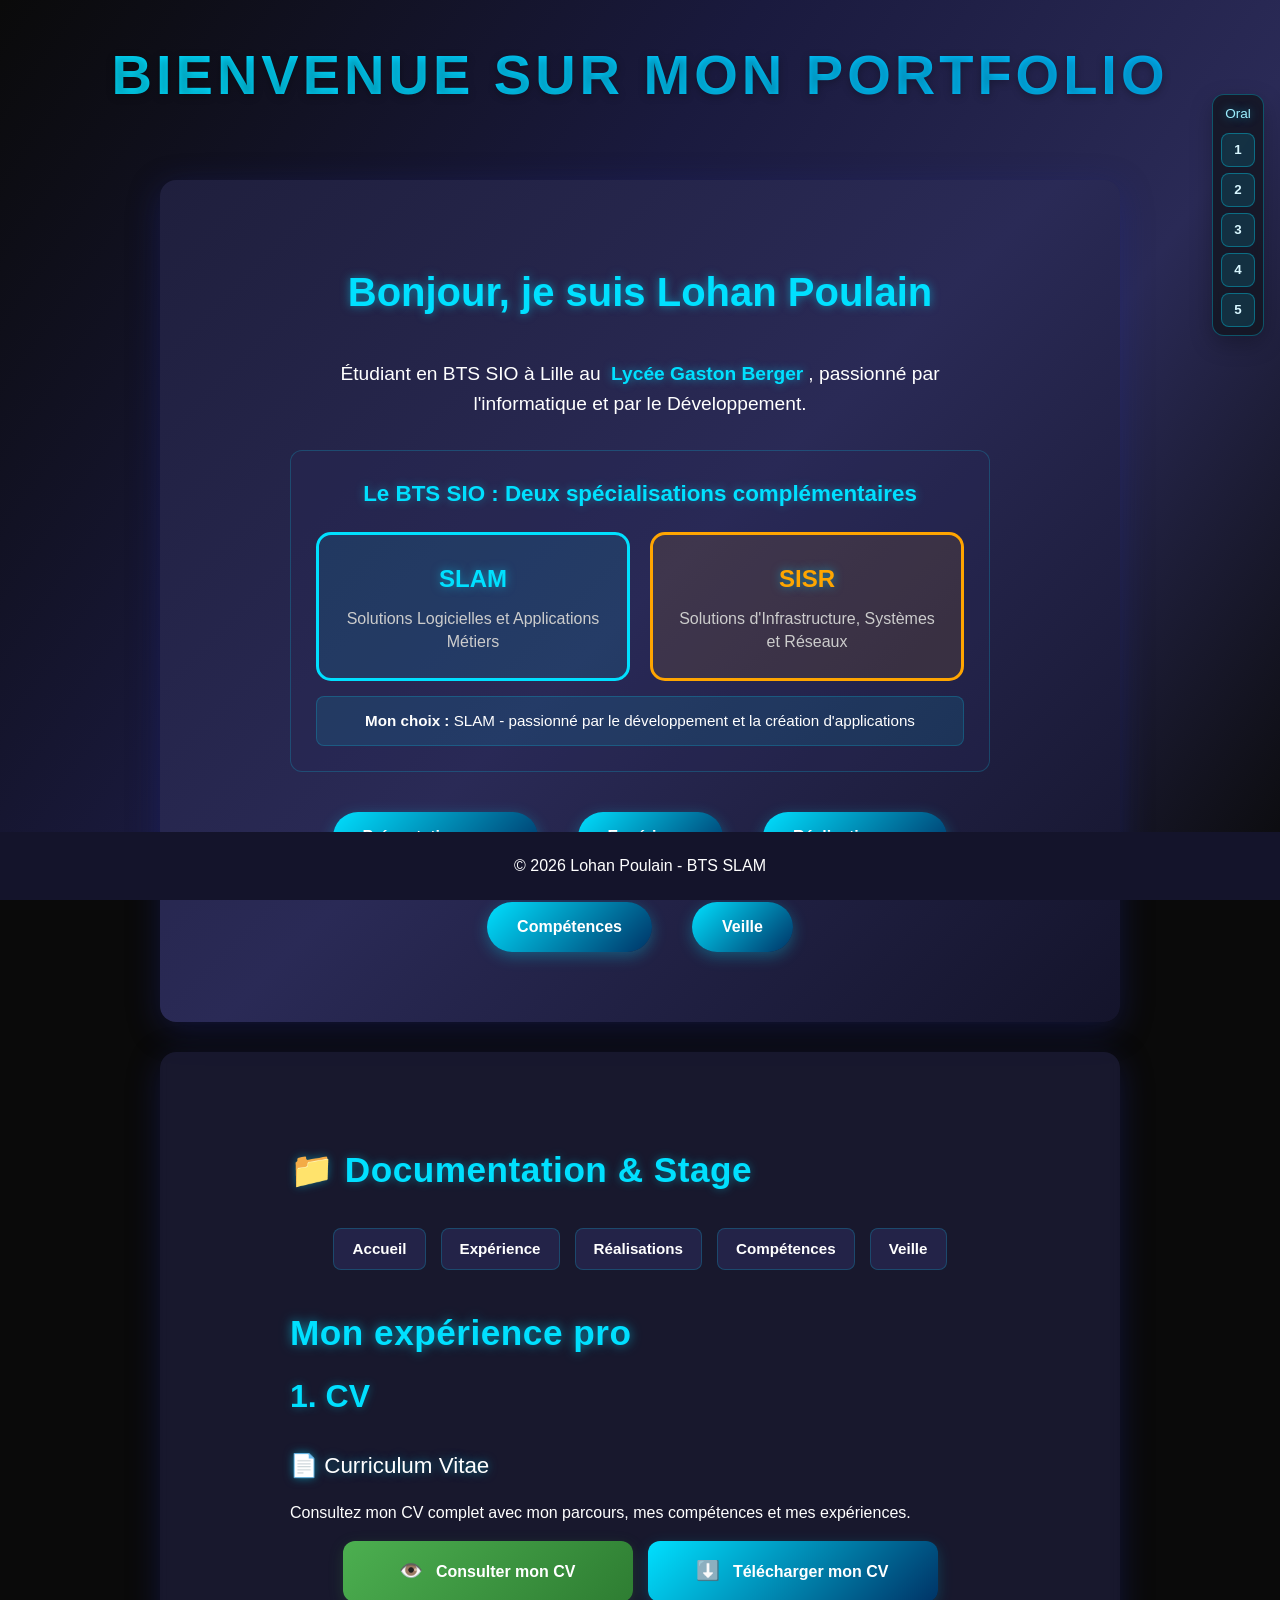
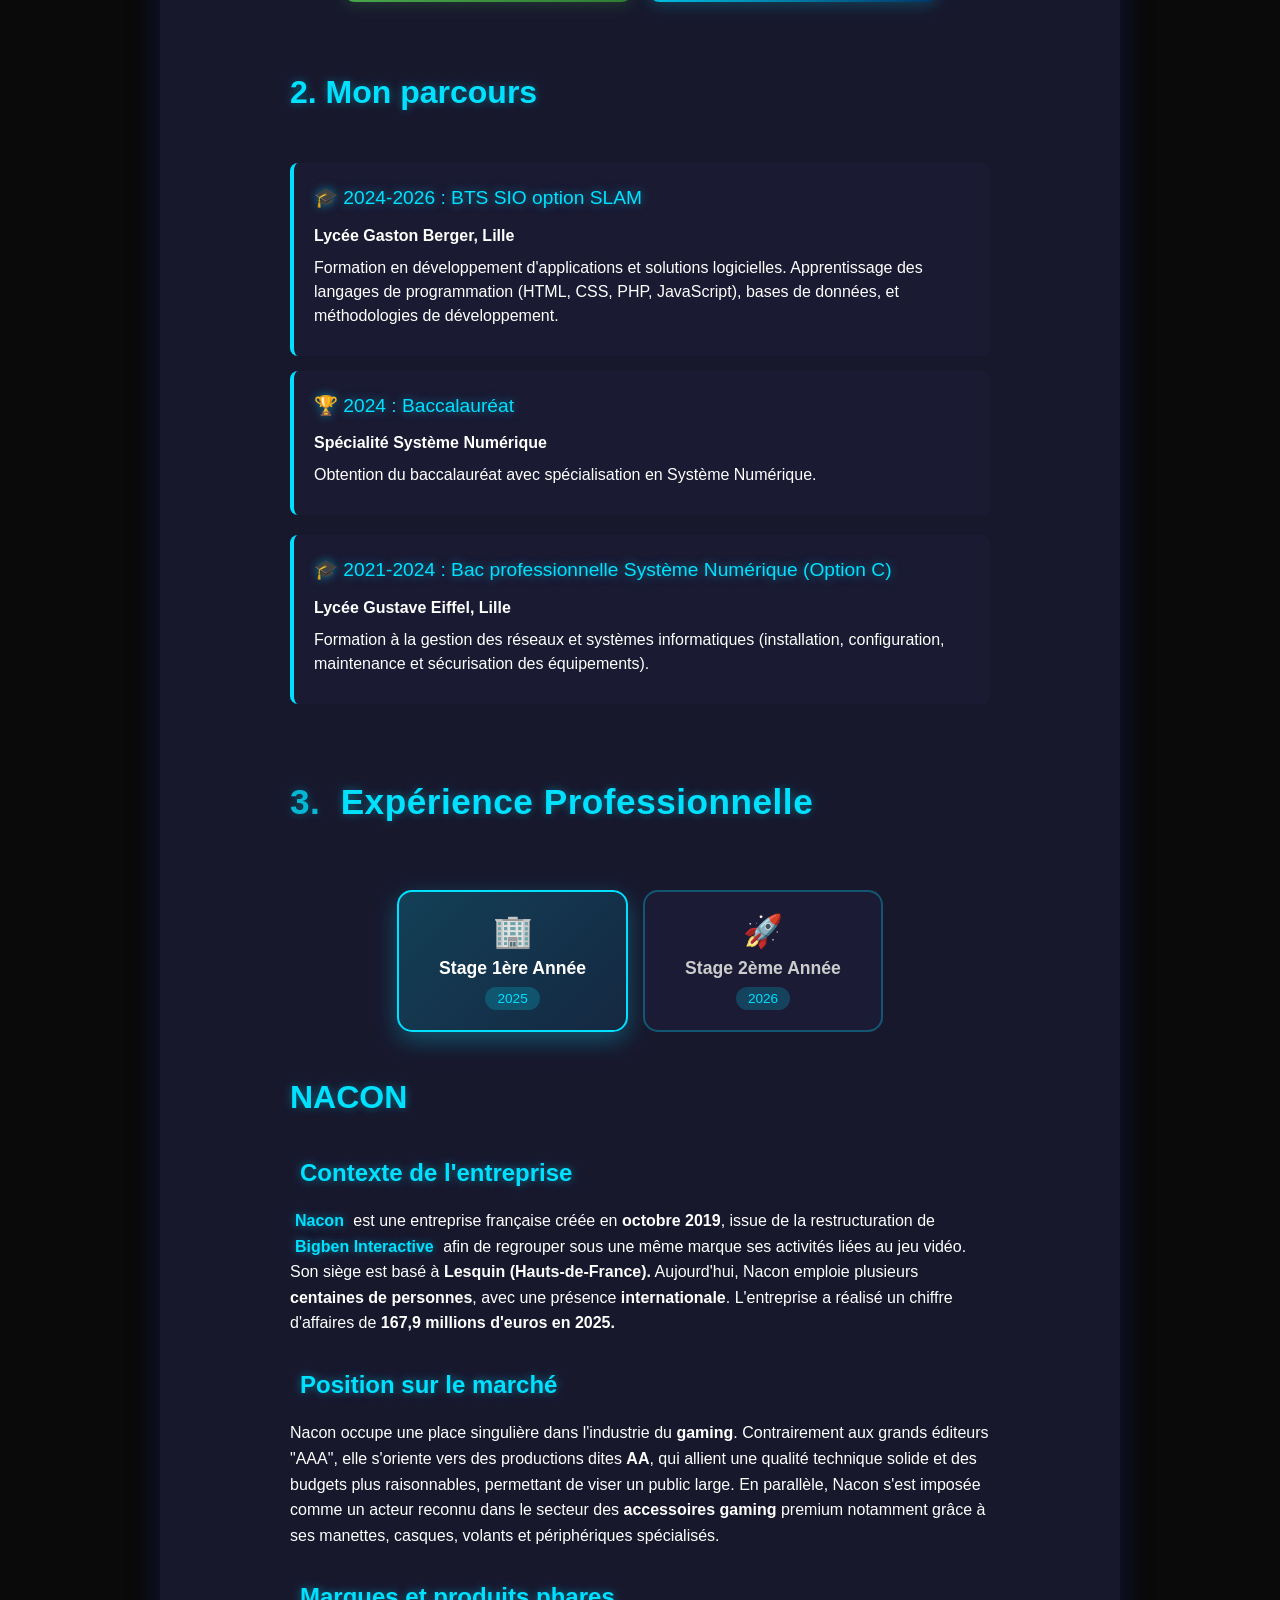
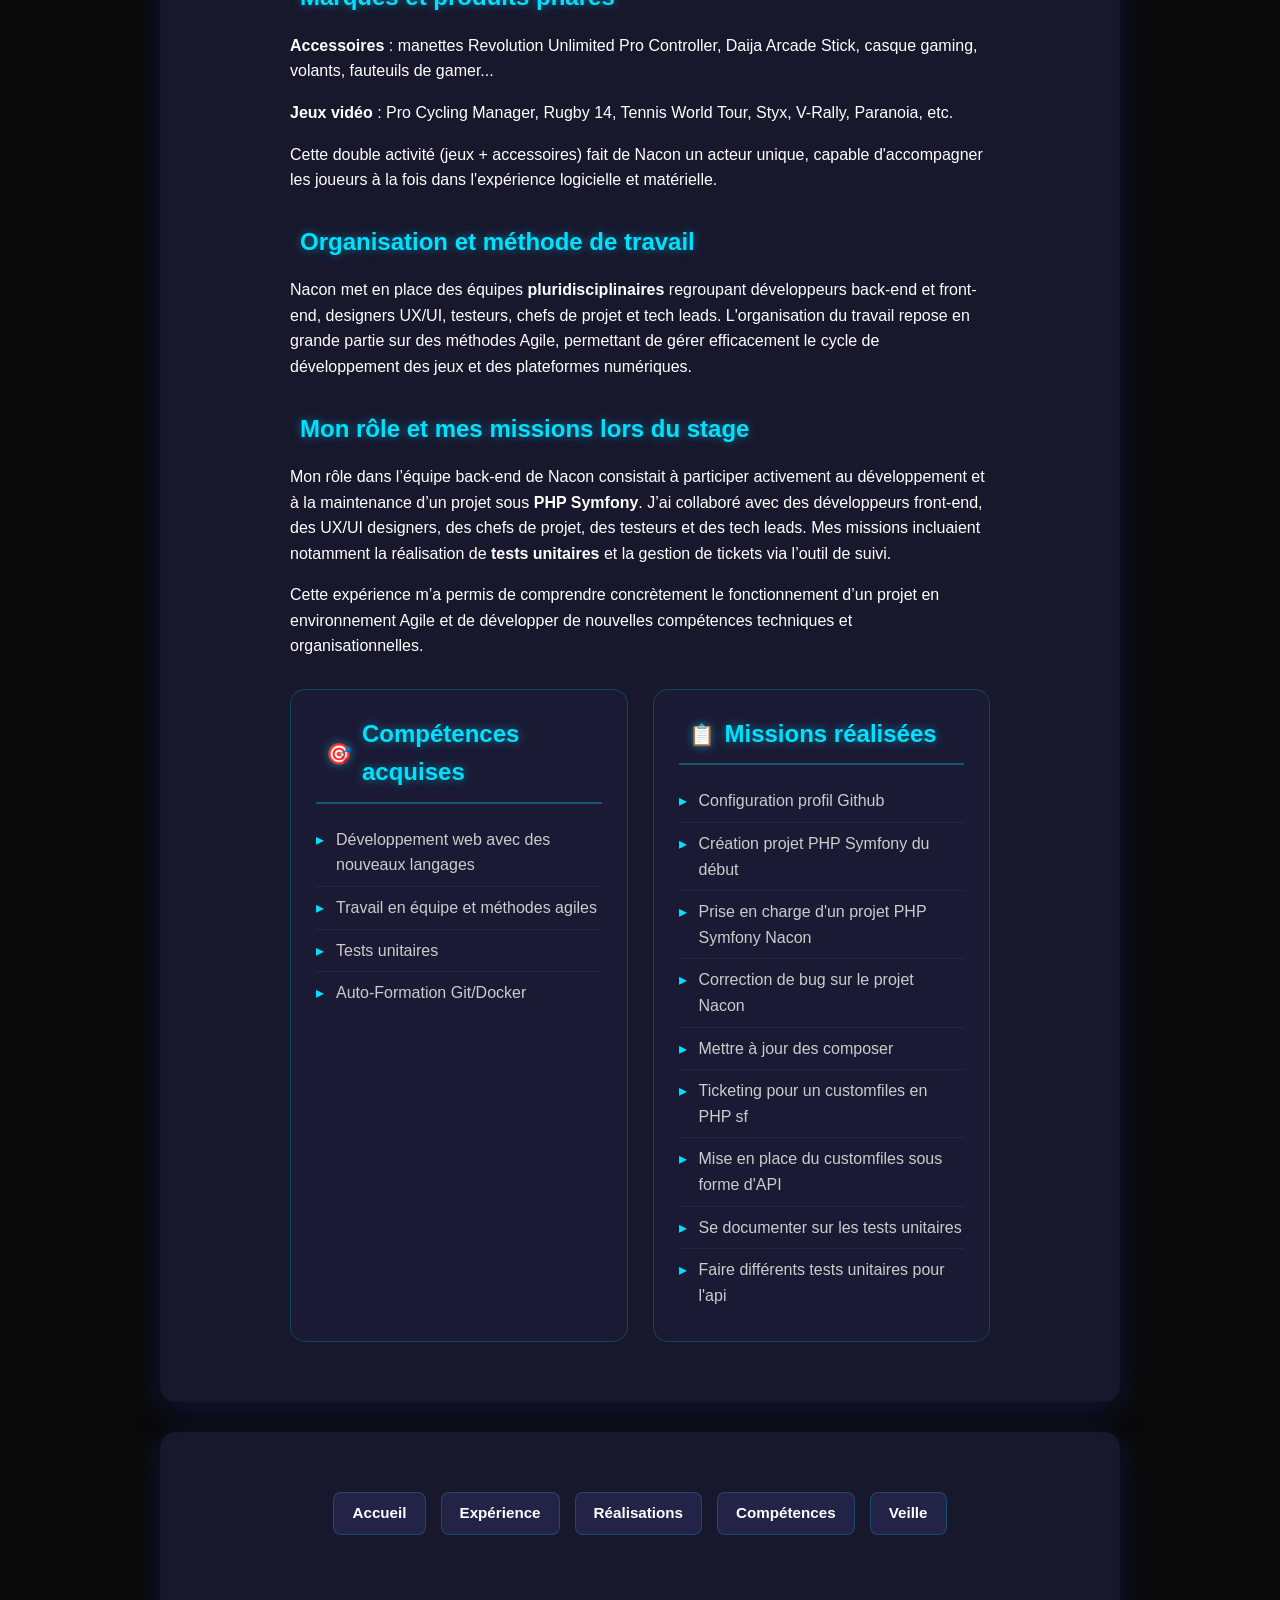
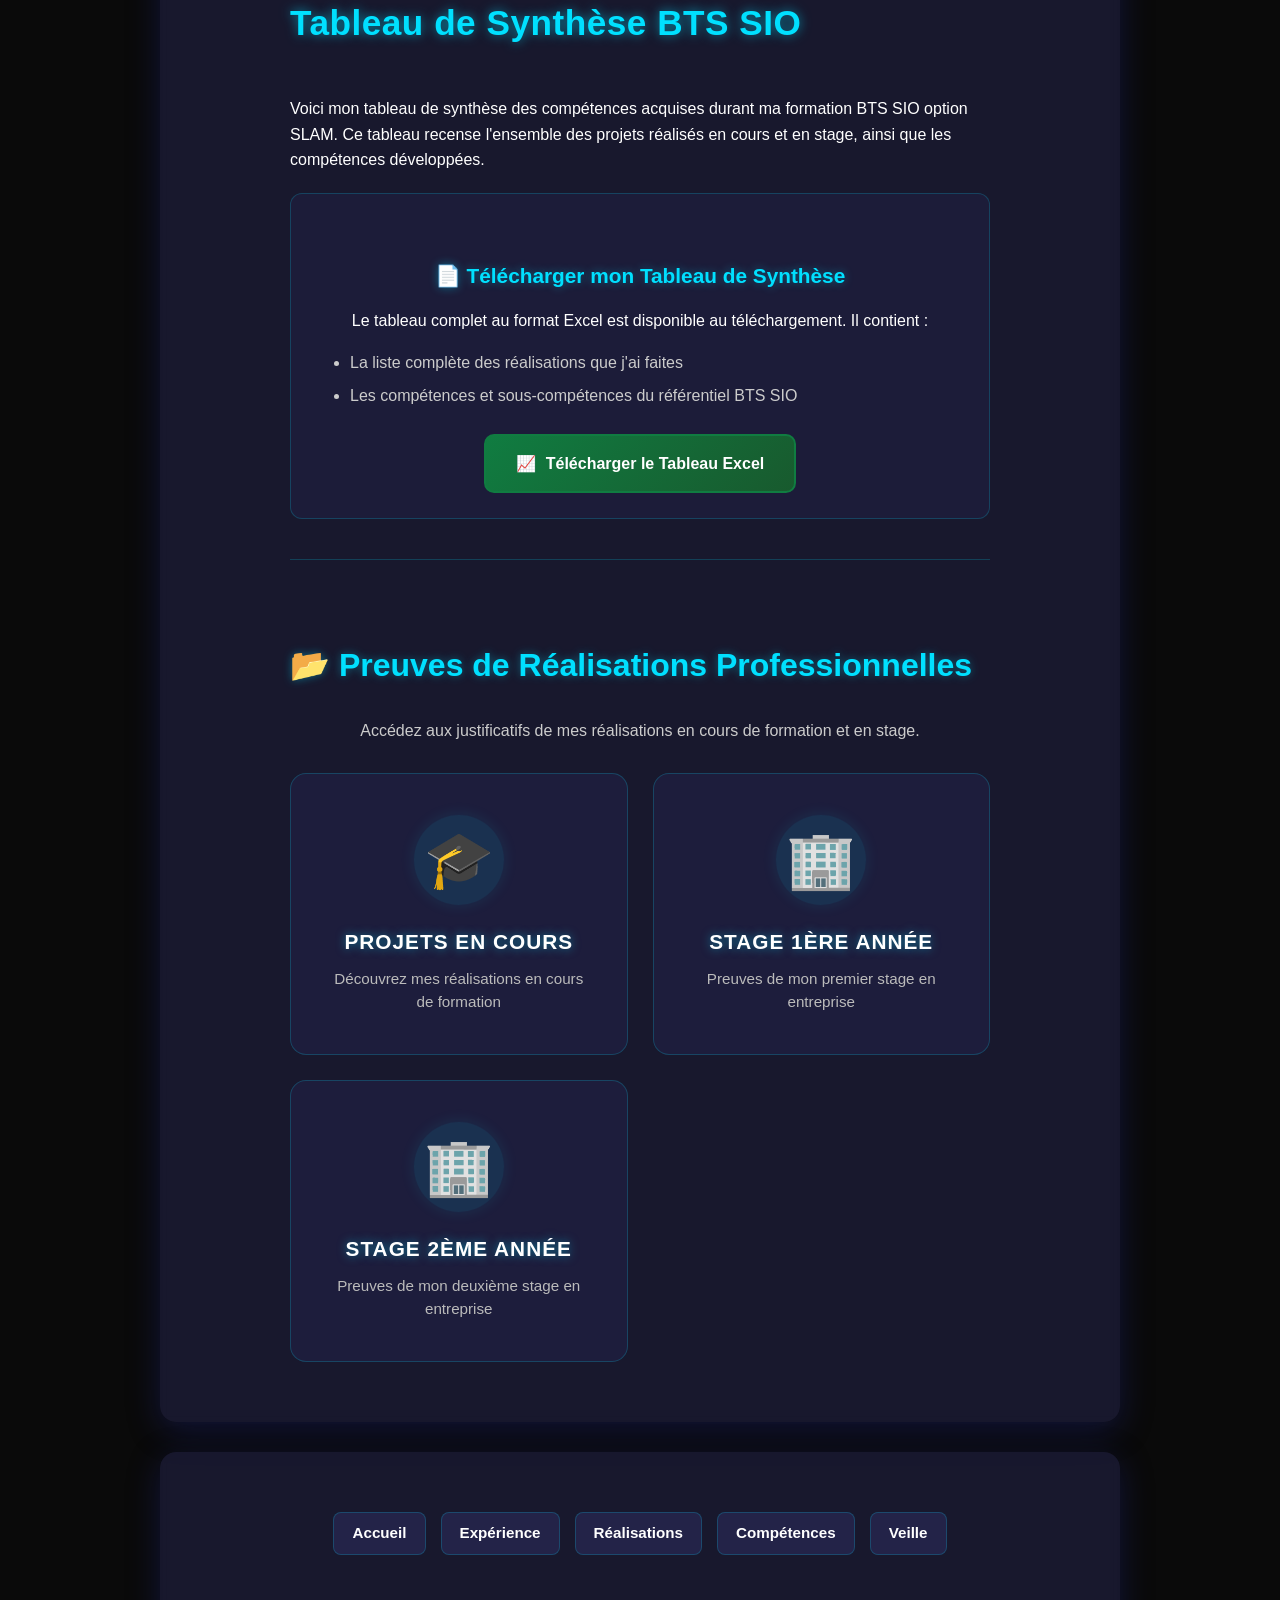
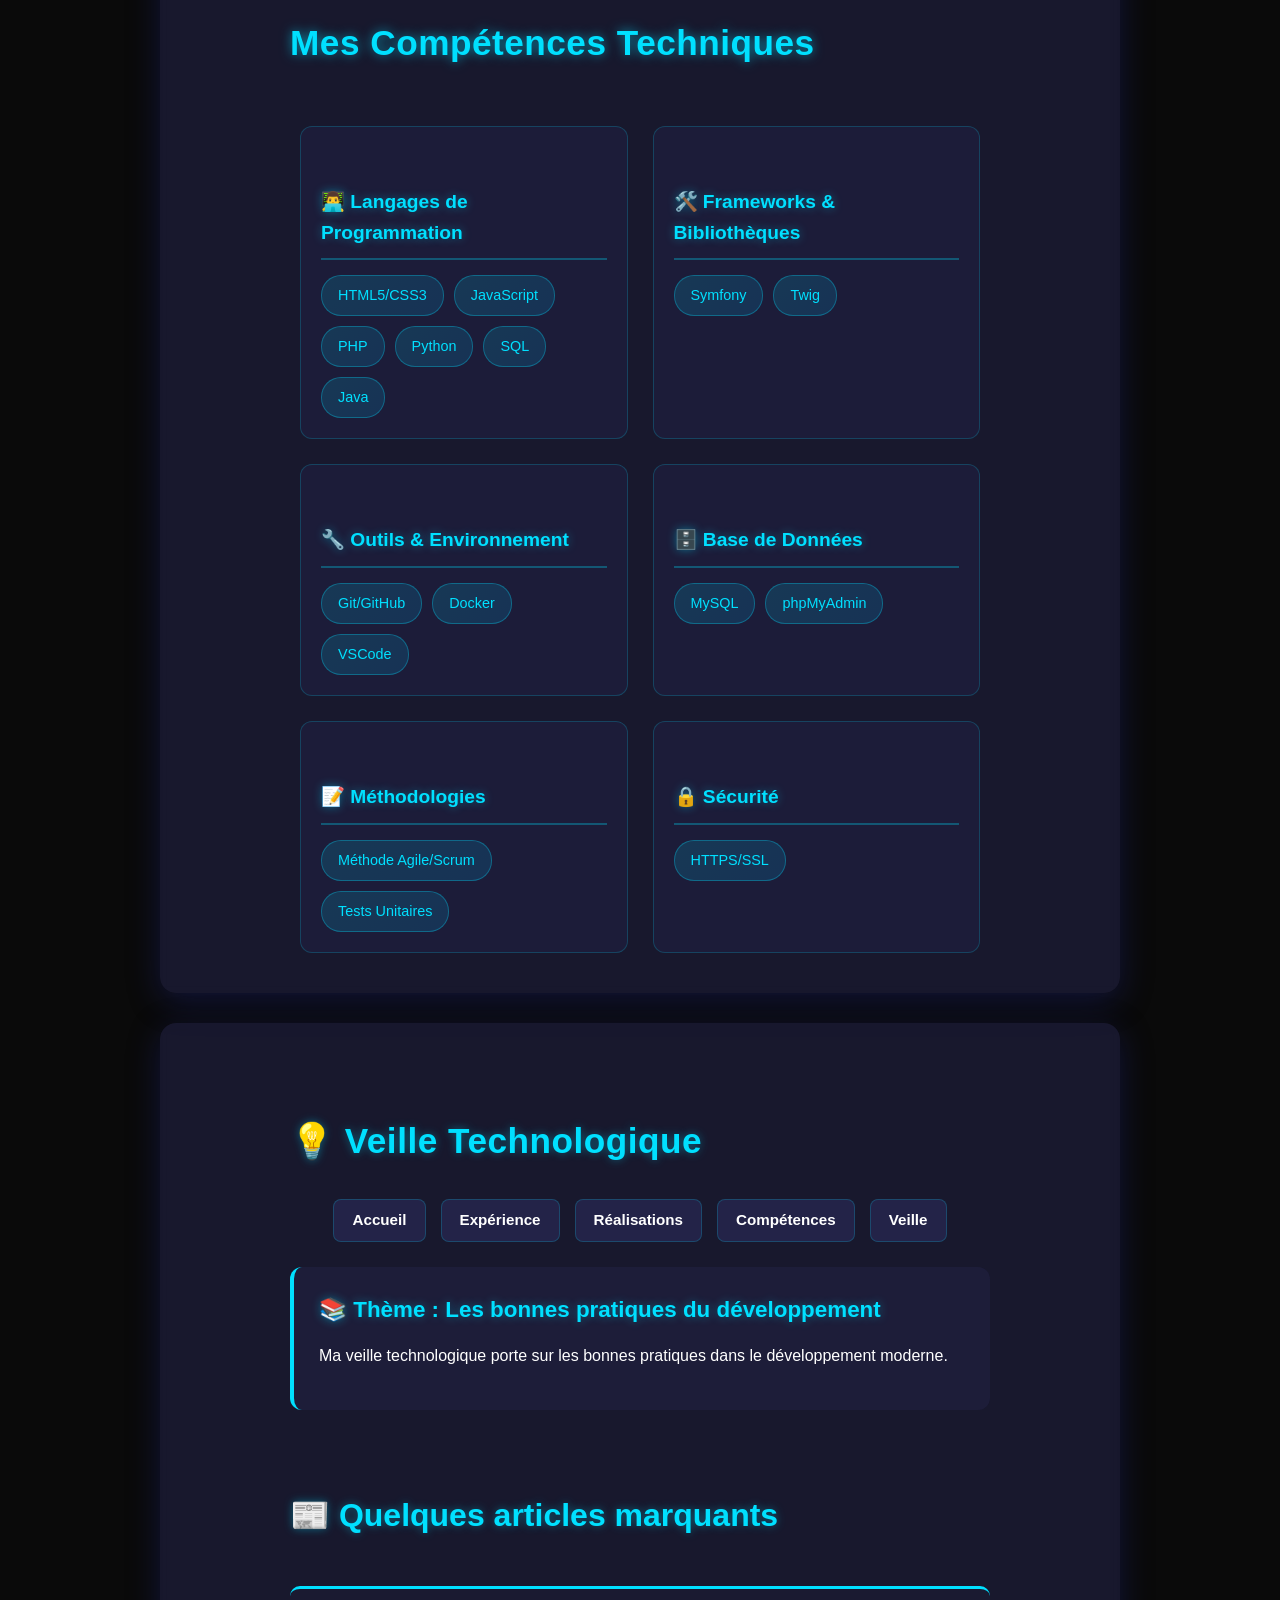
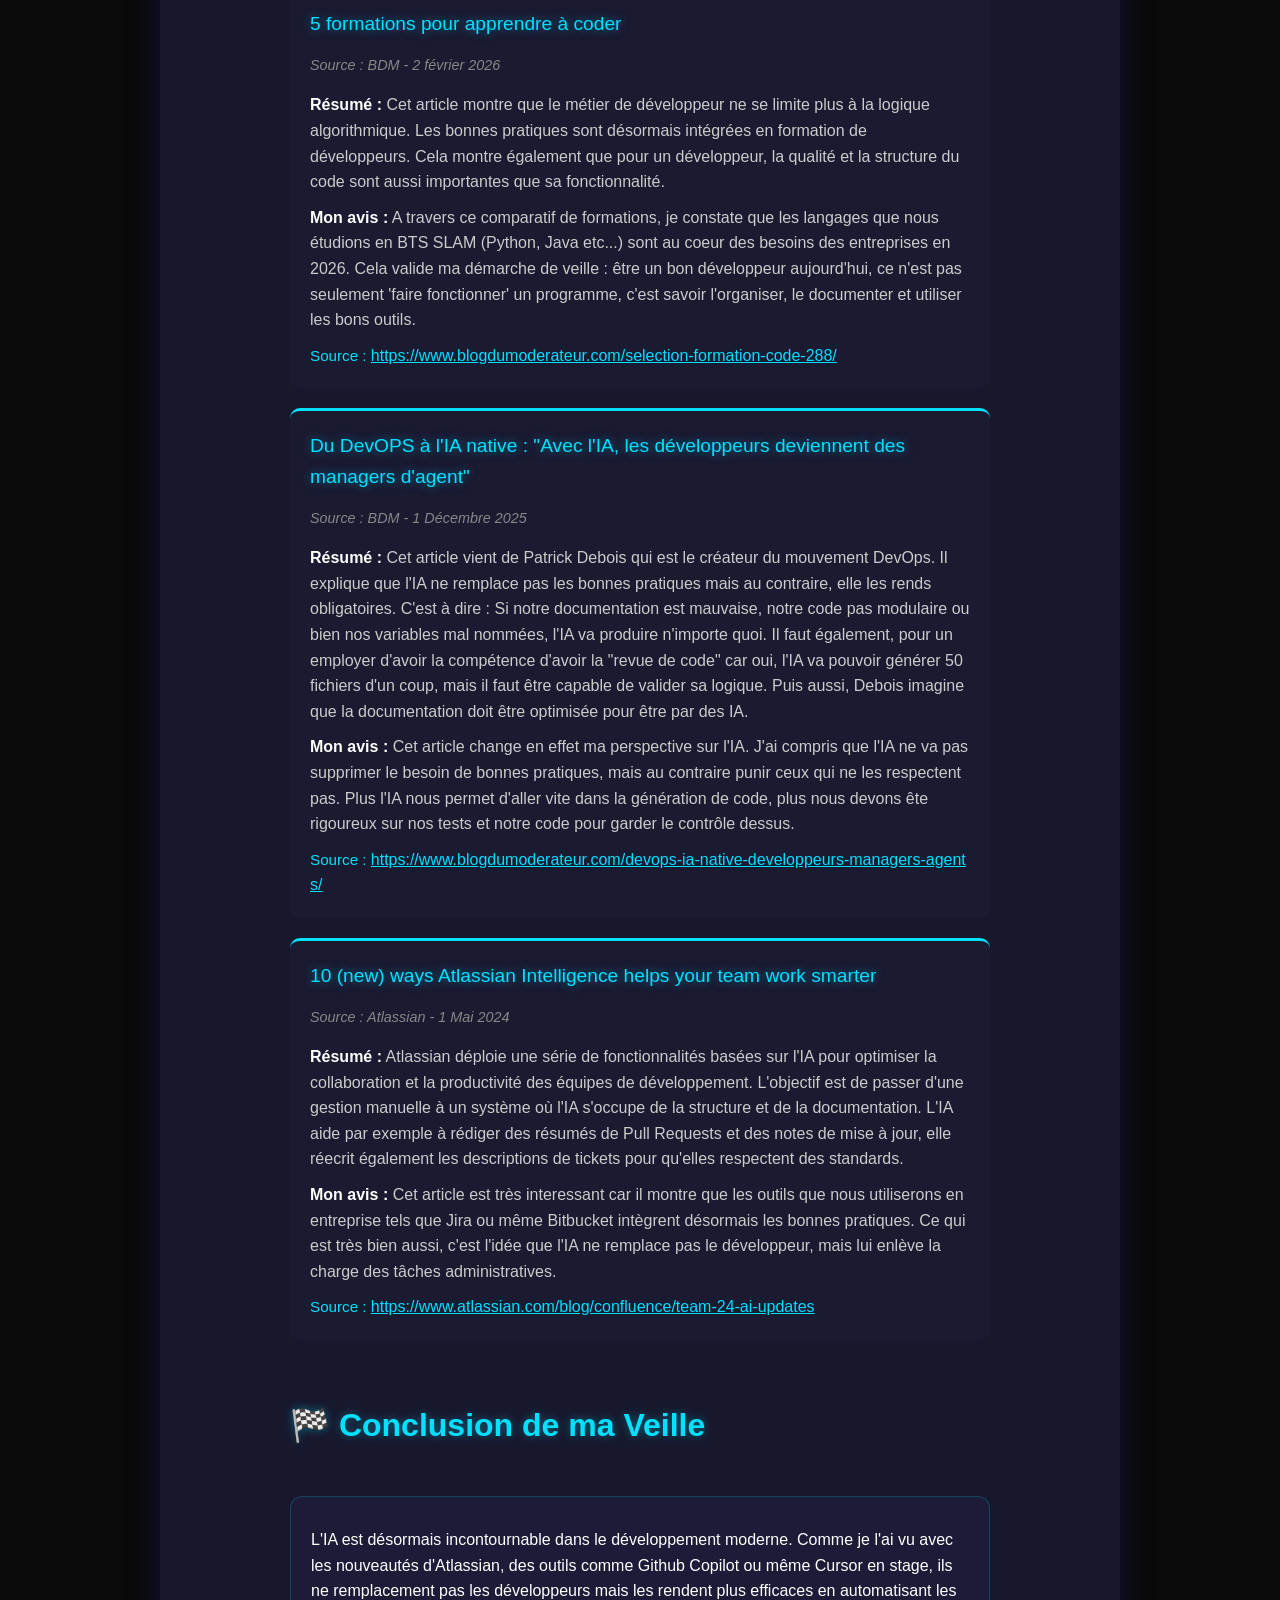
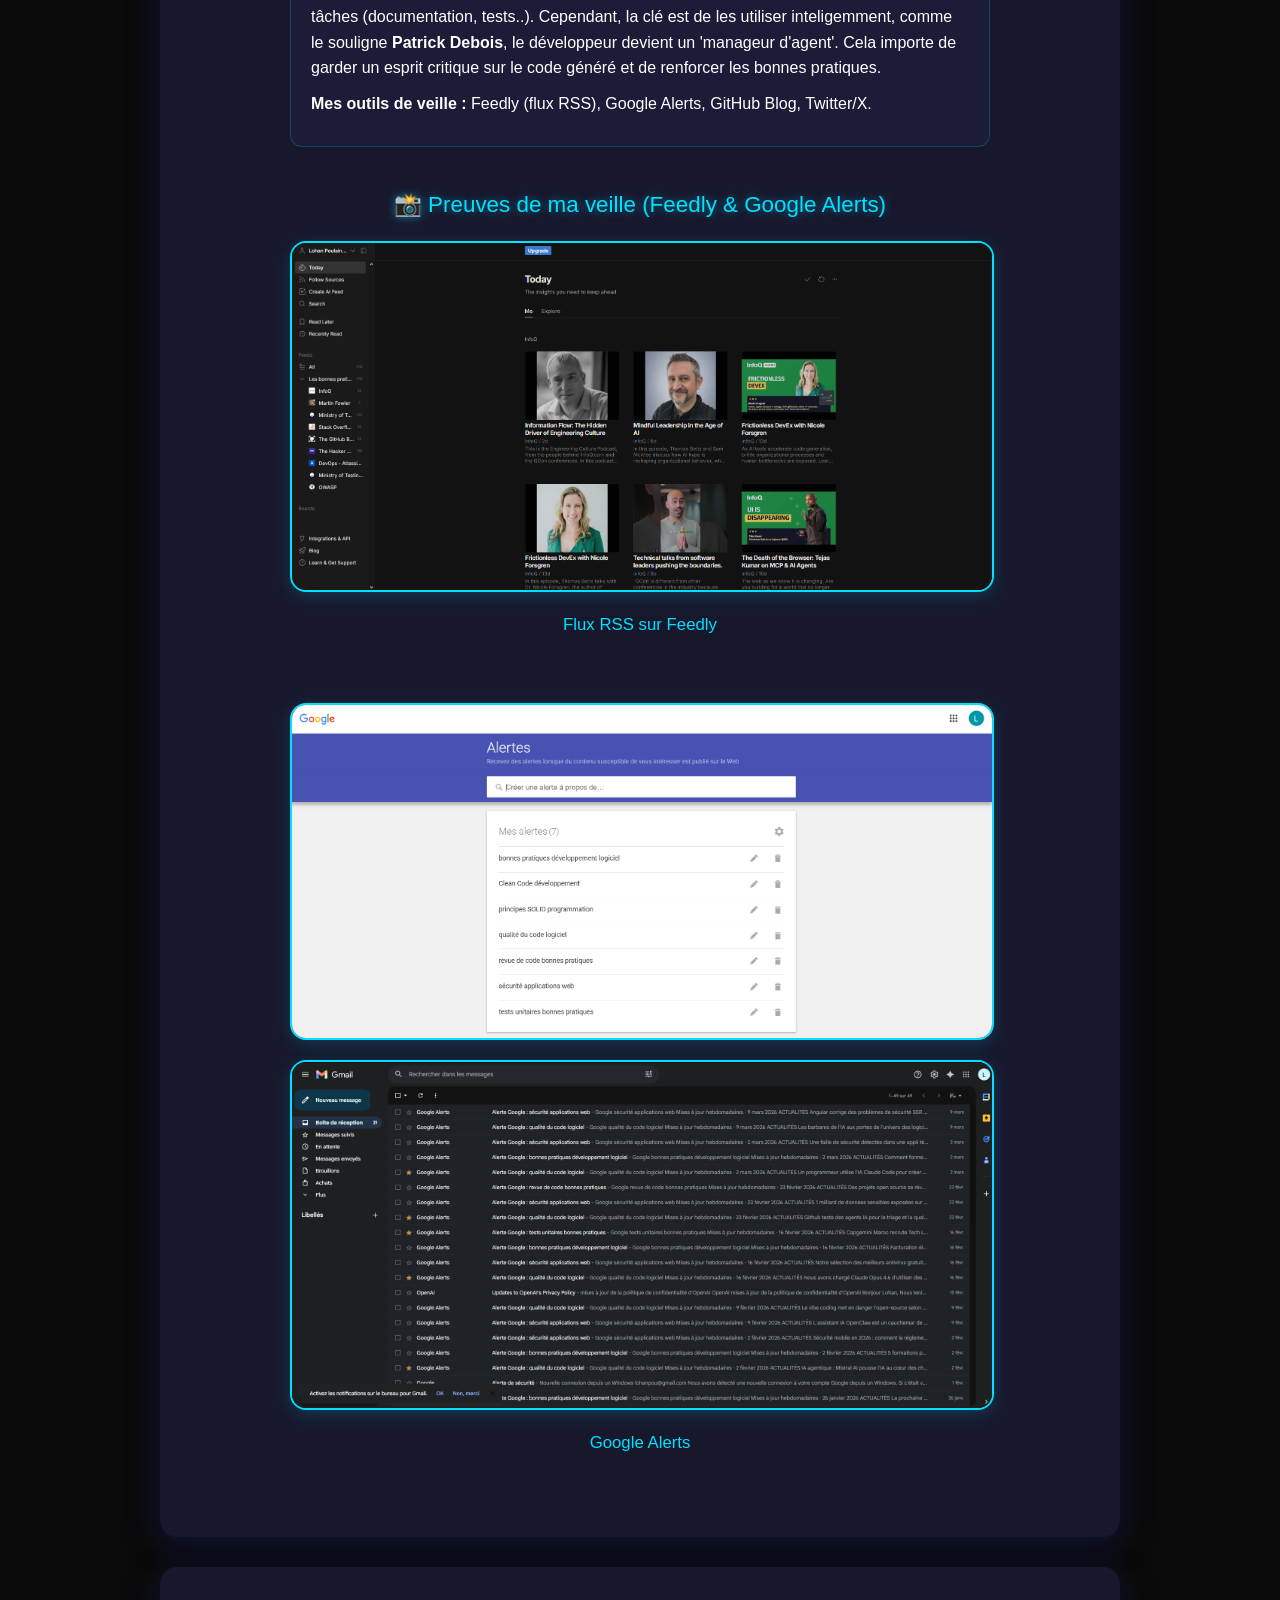
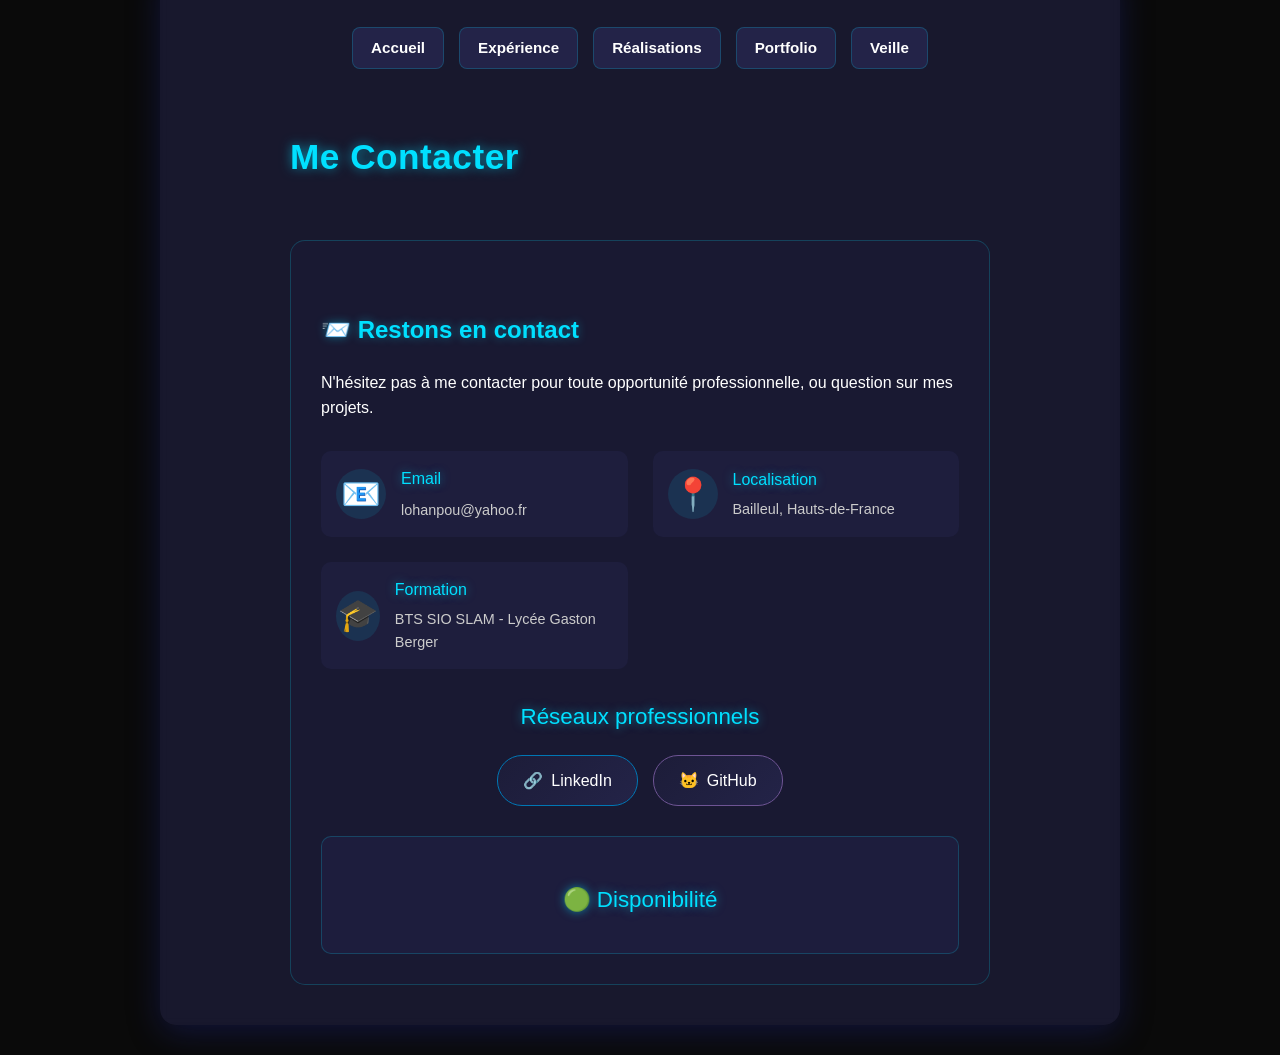
==== index.html @ f7fbb1ea "Initial commit" ====
<!DOCTYPE html>
<html lang="fr">

<head>
    <!-- Google Tag Manager -->
    <script>(function (w, d, s, l, i) {
            w[l] = w[l] || []; w[l].push({
                'gtm.start':
                    new Date().getTime(), event: 'gtm.js'
            }); var f = d.getElementsByTagName(s)[0],
                j = d.createElement(s), dl = l != 'dataLayer' ? '&l=' + l : ''; j.async = true; j.src =
                    'https://www.googletagmanager.com/gtm.js?id=' + i + dl; f.parentNode.insertBefore(j, f);
        })(window, document, 'script', 'dataLayer', 'GTM-KC4ZVK35');</script>
    <!-- End Google Tag Manager -->
    <meta charset="UTF-8">
    <meta name="viewport" content="width=device-width, initial-scale=1.0">
    <title>Portfolio de Lohan Poulain - BTS SIO SLAM</title>
    <meta name="description" content="Découvrez mon parcours, mes projets et mes compétences en BTS SIO option SLAM.">
    <link rel="stylesheet" href="styles.css?v=3">
    <style>
        .quick-nav {
            position: fixed;
            right: 16px;
            top: 94px;
            z-index: 1200;
            border-radius: 12px;
            padding: 8px;
            background: rgba(20, 22, 34, 0.84);
            border: 1px solid rgba(0, 224, 255, 0.3);
            box-shadow: 0 8px 22px rgba(0, 0, 0, 0.25);
            backdrop-filter: blur(6px);
        }

        .quick-nav h4 {
            margin: 0 0 8px 0;
            font-size: 0.85rem;
            color: #9eefff;
            text-align: center;
        }

        .quick-nav .quick-list {
            display: flex;
            flex-direction: column;
            gap: 6px;
        }

        .quick-nav .quick-item {
            width: 34px;
            height: 34px;
            border-radius: 8px;
            border: 1px solid rgba(0, 224, 255, 0.35);
            background: rgba(0, 224, 255, 0.12);
            color: #d8f7ff;
            font-weight: 700;
            cursor: pointer;
        }

        #documentation,
        #preuves,
        #competences,
        #veille {
            scroll-margin-top: 18px;
        }

        @media (max-width: 1024px) {
            .quick-nav {
                right: 8px;
                top: auto;
                bottom: 10px;
                display: flex;
                align-items: center;
                gap: 8px;
            }

            .quick-nav h4 {
                margin: 0;
            }

            .quick-nav .quick-list {
                flex-direction: row;
            }
        }
    </style>
</head>

<body>
    <!-- Google Tag Manager (noscript) -->
    <noscript><iframe src="https://www.googletagmanager.com/ns.html?id=GTM-KC4ZVK35" height="0" width="0"
            style="display:none;visibility:hidden"></iframe></noscript>
    <!-- End Google Tag Manager (noscript) -->
    <!-- Orbes lumineux flottants pour effet immersif -->
    <div class="orb orb1"></div>
    <div class="orb orb2"></div>
    <div class="orb orb3"></div>

    <!-- Conteneur de particules -->
    <div class="particles" id="particles"></div>
    <header>
        <h1 class="animated-title" data-text="Bienvenue sur mon Portfolio">Bienvenue sur mon Portfolio</h1>
    </header>

    <aside class="quick-nav" aria-label="Raccourcis oral">
        <h4>Oral</h4>
        <div class="quick-list">
            <button type="button" class="quick-item" data-step="1" title="Etape 1">1</button>
            <button type="button" class="quick-item" data-step="2" title="Etape 2">2</button>
            <button type="button" class="quick-item" data-step="3" title="Etape 3">3</button>
            <button type="button" class="quick-item" data-step="4" title="Etape 4">4</button>
            <button type="button" class="quick-item" data-step="5" title="Etape 5 - Veille">5</button>
        </div>
    </aside>

    <section id="accueil" class="hero-section">
        <h1 class="animated-title">Bonjour, je suis Lohan Poulain</h1>
        <p>Étudiant en BTS SIO à Lille au <a href="https://www.gastonberger.fr" class="school-link">Lycée Gaston
                Berger</a>, passionné par l'informatique et par le Développement.</p>

        <div
            style="margin: 30px 0; padding: 25px; background: rgba(42, 42, 86, 0.3); border-radius: 12px; border: 1px solid rgba(0, 224, 255, 0.2);">
            <h3 class="section-subtitle">Le BTS SIO : Deux spécialisations complémentaires</h3>
            <div style="display: flex; gap: 20px; margin-bottom: 15px; justify-content: center;">
                <div style="flex: 1; max-width: 300px; text-align: center; padding: 25px 20px; background: rgba(0, 224, 255, 0.1); border-radius: 15px; border: 3px solid #00e0ff; transition: transform 0.3s ease; cursor: pointer;"
                    onmouseover="this.style.transform='scale(1.05)'; this.style.background='rgba(0, 224, 255, 0.2)'; this.style.boxShadow='0 8px 20px rgba(0, 224, 255, 0.3)'"
                    onmouseout="this.style.transform='scale(1)'; this.style.background='rgba(0, 224, 255, 0.1)'; this.style.boxShadow='none'">
                    <h4 class="slam-title">SLAM</h4>
                    <p style="margin: 0; font-size: 1rem; color: #ccc; line-height: 1.4;">Solutions Logicielles et
                        Applications Métiers</p>
                </div>
                <div style="flex: 1; max-width: 300px; text-align: center; padding: 25px 20px; background: rgba(255, 165, 0, 0.1); border-radius: 15px; border: 3px solid #ffa500; transition: transform 0.3s ease; cursor: pointer;"
                    onmouseover="this.style.transform='scale(1.05)'; this.style.background='rgba(255, 165, 0, 0.2)'; this.style.boxShadow='0 8px 20px rgba(255, 165, 0, 0.3)'"
                    onmouseout="this.style.transform='scale(1)'; this.style.background='rgba(255, 165, 0, 0.1)'; this.style.boxShadow='none'">
                    <h4 class="sisr-title">SISR</h4>
                    <p style="margin: 0; font-size: 1rem; color: #ccc; line-height: 1.4;">Solutions d'Infrastructure,
                        Systèmes et Réseaux</p>
                </div>
            </div>
            <p
                style="text-align: center; margin: 15px 0 0 0; padding: 12px; background: rgba(0, 224, 255, 0.1); border-radius: 8px; border: 1px solid rgba(0, 224, 255, 0.2); font-size: 0.95rem;">
                <strong>Mon choix :</strong> SLAM - passionné par le développement et la création d'applications
            </p>
        </div>

        <div class="cta-buttons">
            <a href="#accueil" class="cta-button">Présentation perso</a>
            <a href="#documentation" class="cta-button">Expérience</a>
            <a href="#preuves" class="cta-button">Réalisations pro</a>
            <a href="#competences" class="cta-button">Compétences</a>
            <a href="#veille" class="cta-button">Veille</a>
        </div>
    </section>

    <main>
        <!-- Section Compétences Techniques -->
        <section id="competences" class="container">
            <nav class="section-nav">
                <a href="#accueil">Accueil</a>
                <a href="#documentation">Expérience</a>
                <a href="#preuves">Réalisations</a>
                <a href="#competences">Compétences</a>
                <a href="#veille">Veille</a>
            </nav>
            <h2 class="animated-title">Mes Compétences Techniques</h2>

            <div class="skills-grid">
                <div class="skill-category">
                    <h3 class="skill-title">👨‍💻 Langages de Programmation</h3>
                    <div class="skill-list">
                        <span class="skill-tag">HTML5/CSS3</span>
                        <span class="skill-tag">JavaScript</span>
                        <span class="skill-tag">PHP</span>
                        <span class="skill-tag">Python</span>
                        <span class="skill-tag">SQL</span>
                        <span class="skill-tag">Java</span>
                    </div>
                </div>

                <div class="skill-category">
                    <h3 class="skill-title">🛠️ Frameworks & Bibliothèques</h3>
                    <div class="skill-list">
                        <span class="skill-tag">Symfony</span>
                        <span class="skill-tag">Twig</span>
                    </div>
                </div>

                <div class="skill-category">
                    <h3 class="skill-title">🔧 Outils & Environnement</h3>
                    <div class="skill-list">
                        <span class="skill-tag">Git/GitHub</span>
                        <span class="skill-tag">Docker</span>
                        <span class="skill-tag">VSCode</span>
                    </div>
                </div>

                <div class="skill-category">
                    <h3 class="skill-title">🗄️ Base de Données</h3>
                    <div class="skill-list">
                        <span class="skill-tag">MySQL</span>
                        <span class="skill-tag">phpMyAdmin</span>

                    </div>
                </div>

                <div class="skill-category">
                    <h3 class="skill-title">📝 Méthodologies</h3>
                    <div class="skill-list">
                        <span class="skill-tag">Méthode Agile/Scrum</span>
                        <span class="skill-tag">Tests Unitaires</span>
                    </div>
                </div>

                <div class="skill-category">
                    <h3 class="skill-title">🔒 Sécurité</h3>
                    <div class="skill-list">
                        <span class="skill-tag">HTTPS/SSL</span>

                    </div>
                </div>
            </div>
        </section>

        <!-- Section Veille Technologique -->
        <section id="veille" class="container">
            <h2 class="section-title">💡 Veille Technologique</h2>
            <nav class="section-nav">
                <a href="#accueil">Accueil</a>
                <a href="#documentation">Expérience</a>
                <a href="#preuves">Réalisations</a>
                <a href="#competences">Compétences</a>
                <a href="#veille">Veille</a>
            </nav>

            <div class="veille-intro" style="margin-bottom: 40px;">
                <h3>📚 Thème : Les bonnes pratiques du développement</h3>
                <p>Ma veille technologique porte sur les bonnes pratiques dans le développement moderne.</p>
            </div>

            <h3 class="animated-title">📰 Quelques articles marquants</h3>
            <div class="veille-article">
                <h4>5 formations pour apprendre à coder</h4>
                <p class="article-date">Source : BDM - 2 février 2026</p>
                <div class="article-content">
                    <p><strong>Résumé :</strong> Cet article montre que le métier de développeur ne se limite plus à la
                        logique algorithmique.
                        Les bonnes pratiques sont désormais intégrées en formation de développeurs. Cela montre
                        également que pour un développeur,
                        la qualité et la structure du code sont aussi importantes que sa fonctionnalité.</p>
                    <p><strong>Mon avis :</strong> A travers ce comparatif de formations, je constate que les langages
                        que nous étudions en BTS SLAM
                        (Python, Java etc...) sont au coeur des besoins des entreprises en 2026. Cela valide ma démarche
                        de veille : être un bon développeur aujourd'hui,
                        ce n'est pas seulement 'faire fonctionner' un programme, c'est savoir l'organiser, le documenter
                        et utiliser les bons outils.</p>
                </div>
                <div class="article-link" style="margin-top:8px;">
                    <span style="font-size:0.95em; color:#00e0ff;">Source : </span>
                    <a href="https://www.blogdumoderateur.com/selection-formation-code-288/" target="_blank"
                        style="color:#00e0ff; text-decoration:underline;">https://www.blogdumoderateur.com/selection-formation-code-288/</a>
                </div>
            </div>
            <div class="veille-article">
                <h4>Du DevOPS à l'IA native : "Avec l'IA, les développeurs deviennent des managers d'agent"</h4>
                <p class="article-date">Source : BDM - 1 Décembre 2025</p>
                <div class="article-content">
                    <p><strong>Résumé :</strong> Cet article vient de Patrick Debois qui est le créateur du mouvement
                        DevOps.
                        Il explique que l'IA ne remplace pas les bonnes pratiques mais au contraire, elle les rends
                        obligatoires.
                        C'est à dire : Si notre documentation est mauvaise, notre code pas modulaire ou bien nos
                        variables mal nommées,
                        l'IA va produire n'importe quoi. Il faut également, pour un employer d'avoir la compétence
                        d'avoir la "revue de code"
                        car oui, l'IA va pouvoir générer 50 fichiers d'un coup, mais il faut être capable de valider sa
                        logique. Puis aussi, Debois
                        imagine que la documentation doit être optimisée pour être par des IA.</p>
                    <p><strong>Mon avis :</strong> Cet article change en effet ma perspective sur l'IA. J'ai compris que
                        l'IA ne va pas supprimer le besoin de
                        bonnes pratiques, mais au contraire punir ceux qui ne les respectent pas. Plus l'IA nous permet
                        d'aller vite dans la génération de code, plus nous
                        devons ête rigoureux sur nos tests et notre code pour garder le contrôle dessus.</p>
                </div>
                <div class="article-link" style="margin-top:8px;">
                    <span style="font-size:0.95em; color:#00e0ff;">Source : </span>
                    <a href="https://www.blogdumoderateur.com/devops-ia-native-developpeurs-managers-agents/"
                        target="_blank"
                        style="color:#00e0ff; text-decoration:underline;">https://www.blogdumoderateur.com/devops-ia-native-developpeurs-managers-agents/</a>
                </div>
            </div>
            <div class="veille-article">
                <h4>10 (new) ways Atlassian Intelligence helps your team work smarter</h4>
                <p class="article-date">Source : Atlassian - 1 Mai 2024</p>
                <div class="article-content">
                    <p><strong>Résumé :</strong> Atlassian déploie une série de fonctionnalités basées sur l'IA pour
                        optimiser la collaboration et la productivité
                        des équipes de développement. L'objectif est de passer d'une gestion manuelle à un système où
                        l'IA s'occupe de la structure
                        et de la documentation. L'IA aide par exemple à rédiger des résumés de Pull Requests et des
                        notes de mise à jour,
                        elle réecrit également les descriptions de tickets pour qu'elles respectent des standards.
                    </p>
                    <p><strong>Mon avis :</strong> Cet article est très interessant car il montre que les outils que
                        nous utiliserons en entreprise
                        tels que Jira ou même Bitbucket intègrent désormais les bonnes pratiques. Ce qui est très bien
                        aussi, c'est l'idée que l'IA ne remplace pas
                        le développeur, mais lui enlève la charge des tâches administratives.</p>
                </div>
                <div class="article-link" style="margin-top:8px;">
                    <span style="font-size:0.95em; color:#00e0ff;">Source : </span>
                    <a href="https://www.atlassian.com/blog/confluence/team-24-ai-updates" target="_blank"
                        style="color:#00e0ff; text-decoration:underline;">https://www.atlassian.com/blog/confluence/team-24-ai-updates</a>
                </div>
            </div>


            <h3 class="animated-title">🏁 Conclusion de ma Veille</h3>
            <div class="veille-conclusion">
                <p>L'IA est désormais incontournable dans le développement moderne. Comme je l'ai vu avec les nouveautés
                    d'Atlassian, des outils comme
                    Github Copilot ou même Cursor en stage, ils ne remplacement pas les développeurs mais les rendent
                    plus efficaces en automatisant les tâches (documentation, tests..).
                    Cependant, la clé est de les utiliser inteligemment, comme le souligne <strong>Patrick
                        Debois</strong>, le développeur devient un 'manageur d'agent'. Cela importe de
                    garder un esprit critique sur le code généré et de renforcer les bonnes pratiques.
                </p>
                <p><strong>Mes outils de veille :</strong> Feedly (flux RSS), Google Alerts, GitHub Blog, Twitter/X.</p>
            </div>

            <!-- Preuves de veille : captures d'écran -->
            <div class="veille-preuves" style="margin: 40px 0; text-align: center;">
                <h4 style="color:#00e0ff; margin-bottom: 18px;">📸 Preuves de ma veille (Feedly & Google Alerts)</h4>
                <div style="display: flex; flex-direction: column; align-items: center; gap: 40px;">
                    <div style="width:100%; max-width:1000px; margin-bottom: 24px;">
                        <img src="feedly.png" alt="Capture Feedly"
                            style="width:100%; max-width:1000px; border-radius:16px; border:2.5px solid #00e0ff; box-shadow:0 4px 18px rgba(0,224,255,0.18); margin-bottom:12px;">
                        <div style="font-size:1.05em; color:#00e0ff;">Flux RSS sur Feedly</div>
                    </div>
                    <div style="width:100%; max-width:1000px;">
                        <img src="google_alert.png" alt="Capture Gmail Alerts"
                            style="width:100%; max-width:1000px; border-radius:16px; border:2.5px solid #00e0ff; box-shadow:0 4px 18px rgba(0,224,255,0.18); margin-bottom:12px;">
                        <img src="gmail.png" alt="Capture Google Alerts"
                            style="width:100%; max-width:1000px; border-radius:16px; border:2.5px solid #00e0ff; box-shadow:0 4px 18px rgba(0,224,255,0.18); margin-bottom:12px;">
                        <div style="font-size:1.05em; color:#00e0ff;">Google Alerts</div>
                    </div>
                </div>
            </div>
        </section>

        <!-- Section Documentation & Stage -->
        <section id="documentation" class="container">
            <h2 class="section-title">📁 Documentation & Stage</h2>
            <nav class="section-nav">
                <a href="#accueil">Accueil</a>
                <a href="#documentation">Expérience</a>
                <a href="#preuves">Réalisations</a>
                <a href="#competences">Compétences</a>
                <a href="#veille">Veille</a>
            </nav>
            <h2 class="animated-title" style="display: block; margin-bottom: 10px;">Mon expérience pro</h2>

            <h3 class="animated-title" style="display: block; margin-top: 0;">1. CV</h3>
            <h4>📄 Curriculum Vitae</h4>
            <p>Consultez mon CV complet avec mon parcours, mes compétences et mes expériences.</p>
            <div style="display: flex; gap: 15px; justify-content: center; flex-wrap: wrap; margin: 15px 0;">
                <a href="CV_Lohan.pdf" target="_blank"
                    style="flex: 1; min-width: 200px; max-width: 250px; padding: 15px 20px; background: linear-gradient(135deg, #4CAF50, #2E7D32); color: #fff; text-decoration: none; border-radius: 12px; text-align: center; font-weight: bold; font-size: 1rem; transition: all 0.3s ease; box-shadow: 0 4px 15px rgba(76, 175, 80, 0.2);"
                    onmouseover="this.style.transform='translateY(-2px)'; this.style.boxShadow='0 8px 25px rgba(76, 175, 80, 0.4)'"
                    onmouseout="this.style.transform='translateY(0)'; this.style.boxShadow='0 4px 15px rgba(76, 175, 80, 0.2)'">
                    <span style="margin-right: 8px; font-size: 1.2rem;">👁️</span>
                    Consulter mon CV
                </a>
                <a href="CV_Lohan.pdf" download="CV_Lohan_Poulain.pdf"
                    style="flex: 1; min-width: 200px; max-width: 250px; padding: 15px 20px; background: linear-gradient(135deg, #00e0ff, #003366); color: #fff; text-decoration: none; border-radius: 12px; text-align: center; font-weight: bold; font-size: 1rem; cursor: pointer; transition: all 0.3s ease; box-shadow: 0 4px 15px rgba(0, 224, 255, 0.2);"
                    onmouseover="this.style.transform='translateY(-2px)'; this.style.boxShadow='0 8px 25px rgba(0, 224, 255, 0.4)'"
                    onmouseout="this.style.transform='translateY(0)'; this.style.boxShadow='0 4px 15px rgba(0, 224, 255, 0.2)'">
                    <span style="margin-right: 8px; font-size: 1.2rem;">⬇️</span>
                    Télécharger mon CV
                </a>
            </div>
            <h3 class="animated-title" style="margin-top: 50px;">2. Mon parcours</h3>
            <div class="parcours-timeline">
                <div class="parcours-item">
                    <h4>🎓 2024-2026 : BTS SIO option SLAM</h4>
                    <p><strong>Lycée Gaston Berger, Lille</strong></p>
                    <p>Formation en développement d'applications et solutions logicielles. Apprentissage des langages de
                        programmation (HTML, CSS, PHP, JavaScript), bases de données, et méthodologies de développement.
                    </p>
                </div>

                <div class="parcours-item">
                    <h4>🏆 2024 : Baccalauréat</h4>
                    <p><strong>Spécialité Système Numérique</strong></p>
                    <p>Obtention du baccalauréat avec spécialisation en Système Numérique.</p>
                </div>
                <div class="parcours-timeline">
                    <div class="parcours-item">
                        <h4>🎓 2021-2024 : Bac professionnelle Système Numérique (Option C)</h4>
                        <p><strong>Lycée Gustave Eiffel, Lille</strong></p>
                        <p>Formation à la gestion des réseaux et systèmes informatiques (installation, configuration,
                            maintenance et sécurisation des équipements). </p>
                    </div>

                </div>

                <h2 class="section-title animated-title"><span>3.</span> Expérience Professionnelle</h2>

                <!-- Système d'onglets pour les stages -->
                <div class="stage-tabs-container">
                    <div class="stage-tabs">
                        <button id="tab-stage1" class="stage-tab active" onclick="showStage('stage1', this)">
                            <span class="tab-icon">🏢</span>
                            <span class="tab-text">Stage 1ère Année</span>
                            <span class="tab-period">2025</span>
                        </button>
                        <button id="tab-stage2" class="stage-tab" onclick="showStage('stage2', this)">
                            <span class="tab-icon">🚀</span>
                            <span class="tab-text">Stage 2ème Année</span>
                            <span class="tab-period">2026</span>
                        </button>
                    </div>

                    <!-- Stage 1ère année - NACON -->
                    <div id="stage1" class="stage-content active">
                        <div class="stage-section">
                            <div id="entreprise-stage1" class="company-presentation">
                                <h3 class="company-name">NACON</h3>
                                <h5>Contexte de l'entreprise</h5>
                                <p><a href="https://www.nacongaming.com" class="school-link">Nacon</a> est une
                                    entreprise
                                    française créée en <strong>octobre 2019</strong>, issue de la restructuration de
                                    <br><strong><a href="https://www.bigben.fr" class="school-link">Bigben
                                            Interactive</a></strong>
                                    afin de regrouper sous une même marque ses activités liées au jeu vidéo. Son siège
                                    est basé
                                    à <strong>Lesquin (Hauts-de-France).</strong>
                                    Aujourd'hui, Nacon emploie plusieurs <strong>centaines de personnes</strong>, avec
                                    une présence <strong>internationale</strong>. L'entreprise a réalisé un
                                    chiffre d'affaires de <strong>167,9 millions d'euros en 2025.</strong>
                                </p>
                                <h5>Position sur le marché</h5>
                                <p>Nacon occupe une place singulière dans l'industrie du <strong>gaming</strong>.
                                    Contrairement
                                    aux grands éditeurs "AAA", elle s'oriente
                                    vers des productions dites <strong>AA</strong>, qui allient une qualité technique
                                    solide et
                                    des budgets plus raisonnables, permettant
                                    de viser un public large. En parallèle, Nacon s'est imposée comme un acteur reconnu
                                    dans le
                                    secteur des <strong>accessoires
                                        gaming</strong> premium notamment grâce à ses manettes, casques, volants et
                                    périphériques spécialisés.</p>
                                <h5>Marques et produits phares</h5>
                                <p><strong>Accessoires</strong> : manettes Revolution Unlimited Pro Controller, Daija
                                    Arcade
                                    Stick, casque gaming, volants,
                                    fauteuils de gamer...</p>
                                <p><strong>Jeux vidéo</strong> : Pro Cycling Manager, Rugby 14, Tennis World Tour, Styx,
                                    V-Rally, Paranoia, etc.</p>
                                <p>Cette double activité (jeux + accessoires) fait de Nacon un acteur unique, capable
                                    d'accompagner les joueurs à la fois
                                    dans l'expérience logicielle et matérielle.</p>
                                <h5>Organisation et méthode de travail</h5>
                                <p>Nacon met en place des équipes <strong>pluridisciplinaires</strong> regroupant
                                    développeurs
                                    back-end et front-end, designers UX/UI, testeurs,
                                    chefs de projet et tech leads. L'organisation du travail repose en grande partie sur
                                    des
                                    méthodes Agile, permettant de gérer
                                    efficacement le cycle de développement des jeux et des plateformes numériques.
                                </p>
                                <h5>Mon rôle et mes missions lors du stage</h5>
                                <p>Mon rôle dans l’équipe back-end de Nacon consistait à participer activement au
                                    développement
                                    et à la maintenance
                                    d’un projet sous <strong>PHP Symfony</strong>. J’ai collaboré avec des développeurs
                                    front-end, des UX/UI designers,
                                    des chefs de projet, des testeurs et des tech leads. Mes missions incluaient
                                    notamment la
                                    réalisation de
                                    <strong>tests unitaires</strong> et la gestion de tickets via l’outil de suivi.
                                </p>
                                <p>Cette expérience m’a permis de comprendre concrètement le fonctionnement d’un projet
                                    en
                                    environnement Agile
                                    et de développer de nouvelles compétences techniques et organisationnelles.</p>





                                <div class="stage-details-grid">
                                    <div class="stage-detail-card">
                                        <h5><span class="detail-icon">🎯</span> Compétences acquises</h5>
                                        <ul>
                                            <li>Développement web avec des nouveaux langages</li>
                                            <li>Travail en équipe et méthodes agiles</li>
                                            <li>Tests unitaires</li>
                                            <li>Auto-Formation Git/Docker</li>
                                        </ul>
                                    </div>

                                    <div class="stage-detail-card">
                                        <h5><span class="detail-icon">📋</span> Missions réalisées</h5>
                                        <ul>
                                            <li>Configuration profil Github</li>
                                            <li>Création projet PHP Symfony du début</li>
                                            <li>Prise en charge d'un projet PHP Symfony Nacon</li>
                                            <li>Correction de bug sur le projet Nacon</li>
                                            <li>Mettre à jour des composer</li>
                                            <li>Ticketing pour un customfiles en PHP sf</li>
                                            <li>Mise en place du customfiles sous forme d'API</li>
                                            <li>Se documenter sur les tests unitaires</li>
                                            <li>Faire différents tests unitaires pour l'api</li>
                                        </ul>
                                    </div>
                                </div>
                            </div>
                        </div>
                    </div>

                    <!-- Stage 2ème année - NACON -->
                    <div id="stage2" class="stage-content">
                        <div class="stage-section">
                            <div id="entreprise-stage2" class="company-presentation">
                                <h3 class="company-name">NACON</h3>
                                <h5>Contexte de l'entreprise</h5>
                                <p><a href="https://www.nacongaming.com" class="school-link">Nacon</a> est une
                                    entreprise
                                    française créée en <strong>octobre 2019</strong>, issue de la restructuration de
                                    <br><strong><a href="https://www.bigben.fr" class="school-link">Bigben
                                            Interactive</a></strong>
                                    afin de regrouper sous une même marque ses activités liées au jeu vidéo. Son siège
                                    est basé
                                    à <strong>Lesquin (Hauts-de-France).</strong>
                                    Aujourd'hui, Nacon emploie plus de <strong>1 000 collaborateurs</strong> et est
                                    présente
                                    dans plus de <strong>100 pays</strong>. L'entreprise a réalisé un
                                    chiffre d'affaires de <strong>167,9 millions d'euros en 2025.</strong>
                                </p>
                                <h5>Position sur le marché</h5>
                                <p>Nacon occupe une place singulière dans l'industrie du <strong>gaming</strong>.
                                    Contrairement
                                    aux grands éditeurs "AAA", elle s'oriente
                                    vers des productions dites <strong>AA</strong>, qui allient une qualité technique
                                    solide et
                                    des budgets plus raisonnables, permettant
                                    de viser un public large. En parallèle, Nacon s'est imposée comme un acteur reconnu
                                    dans le
                                    secteur des <strong>accessoires
                                        gaming</strong> premium notamment grâce à ses manettes, casques, volants et
                                    périphériques spécialisés.</p>
                                <h5>Marques et produits phares</h5>
                                <p><strong>Accessoires</strong> : manettes Revolution Unlimited Pro Controller, Daija
                                    Arcade
                                    Stick, casque gaming, volants,
                                    fauteuils de gamer...</p>
                                <p><strong>Jeux vidéo</strong> : Pro Cycling Manager, Rugby 14, Tennis World Tour, Styx,
                                    V-Rally, Paranoia, etc.</p>
                                <p>Cette double activité (jeux + accessoires) fait de Nacon un acteur unique, capable
                                    d'accompagner les joueurs à la fois
                                    dans l'expérience logicielle et matérielle.</p>
                                <h5>Organisation et méthode de travail</h5>
                                <p>Nacon met en place des équipes <strong>pluridisciplinaires</strong> regroupant
                                    développeurs
                                    back-end et front-end, designers UX/UI, testeurs,
                                    chefs de projet et tech leads. L'organisation du travail repose en grande partie sur
                                    des
                                    méthodes Agile, permettant de gérer
                                    efficacement le cycle de développement des jeux et des plateformes numériques.
                                </p>
                                <h5>Mon rôle et mes missions lors du stage</h5>
                                <p>Mon rôle dans l’équipe back-end de Nacon consistait à participer activement au
                                    développement et à la maintenance d’un projet sous PHP Symfony. J’ai collaboré avec
                                    des développeurs front-end, des UX/UI designers, des chefs de projet, des testeurs
                                    et des tech leads.
                                    Mes missions incluaient notamment la réalisation de grosse Mise à jour Symfony et
                                    EasyAdmin et le suivi des tests avec la réparation des erreurs à corriger.
                                </p>

                                <div class="stage-details-grid">
                                    <div class="stage-detail-card">
                                        <h5><span class="detail-icon">🎯</span> Compétences acquises</h5>
                                        <ul>
                                            <li>Mise à jour et maintenance d'applications Symfony existantes</li>
                                            <li>Analyse et correction d'erreurs suite à des montées de versions</li>
                                            <li>Tests fonctionnels et validation applicative</li>
                                            <li>Intégration et exploitation d'API (Shoppingfeed)</li>
                                            <li>Compréhension d'une base de code existante et amélioration</li>
                                            <li>Lecture et exploitation de documentation technique (Wiki Bitbucket)</li>
                                        </ul>
                                    </div>

                                    <div class="stage-detail-card">
                                        <h5><span class="detail-icon">📋</span> Missions réalisées</h5>
                                        <ul>
                                            <li>Mise à jour du framework Symfony et du Bundle EasyAdmin</li>
                                            <li>Identification et correction des erreurs liées aux mises à jour</li>
                                            <li>Réalisation de tests fonctionnels sur l'ensemble du site</li>
                                            <li>Manipulation et exploitation de l'API Shoppingfeed</li>
                                            <li>Amélioration de la fiabilité et des performances du site</li>
                                            <li>Création de commandes Symfony via exécutables via le terminal</li>
                                            <li>Consultation et application des consignes du Wiki Bitbucket</li>
                                        </ul>
                                    </div>
                                </div>
                            </div>
                        </div>
                    </div>
                </div>

                <script>
                    function showStage(stageId, button) {
                        document.querySelectorAll('.stage-content').forEach(content => {
                            content.classList.remove('active');
                        });
                        document.querySelectorAll('.stage-tab').forEach(tab => {
                            tab.classList.remove('active');
                        });
                        document.getElementById(stageId).classList.add('active');
                        button.classList.add('active');
                    }
                </script>
            </div>
        </section>
    </main>

    <section id="tableau" class="container">
        <nav class="section-nav">
            <a href="#accueil">Accueil</a>
            <a href="#documentation">Expérience</a>
            <a href="#preuves">Réalisations</a>
            <a href="#competences">Compétences</a>
            <a href="#veille">Veille</a>
        </nav>
        <h2 class="animated-title">Tableau de Synthèse BTS SIO</h2>

        <div class="tableau-intro">
            <p>Voici mon tableau de synthèse des compétences acquises durant ma formation BTS SIO option SLAM. Ce
                tableau recense l'ensemble des projets réalisés en cours et en stage, ainsi que les compétences
                développées.</p>

            <div class="tableau-download">
                <h3>📄 Télécharger mon Tableau de Synthèse</h3>
                <p>Le tableau complet au format Excel est disponible au téléchargement. Il contient :</p>
                <ul>
                    <li>La liste complète des réalisations que j'ai faites</li>
                    <li>Les compétences et sous-compétences du référentiel BTS SIO</li>
                </ul>

                <div class="download-buttons">
                    <a href="Tableau_competence_Lohan.xlsx" download class="download-btn excel">
                        <span>📈</span> Télécharger le Tableau Excel
                    </a>
                </div>
            </div>
        </div>

        <div class="proofs-section" id="preuves">
            <h3 class="animated-title" style="margin-top: 50px;">📂 Preuves de Réalisations Professionnelles</h3>
            <p style="text-align: center; color: #ccc; margin-bottom: 30px;">Accédez aux justificatifs de
                mes réalisations en cours de formation et en stage.</p>

            <div class="proofs-grid">
                <a href="projets_cours.html" class="proof-card">
                    <div class="proof-icon">🎓</div>
                    <h4>Projets en Cours</h4>
                    <p>Découvrez mes réalisations en cours de formation</p>
                </a>

                <a href="stage_1.html" class="proof-card">
                    <div class="proof-icon">🏢</div>
                    <h4>Stage 1ère Année</h4>
                    <p>Preuves de mon premier stage en entreprise</p>
                </a>

                <a href="stage_2.html" class="proof-card">
                    <div class="proof-icon">🏢</div>
                    <h4>Stage 2ème Année</h4>
                    <p>Preuves de mon deuxième stage en entreprise</p>
                </a>
            </div>
        </div>
        </div>
    </section>

    <section id="contact" class="container">
        <nav class="section-nav">
            <a href="#accueil">Accueil</a>
            <a href="#documentation">Expérience</a>
            <a href="#preuves">Réalisations</a>
            <a href="#competences">Portfolio</a>
            <a href="#veille">Veille</a>
        </nav>
        <h2 class="animated-title">Me Contacter</h2>

        <div class="contact-content">
            <div class="contact-info">
                <h3>📨 Restons en contact</h3>
                <p>N'hésitez pas à me contacter pour toute opportunité professionnelle, ou question sur mes projets.</p>

                <div class="contact-methods">
                    <div class="contact-item">
                        <span class="contact-icon">📧</span>
                        <div>
                            <h4>Email</h4>
                            <a href="mailto:lohan.poulain@etudiant.gastonberger.fr">lohanpou@yahoo.fr</a>
                        </div>
                    </div>

                    <div class="contact-item">
                        <span class="contact-icon">📍</span>
                        <div>
                            <h4>Localisation</h4>
                            <p>Bailleul, Hauts-de-France</p>
                        </div>
                    </div>

                    <div class="contact-item">
                        <span class="contact-icon">🎓</span>
                        <div>
                            <h4>Formation</h4>
                            <p>BTS SIO SLAM - Lycée Gaston Berger</p>
                        </div>
                    </div>
                </div>

                <div class="social-links">
                    <h4>Réseaux professionnels</h4>
                    <div class="social-buttons">
                        <a href="https://www.linkedin.com/in/lohan-poulain-aa95bb328/" target="_blank"
                            class="social-btn linkedin">
                            <span>🔗</span> LinkedIn
                        </a>
                        <a href="https://github.com/LohanCode" target="_blank" class="social-btn github">
                            <span>🐱</span> GitHub
                        </a>
                    </div>
                </div>

                <div class="availability">
                    <h4>🟢 Disponibilité</h4>

                </div>
            </div>
        </div>
    </section>

    <footer>
        <p>© 2026 Lohan Poulain - BTS SLAM</p>
    </footer>

    <script>

        document.addEventListener('DOMContentLoaded', () => {

            // Génération des particules animées
            const particlesContainer = document.getElementById('particles');
            const particleCount = 50;

            for (let i = 0; i < particleCount; i++) {
                const particle = document.createElement('div');
                particle.className = 'particle';
                particle.style.left = Math.random() * 100 + '%';
                particle.style.animationDelay = Math.random() * 20 + 's';
                particle.style.animationDuration = (15 + Math.random() * 20) + 's';
                particle.style.animation = `float-up ${particle.style.animationDuration} linear infinite`;
                particle.style.animationDelay = particle.style.animationDelay;
                particlesContainer.appendChild(particle);
            }

            // Reordonne les sections selon le fil oral: perso -> entreprise -> realisations -> portfolio -> veille/ouverture.
            const main = document.querySelector('main');
            const sectionDocumentation = document.getElementById('documentation');
            const sectionTableau = document.getElementById('tableau');
            const sectionCompetences = document.getElementById('competences');
            const sectionVeille = document.getElementById('veille');

            if (main && sectionDocumentation && sectionTableau && sectionCompetences && sectionVeille) {
                main.insertBefore(sectionDocumentation, main.firstChild);
                main.insertBefore(sectionTableau, sectionCompetences);
                main.appendChild(sectionCompetences);
                main.appendChild(sectionVeille);
            }

            if (window.location.hash) {
                history.replaceState(null, null, ' ');
                window.scrollTo(0, 0);
            }

            const stepActions = {
                1: () => {
                    scrollToTarget('accueil');
                },
                2: () => {
                    openStageAndScroll('stage1', 'documentation');
                },
                3: () => {
                    scrollToTarget('preuves');
                },
                4: () => {
                    scrollToTarget('competences');
                },
                5: () => {
                    scrollToTarget('veille');
                }
            };

            function scrollToTarget(targetId) {
                const target = document.getElementById(targetId);
                if (!target) return;
                target.scrollIntoView({ behavior: 'smooth', block: 'start' });
            }

            function openStageAndScroll(stageId, targetId) {
                const tabButton = document.getElementById(stageId === 'stage2' ? 'tab-stage2' : 'tab-stage1');
                if (tabButton) {
                    showStage(stageId, tabButton);
                }
                scrollToTarget('documentation');
                window.setTimeout(() => {
                    scrollToTarget(targetId);
                }, 300);
            }

            document.querySelectorAll('[data-step]').forEach((element) => {
                element.addEventListener('click', () => {
                    const step = Number(element.getAttribute('data-step'));
                    if (stepActions[step]) {
                        stepActions[step]();
                    }
                });
            });

            document.addEventListener('keydown', (event) => {
                if (event.ctrlKey || event.altKey || event.metaKey) return;
                const active = document.activeElement;
                const tagName = active ? active.tagName.toLowerCase() : '';
                if (tagName === 'input' || tagName === 'textarea') return;

                if (event.key >= '1' && event.key <= '5') {
                    const step = Number(event.key);
                    if (stepActions[step]) {
                        event.preventDefault();
                        stepActions[step]();
                    }
                }
            });
        });

        async function downloadCVFile() {
            try {

                const downloadLink = document.createElement('a');
                downloadLink.href = 'CV_Lohan.pdf';
                downloadLink.download = 'CV_Lohan_Poulain.pdf';
                downloadLink.style.display = 'none';


                document.body.appendChild(downloadLink);
                downloadLink.click();


                document.body.removeChild(downloadLink);


                const button = event.target.closest('button');
                const originalText = button.innerHTML;
                button.innerHTML = '<span style="margin-right: 8px; font-size: 1.2rem;">✅</span>Téléchargement en cours...';
                button.style.background = 'linear-gradient(135deg, #4CAF50, #2E7D32)';

                setTimeout(() => {
                    button.innerHTML = originalText;
                    button.style.background = 'linear-gradient(135deg, #00e0ff, #003366)';
                }, 2000);

            } catch (error) {
                console.error('Erreur de téléchargement:', error);

                window.open('CV_Lohan.pdf', '_blank');
            }
        }

    </script>
</body>

</html>
---- styles.css ----
html {
    scroll-behavior: smooth;
}

body {
    font-family: Arial, sans-serif;
    line-height: 1.6;
    margin: 0;
    padding: 0;
    background: linear-gradient(135deg, #1f1f3d, #2a2a56, #14142b);
    color: #fff;
}

/* Infos latérales dynamiques */
.side-info {
    position: fixed;
    top: 40vh;
    width: 180px;
    color: #fff;
    opacity: 0.7;
    font-size: 1.1rem;
    z-index: 1;
    pointer-events: none;
    text-align: center;
    user-select: none;
}

.left-info {
    left: 2vw;
}

.right-info {
    right: 2vw;
}

@media (max-width: 900px) {
    .side-info {
        display: none;
    }
}

@media (max-width: 768px) {
    .container {
        padding: 15px;
        margin: 10px;
    }

    header h1 {
        font-size: 2rem !important;
        letter-spacing: 2px !important;
    }

    h1 {
        font-size: 1.8rem;
    }

    h2 {
        font-size: 1.5rem;
    }

    h3 {
        font-size: 1.2rem;
    }

    .section-nav {
        gap: 10px;
        margin: 15px 0;
    }

    .section-nav a {
        padding: 6px 12px;
        font-size: 0.85rem;
    }

    .skills-grid {
        grid-template-columns: 1fr;
        gap: 15px;
    }

    .skill-category {
        padding: 15px;
    }

    .veille-article {
        padding: 15px;
    }

    .download-buttons {
        flex-direction: column;
        align-items: center;
    }

    .download-btn {
        width: 80%;
        max-width: 250px;
        margin: 10px 0;
    }

    footer {
        position: relative;
        padding: 10px 0;
    }

    /* Ajustement des orbes pour mobile */
    .orb1,
    .orb2,
    .orb3 {
        width: 150px;
        height: 150px;
    }

    /* Réduction des particules sur mobile */
    .particle {
        width: 1px;
        height: 1px;
    }
}

@media (max-width: 480px) {
    .side-info {
        display: none;
    }

    header h1 {
        font-size: 1.5rem !important;
        letter-spacing: 1px !important;
    }

    .section-nav {
        flex-direction: column;
        align-items: center;
    }

    .section-nav a {
        width: 80%;
        max-width: 200px;
        text-align: center;
        margin: 5px 0;
    }

    .cta-buttons {
        flex-direction: column;
        align-items: center;
    }

    .cta-button {
        width: 80%;
        max-width: 250px;
        margin: 5px 0;
    }

    .skill-tag {
        font-size: 0.8rem;
        padding: 6px 12px;
    }

    .contact-methods {
        flex-direction: column;
    }

    .contact-item {
        width: 100%;
    }
}

/* Ajustements pour tablettes */
@media (min-width: 769px) and (max-width: 1024px) {
    .container {
        padding: 20px;
    }

    .skills-grid {
        grid-template-columns: repeat(2, 1fr);
    }

    header h1 {
        font-size: 2.8rem;
    }
}

/* Header */
header {
    background: none;
    color: #fff;
    padding: 1rem 0 0.5rem 0;
    text-align: center;
}

header h1 {
    margin: 0;
    text-shadow: 0 2px 8px rgba(0, 0, 0, 0.3);
}

/* Navigation interne pour chaque section */
.section-nav {
    display: flex;
    flex-direction: row;
    justify-content: center;
    gap: 15px;
    margin-bottom: 25px;
    margin-top: 20px;
    flex-wrap: wrap;
}

.section-nav a {
    color: #fff;
    text-decoration: none;
    font-weight: bold;
    padding: 8px 18px;
    border-radius: 8px;
    background: rgba(42, 42, 86, 0.7);
    transition: all 0.3s ease;
    font-size: 0.95rem;
    position: relative;
    display: inline-block;
    border: 1px solid rgba(0, 224, 255, 0.2);
}



.section-nav a:hover {
    transform: translateY(-2px);
    background: rgba(0, 224, 255, 0.2);
    border-color: #00e0ff;
    text-shadow: 0 0 10px rgba(0, 224, 255, 0.5);
}

.section-nav a.active {
    background: rgba(0, 224, 255, 0.3);
    color: #00e0ff;
    border-color: #00e0ff;
}

/* Dynamisme pour la page d'accueil et tous les blocs centraux */
.hero-section,
.container {
    background: rgba(31, 31, 61, 0.7);
    border-radius: 16px;
    box-shadow: 0 8px 32px 0 rgba(31, 38, 135, 0.37);
    backdrop-filter: blur(4px);
    -webkit-backdrop-filter: blur(4px);
    margin: 30px auto;
    max-width: 700px;
    padding: 40px 130px;
    color: #fff;
    transition: box-shadow 0.3s;
}

.hero-section {
    text-align: center;
    padding: 60px 130px;
    background: linear-gradient(135deg, #1f1f3d, #2a2a56, #14142b);
    color: #fff;
}



.hero-section h1 {
    font-size: 2.5rem;
    color: #00e0ff;
    margin: 20px 0 15px 0;
    font-weight: 600;
    text-shadow: 0 0 10px rgba(0, 224, 255, 0.5);
    position: relative;
    padding-left: 0;
    border-left: none;
}

/* Style de base pour tous les titres */
h1,
h2,
h3,
h4,
h5,
h6 {
    color: #00e0ff;
    margin: 20px 0 15px 0;
    font-weight: 600;
    text-shadow: 0 0 10px rgba(0, 224, 255, 0.5);
}



/* Styles pour les titres des sections SLAM/SISR */
.section-subtitle {
    text-align: center;
    color: #00e0ff;
    margin-bottom: 20px;
    font-size: 1.4rem;
    animation: none !important;
    border: none !important;
    padding: 0 !important;
    margin: 0 0 20px 0 !important;
}

.slam-title {
    margin: 0 0 10px 0 !important;
    font-size: 1.5rem !important;
    font-weight: bold !important;
    color: #00e0ff !important;
    animation: none !important;
    border: none !important;
    padding: 0 !important;
    pointer-events: none;
}

.sisr-title {
    margin: 0 0 10px 0;
    font-size: 1.5rem;
    font-weight: bold;
    color: #ffa500;
    animation: none;
    border: none;
    padding: 0;
    pointer-events: none;
}

.no-hover-effect {
    pointer-events: none !important;
}

.no-hover-effect::after {
    display: none !important;
}

/* Désactivation des styles pour les sections SLAM/SISR */
#slam1 h3,
#slam1 h4,
#sisr1 h3,
#sisr1 h4,
#slam1 h3 *,
#slam1 h4 *,
#sisr1 h3 *,
#sisr1 h4 * {
    animation: none !important;
    border: none !important;
    padding: 0 !important;
    margin: 0 0 10px 0 !important;
}





.hero-section p {
    font-size: 1.2rem;
    margin: 20px 0;
}

/* Responsive boutons accueil */
.cta-buttons {
    display: flex;
    justify-content: center;
    gap: 20px;
    margin-top: 30px;
    flex-wrap: wrap;
    padding: 0 10px;
    flex-direction: row;
}

.cta-button {
    display: inline-block;
    padding: 12px 30px;
    background: linear-gradient(135deg, #00e0ff, #003366);
    color: #fff;
    text-decoration: none;
    border-radius: 25px;
    font-weight: bold;
    transition: all 0.3s ease;
    box-shadow: 0 4px 15px rgba(0, 224, 255, 0.3);
    margin: 10px;
    position: relative;
    overflow: hidden;
}

.cta-button::before {
    content: '';
    position: absolute;
    top: 50%;
    left: 50%;
    width: 0;
    height: 0;
    background: rgba(255, 255, 255, 0.3);
    border-radius: 50%;
    transform: translate(-50%, -50%);
    transition: width 0.6s, height 0.6s;
}

.cta-button:hover::before {
    width: 300px;
    height: 300px;
}

.download-button:hover {
    transform: scale(1.05);
    background: linear-gradient(90deg, #00b8ff, #001a33);
    box-shadow: 0 6px 12px rgba(0, 224, 255, 0.3);
}

.secure-access-button {
    background: linear-gradient(90deg, #ff6b35, #f7931e);
    color: #fff;
    padding: 12px 25px;
    border: none;
    font-weight: bold;
    border-radius: 8px;
    margin: 10px 0;
    cursor: pointer;
    transition: all 0.3s ease;
    box-shadow: 0 4px 6px rgba(0, 0, 0, 0.1);
    font-size: 1rem;
}

.secure-access-button:hover {
    transform: scale(1.05);
    background: linear-gradient(90deg, #e55a2b, #d4841a);
    box-shadow: 0 6px 12px rgba(255, 107, 53, 0.3);
}

footer {
    background-color: #14142b;
    color: #fff;
    text-align: center;
    padding: 5px 0;
    position: fixed;
    bottom: 0;
    width: 100%;
    z-index: 1000;
}

/* Responsive - garde le design identique et horizontal, adapte seulement les tailles */
@media (max-width: 900px) {
    .side-info {
        display: none;
    }

    .container,
    .hero-section {
        width: 95vw !important;
        padding: 25px 15px !important;
        max-width: 95vw !important;
        margin: 20px auto !important;
    }

    /* Ajustements pour garder tout horizontal */
    .section-nav a {
        font-size: 0.9rem;
        padding: 8px 12px;
    }

    .tab {
        font-size: 0.9rem;
        padding: 10px 12px;
    }

    .cta-button {
        font-size: 0.95rem;
        padding: 12px 18px;
        margin: 8px;
    }
}

@media (max-width: 768px) {

    .container,
    .hero-section {
        width: 98vw !important;
        padding: 20px 10px !important;
        max-width: 98vw !important;
    }

    /* SLAM/SISR section - reste horizontal mais plus petit */
    div[style*="display: flex"][style*="gap: 20px"] {
        gap: 10px !important;
    }

    div[style*="display: flex"][style*="gap: 20px"]>div {
        padding: 15px 10px !important;
        font-size: 0.9rem !important;
    }

    /* Navigation - reste horizontal mais plus compact */
    .section-nav {
        gap: 5px;
        flex-wrap: nowrap;
    }

    .section-nav a {
        font-size: 0.8rem;
        padding: 8px 6px;
        flex: 1;
        min-width: 60px;
        white-space: nowrap;
    }

    /* Tabs - restent horizontaux mais plus compacts */
    .tabs {
        gap: 5px;
        flex-wrap: wrap;
    }

    .tab {
        font-size: 0.85rem;
        padding: 10px 8px;
        flex: 1;
        min-width: 70px;
    }

    /* CTA buttons - restent horizontaux mais plus petits */
    .cta-button {
        font-size: 0.9rem;
        padding: 10px 15px;
        margin: 5px;
    }

    /* CV buttons - restent horizontaux mais plus compacts */
    div[style*="display: flex"][style*="gap: 15px"] {
        gap: 8px !important;
    }

    div[style*="display: flex"][style*="gap: 15px"] a {
        font-size: 0.9rem !important;
        padding: 10px 15px !important;
    }
}

@media (max-width: 600px) {
    header h1 {
        font-size: 1.2rem;
    }

    .hero-section h1 {
        font-size: 1.8rem;
    }

    .container,
    .hero-section {
        width: 99vw !important;
        padding: 15px 8px !important;
    }

    div[style*="display: flex"][style*="gap: 20px"] {
        gap: 8px !important;
    }

    div[style*="display: flex"][style*="gap: 20px"]>div {
        padding: 12px 8px !important;
        font-size: 0.85rem !important;
    }

    /* CV buttons très compacts mais horizontaux */
    div[style*="display: flex"][style*="gap: 15px"] a,
    div[style*="display: flex"][style*="gap: 8px"] a {
        font-size: 0.85rem !important;
        padding: 8px 12px !important;
    }
}

/* Empêche le débordement horizontal des textes longs et du code */
pre,
code {
    white-space: pre-wrap;
    word-break: break-word;
    overflow-x: auto;
    max-width: 100%;
    box-sizing: border-box;
}

pre {
    background: #181830;
    color: #fff;
    border-radius: 8px;
    padding: 12px;
    margin: 12px 0;
    font-size: 0.98em;
    overflow-x: auto;
}

a {
    word-break: break-all;
    text-decoration: none;
    color: #00e0ff;
    transition: all 0.3s ease;
}

.school-link {
    color: #00e0ff;
    position: relative;
    padding: 2px 5px;
    font-weight: 600;
    text-shadow: 0 0 8px rgba(0, 224, 255, 0.5);
    z-index: 1;
}

.school-link:hover {
    color: #fff;
    text-shadow: 0 0 12px rgba(0, 224, 255, 0.8);
}

/* Pour les titres et paragraphes trop longs */
h1,
h2,
h3,
h4,
h5,
h6,
p,
li {
    word-break: break-word;
    overflow-wrap: break-word;
}

body {
    font-family: 'Segoe UI', Tahoma, Geneva, Verdana, sans-serif;
    margin: 0;
    padding: 0;
    background: #0a0a0a;
    color: #e0e0e0;
    overflow-x: hidden;
    position: relative;
}

/* Fond statique avec gradient subtil */
body::before {
    content: '';
    position: fixed;
    top: 0;
    left: 0;
    width: 100%;
    height: 100%;
    background: linear-gradient(125deg, #0a0a0a 0%, #1a1a3e 40%, #2a2a56 70%, #0a0a0a 100%);
    pointer-events: none;
    z-index: -3;
}

/* Particules et orbes désactivés (cachés) */
.particles,
.particle,
.orb,
.orb1,
.orb2,
.orb3 {
    display: none;
}

h1 {
    font-size: 2.8rem;
    color: #00e0ff;
    margin: 40px 0 30px 0;
    font-weight: 700;
    text-shadow: 0 0 15px rgba(0, 224, 255, 0.7);
}

h2 {
    font-size: 2.2rem;
    color: #00e0ff;
    margin: 35px 0 25px 0;
    font-weight: 650;
    text-shadow: 0 0 12px rgba(0, 224, 255, 0.6);
    letter-spacing: 0.5px;
}

/* Style pour les titres de section principaux (h3) */
h3 {
    color: #00e0ff;
    margin: 40px 0 25px;
    font-size: 2rem;
    font-weight: 600;
    text-shadow: 0 0 10px rgba(0, 224, 255, 0.4);
}

/* Style pour les sous-titres (h4) */
h4 {
    color: #fff;
    margin: 25px 0 15px;
    font-size: 1.4em;
    font-weight: 500;
}

/* Style pour les sous-sous-titres (h5) */
h5 {
    color: #a0e0ff;
    margin: 20px 0 12px;
    font-size: 1.2em;
    font-weight: 500;
    padding-left: 10px;
}

/* Styles pour les titres de section avec numérotation */
.section-title {
    color: #00e0ff;
    margin: 50px 0 30px;
    font-size: 2.2rem;
    font-weight: 600;
    text-shadow: 0 0 10px rgba(0, 224, 255, 0.4);
}

.section-title span {
    color: #00e0ff;
    font-family: inherit;
    font-size: 1em;
    margin-right: 10px;
    opacity: 0.8;
}

/* Style pour le nom de l'entreprise */
.company-name {
    color: #00e0ff !important;
    font-size: 2rem !important;
    margin: 40px 0 25px 0 !important;
    font-weight: 600;
    text-shadow: 0 0 10px rgba(0, 224, 255, 0.4);
    border: none !important;
    text-transform: none;
    letter-spacing: normal;
}

/* Styles pour les titres h5 dans la section stage */
.stage-section h5 {
    font-size: 1.5rem;
    color: #00e0ff;
    margin: 30px 0 15px 0;
    font-weight: 600;
    text-shadow: 0 0 10px rgba(0, 224, 255, 0.5);
}

/* ===== SYSTÈME D'ONGLETS STAGES ===== */
.stage-tabs-container {
    margin-top: 30px;
}

.stage-tabs {
    display: flex;
    gap: 15px;
    justify-content: center;
    margin-bottom: 30px;
    flex-wrap: wrap;
}

.stage-tab {
    display: flex;
    flex-direction: column;
    align-items: center;
    gap: 8px;
    padding: 20px 40px;
    background: rgba(31, 31, 61, 0.6);
    border: 2px solid rgba(0, 224, 255, 0.3);
    border-radius: 15px;
    cursor: pointer;
    transition: all 0.3s ease;
    color: #ccc;
    font-family: inherit;
}

.stage-tab:hover {
    background: rgba(0, 224, 255, 0.1);
    border-color: rgba(0, 224, 255, 0.5);
    transform: translateY(-3px);
}

.stage-tab.active {
    background: linear-gradient(135deg, rgba(0, 224, 255, 0.2), rgba(0, 184, 255, 0.1));
    border-color: #00e0ff;
    color: #fff;
    box-shadow: 0 8px 25px rgba(0, 224, 255, 0.3);
}

.stage-tab .tab-icon {
    font-size: 2rem;
}

.stage-tab .tab-text {
    font-size: 1.1rem;
    font-weight: 600;
}

.stage-tab .tab-period {
    font-size: 0.85rem;
    padding: 4px 12px;
    background: rgba(0, 224, 255, 0.2);
    border-radius: 20px;
    color: #00e0ff;
}

.stage-content {
    display: none;
    animation: fadeIn 0.4s ease;
}

.stage-content.active {
    display: block;
}

@keyframes fadeIn {
    from {
        opacity: 0;
        transform: translateY(10px);
    }

    to {
        opacity: 1;
        transform: translateY(0);
    }
}

/* Grille pour compétences et missions */
.stage-details-grid {
    display: grid;
    grid-template-columns: repeat(auto-fit, minmax(300px, 1fr));
    gap: 25px;
    margin-top: 30px;
}

.stage-detail-card {
    background: rgba(31, 31, 61, 0.5);
    border: 1px solid rgba(0, 224, 255, 0.2);
    border-radius: 15px;
    padding: 25px;
    transition: all 0.3s ease;
}

.stage-detail-card:hover {
    border-color: rgba(0, 224, 255, 0.5);
    box-shadow: 0 5px 20px rgba(0, 224, 255, 0.15);
    transform: translateY(-3px);
}

.stage-detail-card h5 {
    display: flex;
    align-items: center;
    gap: 10px;
    margin: 0 0 15px 0;
    padding-bottom: 10px;
    border-bottom: 2px solid rgba(0, 224, 255, 0.3);
}

.stage-detail-card h5::after {
    display: none;
}

.stage-detail-card .detail-icon {
    font-size: 1.3rem;
}

.stage-detail-card ul {
    list-style: none;
    padding: 0;
    margin: 0;
}

.stage-detail-card ul li {
    padding: 8px 0;
    padding-left: 20px;
    position: relative;
    color: #ccc;
    border-bottom: 1px solid rgba(255, 255, 255, 0.05);
}

.stage-detail-card ul li:last-child {
    border-bottom: none;
}

.stage-detail-card ul li::before {
    content: '▸';
    position: absolute;
    left: 0;
    color: #00e0ff;
}

@media (max-width: 600px) {
    .stage-tabs {
        flex-direction: column;
        align-items: center;
    }

    .stage-tab {
        width: 100%;
        max-width: 280px;
    }

    .stage-details-grid {
        grid-template-columns: 1fr;
    }
}

/* Section BTS SIO intégrée dans hero */
.bts-explanation {
    margin: 30px 0 20px 0;
    padding: 25px;
    background: rgba(42, 42, 86, 0.3);
    border-radius: 12px;
    border: 1px solid rgba(0, 224, 255, 0.2);
}

.bts-explanation h3 {
    text-align: center;
    color: #00e0ff;
    margin-bottom: 20px;
    font-size: 1.4rem;
    text-shadow: 0 2px 8px rgba(0, 0, 0, 0.3);
}

.bts-options-inline {
    display: flex;
    gap: 20px;
    margin-bottom: 15px;
    justify-content: center;
}

.bts-option-inline {
    flex: 1;
    max-width: 300px;
    text-align: center;
    padding: 25px 20px;
    background: rgba(31, 31, 61, 0.6);
    border-radius: 15px;
    border: 3px solid;
    transition: transform 0.3s ease;
    cursor: pointer;
}

.bts-option-inline.slam {
    border-color: #00e0ff;
    background: rgba(0, 224, 255, 0.1);
}

.bts-option-inline.sisr {
    border-color: #ffa500;
    background: rgba(255, 165, 0, 0.1);
}

/* Styles pour la timeline */
.timeline {
    position: relative;
    max-width: 800px;
    margin: 40px auto;
    padding: 0 20px;
}

.timeline::before {
    content: '';
    position: absolute;
    width: 2px;
    background: #00e0ff;
    top: 0;
    bottom: 0;
    left: 50%;
    margin-left: -1px;
}

.timeline-item {
    padding: 10px 40px;
    position: relative;
    width: 50%;
    box-sizing: border-box;
    margin-bottom: 30px;
}

.timeline-item:nth-child(odd) {
    left: 0;
}

.timeline-item:nth-child(even) {
    left: 50%;
}

.timeline-dot {
    position: absolute;
    width: 16px;
    height: 16px;
    background: #00e0ff;
    border-radius: 50%;
    top: 15px;
    right: -8px;
    z-index: 1;
}

.timeline-item:nth-child(even) .timeline-dot {
    left: -8px;
}

.timeline-content {
    padding: 20px;
    background: rgba(42, 42, 86, 0.7);
    border-radius: 12px;
    box-shadow: 0 4px 15px rgba(0, 0, 0, 0.1);
    transition: transform 0.3s, box-shadow 0.3s;
}

.timeline-item:hover .timeline-content {
    transform: translateY(-5px);
    box-shadow: 0 8px 25px rgba(0, 224, 255, 0.2);
}

.timeline-date {
    color: #00e0ff;
    font-weight: bold;
    margin-bottom: 10px;
    font-size: 0.9rem;
}

.timeline-location {
    color: #aaa;
    font-style: italic;
    margin: 5px 0 10px;
    font-size: 0.9rem;
}

.timeline-skills {
    margin-top: 15px;
    display: flex;
    flex-wrap: wrap;
    gap: 8px;
}

.timeline-skills span {
    background: rgba(0, 224, 255, 0.2);
    color: #00e0ff;
    padding: 4px 10px;
    border-radius: 15px;
    font-size: 0.8rem;
    transition: all 0.3s;
}

.timeline-skills span:hover {
    background: rgba(0, 224, 255, 0.4);
    transform: translateY(-2px);
}

/* Responsive pour la timeline */
@media (max-width: 768px) {
    .timeline::before {
        left: 31px;
    }

    .timeline-item {
        width: 100%;
        padding-left: 70px;
        padding-right: 0;
    }

    .timeline-item:nth-child(even) {
        left: 0;
    }

    .timeline-dot {
        left: 23px;
    }

    .timeline-item:nth-child(even) .timeline-dot {
        left: 23px;
    }
}

.bts-option-inline:hover {
    transform: scale(1.05);
}

.bts-option-inline.slam:hover {
    background: rgba(0, 224, 255, 0.2);
    box-shadow: 0 8px 20px rgba(0, 224, 255, 0.3);
}

.bts-option-inline.sisr:hover {
    background: rgba(255, 165, 0, 0.2);
    box-shadow: 0 8px 20px rgba(255, 165, 0, 0.3);
}

.bts-option-inline h4 {
    margin: 0 0 10px 0;
    font-size: 1.5rem;
    font-weight: bold;
}

.bts-option-inline.slam h4 {
    color: #00e0ff;
}

.bts-option-inline.sisr h4 {
    color: #ffa500;
}

.bts-option-inline p {
    margin: 0;
    font-size: 1rem;
    color: #ccc;
    line-height: 1.4;
}

.my-choice-inline {
    text-align: center;
    margin: 15px 0 0 0;
    padding: 12px;
    background: rgba(0, 224, 255, 0.1);
    border-radius: 8px;
    border: 1px solid rgba(0, 224, 255, 0.2);
    font-size: 0.95rem;
}

/* Styles pour les nouvelles sections CV et Stage */
.document-download,
.secure-document {
    background: rgba(42, 42, 86, 0.3);
    border-radius: 12px;
    padding: 20px;
    margin: 15px 0;
    border: 1px solid rgba(0, 224, 255, 0.2);
    text-align: center;
}

.download-button {
    display: inline-block;
    background: linear-gradient(90deg, #00e0ff, #003366);
    color: #fff;
    padding: 12px 25px;
    text-decoration: none;
    font-weight: bold;
    border-radius: 8px;
    margin: 10px 0;
    transition: all 0.3s ease;
    box-shadow: 0 4px 6px rgba(0, 0, 0, 0.1);
}

.download-button:hover {
    transform: scale(1.05);
    background: linear-gradient(90deg, #00b8ff, #001a33);
    box-shadow: 0 6px 12px rgba(0, 224, 255, 0.3);
}

.secure-access-button {
    background: linear-gradient(90deg, #ff6b35, #f7931e);
    color: #fff;
    padding: 12px 25px;
    border: none;
    font-weight: bold;
    border-radius: 8px;
    margin: 10px 0;
    cursor: pointer;
    transition: all 0.3s ease;
    box-shadow: 0 4px 6px rgba(0, 0, 0, 0.1);
    font-size: 1rem;
}

.secure-access-button:hover {
    transform: scale(1.05);
    background: linear-gradient(90deg, #e55a2b, #d4841a);
    box-shadow: 0 6px 12px rgba(255, 107, 53, 0.3);
}

.quick-info,
.stage-summary {
    background: rgba(31, 31, 61, 0.4);
    border-radius: 8px;
    padding: 15px;
    margin: 15px 0;
    border-left: 4px solid #00e0ff;
}

.download-icon,
.lock-icon {
    margin-right: 8px;
    font-size: 1.1rem;
}

/* Styles pour la section parcours */
.parcours-timeline {
    margin: 20px 0;
}

.parcours-item {
    background: rgba(31, 31, 61, 0.4);
    border-radius: 8px;
    padding: 20px;
    margin: 15px 0;
    border-left: 4px solid #00e0ff;
    transition: transform 0.3s ease, box-shadow 0.3s ease;
}

.parcours-item:hover {
    transform: translateY(-2px);
    box-shadow: 0 6px 20px rgba(0, 224, 255, 0.2);
}

.parcours-item h4 {
    color: #00e0ff;
    margin: 0 0 10px 0;
    font-size: 1.2rem;
}

.parcours-item p {
    margin: 8px 0;
    line-height: 1.5;
}

.parcours-item p strong {
    color: #fff;
}

/* Styles pour la section compétences simplifiée */
.skills-grid {
    display: grid;
    grid-template-columns: repeat(auto-fit, minmax(280px, 1fr));
    gap: 25px;
    margin-top: 30px;
    padding: 0 10px;
}

.skill-category {
    background: rgba(42, 42, 86, 0.3);
    border-radius: 12px;
    padding: 20px;
    border: 1px solid rgba(0, 224, 255, 0.2);
    transition: transform 0.3s ease, box-shadow 0.3s ease;
}

.skill-category {
    background: rgba(42, 42, 86, 0.3);
    border-radius: 12px;
    padding: 20px;
    border: 1px solid rgba(0, 224, 255, 0.2);
    transition: all 0.3s ease;
}

.skill-category:hover {
    transform: translateY(-3px);
    box-shadow: 0 8px 20px rgba(0, 224, 255, 0.2);
    border-color: rgba(0, 224, 255, 0.5);
    background: rgba(42, 42, 86, 0.5);
}



.skill-title {
    color: #00e0ff !important;
    font-size: 1.2rem !important;
    margin-bottom: 15px !important;
    padding-bottom: 10px !important;
    border-bottom: 2px solid rgba(0, 224, 255, 0.3);
}

.skill-list {
    display: flex;
    flex-wrap: wrap;
    gap: 10px;
}

.skill-tag {
    background: linear-gradient(135deg, rgba(0, 224, 255, 0.15), rgba(0, 184, 255, 0.15));
    color: #00e0ff;
    padding: 8px 16px;
    border-radius: 20px;
    font-size: 0.9rem;
    border: 1px solid rgba(0, 224, 255, 0.3);
    transition: all 0.3s ease;
    cursor: default;
    display: inline-block;
}



.skill-tag:hover {
    transform: translateY(-2px);
    background: linear-gradient(135deg, rgba(0, 224, 255, 0.25), rgba(0, 184, 255, 0.25));
    box-shadow: 0 4px 12px rgba(0, 224, 255, 0.2);
    border-color: rgba(0, 224, 255, 0.6);
}

/* Styles pour le header et le titre principal */
header {
    background: transparent;
    padding: 30px;
    text-align: center;
    position: relative;
    overflow: hidden;
    margin-bottom: 20px;
}

/* Titre principal */
header h1 {
    font-size: 3.5rem;
    font-weight: 900;
    text-transform: uppercase;
    letter-spacing: 4px;
    background: linear-gradient(45deg, #00e0ff, #00b8ff);
    -webkit-background-clip: text;
    background-clip: text;
    -webkit-text-fill-color: transparent;
    position: relative;
    display: inline-block;
}



/* Style pour les titres animés */
.animated-title {
    position: relative;
    display: inline-block;
    transition: all 0.3s ease;
}

.animated-title:hover {
    text-shadow: 0 0 15px rgba(0, 224, 255, 0.6);
}



/* Styles pour les projets améliorés */
.project-details {
    margin-top: 20px;
}

.project-info {
    background: rgba(31, 31, 61, 0.3);
    border-radius: 10px;
    padding: 20px;
    border: 1px solid rgba(0, 224, 255, 0.1);
}

.project-info h5 {
    color: #00e0ff;
    margin: 20px 0 10px 0;
    font-size: 1.1rem;
    display: flex;
    align-items: center;
    gap: 8px;
}

.tech-tags {
    display: flex;
    flex-wrap: wrap;
    gap: 10px;
    margin: 15px 0;
}

.tech-tag {
    background: linear-gradient(135deg, rgba(0, 224, 255, 0.2), rgba(0, 184, 255, 0.2));
    color: #00e0ff;
    padding: 6px 15px;
    border-radius: 20px;
    font-size: 0.85rem;
    border: 1px solid rgba(0, 224, 255, 0.3);
    transition: all 0.3s ease;
    cursor: default;
}

.tech-tag:hover {
    transform: translateY(-2px);
    box-shadow: 0 5px 15px rgba(0, 224, 255, 0.3);
    background: linear-gradient(135deg, rgba(0, 224, 255, 0.3), rgba(0, 184, 255, 0.3));
}

.project-features,
.skills-learned {
    list-style: none;
    padding-left: 0;
    margin: 15px 0;
}

.project-features li,
.skills-learned li {
    padding: 8px 0;
    padding-left: 25px;
    position: relative;
    color: #ccc;
    transition: color 0.3s ease;
}

.project-features li:before {
    content: "✓";
    position: absolute;
    left: 0;
    color: #00e0ff;
    font-weight: bold;
}

.skills-learned li:before {
    content: "→";
    position: absolute;
    left: 0;
    color: #00e0ff;
    font-weight: bold;
}

.project-features li:hover,
.skills-learned li:hover {
    color: #fff;
    transform: translateX(5px);
}

/* Styles pour la veille technologique simplifiée */
.veille-intro {
    background: rgba(42, 42, 86, 0.3);
    border-radius: 12px;
    padding: 25px;
    margin: 20px 0;
    border-left: 4px solid #00e0ff;
}

.veille-intro h3 {
    color: #00e0ff;
    margin: 0 0 15px 0;
    font-size: 1.4rem;
}

.veille-intro h4 {
    color: #fff;
    margin: 20px 0 10px 0;
    font-size: 1.1rem;
}

.veille-article {
    background: rgba(31, 31, 61, 0.3);
    border-radius: 10px;
    padding: 20px;
    margin: 20px 0;
    border-top: 3px solid #00e0ff;
    transition: transform 0.3s ease;
}

.veille-article:hover {
    transform: translateY(-3px);
    box-shadow: 0 8px 20px rgba(0, 224, 255, 0.2);
}

.veille-article h4 {
    color: #00e0ff;
    margin: 0 0 10px 0;
    font-size: 1.2rem;
}

.article-date {
    color: #888;
    font-size: 0.9rem;
    font-style: italic;
    margin-bottom: 15px;
}

.article-content {
    color: #ccc;
    line-height: 1.6;
}

.article-content p {
    margin: 10px 0;
}

.article-content ul {
    margin: 10px 0;
    padding-left: 25px;
}

.article-content li {
    margin: 5px 0;
    color: #ccc;
}

.article-content strong {
    color: #fff;
}

.veille-conclusion {
    background: rgba(42, 42, 86, 0.3);
    border-radius: 12px;
    padding: 20px;
    margin: 20px 0;
    border: 1px solid rgba(0, 224, 255, 0.2);
}

.veille-conclusion p {
    margin: 10px 0;
    line-height: 1.6;
}

.veille-theme {
    background: rgba(42, 42, 86, 0.3);
    border-radius: 12px;
    padding: 20px;
    border-left: 4px solid #00e0ff;
    margin: 20px 0;
}

.veille-theme h4 {
    color: #00e0ff;
    margin: 0 0 10px 0;
    font-size: 1.2rem;
}

.veille-objectives {
    list-style: none;
    padding: 0;
    margin: 20px 0;
}

.veille-objectives li {
    padding: 10px;
    margin: 10px 0;
    background: rgba(31, 31, 61, 0.3);
    border-radius: 8px;
    border-left: 3px solid #00e0ff;
    transition: all 0.3s ease;
}

.veille-objectives li:hover {
    transform: translateX(10px);
    background: rgba(0, 224, 255, 0.1);
}

.veille-tools {
    display: grid;
    grid-template-columns: repeat(auto-fit, minmax(200px, 1fr));
    gap: 20px;
    margin: 20px 0;
}

.tool-card {
    background: rgba(42, 42, 86, 0.4);
    border-radius: 10px;
    padding: 15px;
    border: 1px solid rgba(0, 224, 255, 0.2);
    transition: all 0.3s ease;
    cursor: pointer;
}

.tool-card:hover {
    transform: scale(1.05);
    box-shadow: 0 8px 20px rgba(0, 224, 255, 0.3);
    background: rgba(0, 224, 255, 0.1);
}

.tool-card h5 {
    color: #00e0ff;
    margin: 0 0 10px 0;
    font-size: 1.1rem;
}

.tool-card p {
    color: #ccc;
    font-size: 0.9rem;
    margin: 0;
}

.veille-results {
    display: grid;
    grid-template-columns: repeat(auto-fit, minmax(250px, 1fr));
    gap: 20px;
    margin: 20px 0;
}

.result-item {
    background: linear-gradient(135deg, rgba(31, 31, 61, 0.6), rgba(42, 42, 86, 0.6));
    border-radius: 12px;
    padding: 20px;
    border: 1px solid rgba(0, 224, 255, 0.2);
    transition: all 0.3s ease;
}

.result-item:hover {
    transform: translateY(-5px);
    box-shadow: 0 10px 25px rgba(0, 224, 255, 0.3);
}

.result-item h5 {
    color: #00e0ff;
    margin: 0 0 10px 0;
    font-size: 1rem;
}

.result-item p {
    color: #ccc;
    font-size: 0.9rem;
    line-height: 1.5;
}

.veille-articles {
    display: grid;
    grid-template-columns: repeat(auto-fit, minmax(250px, 1fr));
    gap: 20px;
    margin: 20px 0;
}

.article-card {
    background: rgba(31, 31, 61, 0.4);
    border-radius: 10px;
    padding: 20px;
    border-top: 3px solid #00e0ff;
    transition: all 0.3s ease;
}

.article-card:hover {
    transform: translateY(-5px);
    box-shadow: 0 10px 25px rgba(0, 224, 255, 0.2);
}

.article-card h5 {
    color: #fff;
    margin: 0 0 10px 0;
    font-size: 1.1rem;
}

.article-meta {
    color: #00e0ff;
    font-size: 0.85rem;
    font-style: italic;
    margin: 5px 0;
}

.article-card p {
    color: #ccc;
    font-size: 0.9rem;
    line-height: 1.5;
}

.applied-projects {
    list-style: none;
    padding: 0;
    margin: 20px 0;
}

.applied-projects li {
    padding: 12px;
    margin: 10px 0;
    background: rgba(31, 31, 61, 0.3);
    border-radius: 8px;
    border-left: 3px solid #00e0ff;
    transition: all 0.3s ease;
    position: relative;
    padding-left: 30px;
}

.applied-projects li:before {
    content: "★";
    position: absolute;
    left: 10px;
    color: #00e0ff;
}

.applied-projects li:hover {
    transform: translateX(10px);
    background: rgba(0, 224, 255, 0.1);
}

/* Styles pour le tableau de compétences référentiel */
.competences-table {
    margin: 20px 0;
    overflow-x: auto;
}

.ref-table {
    width: 100%;
    border-collapse: collapse;
    background: rgba(31, 31, 61, 0.3);
    border-radius: 10px;
    overflow: hidden;
}

.ref-table thead {
    background: rgba(0, 224, 255, 0.2);
}

.ref-table th {
    padding: 12px;
    text-align: left;
    color: #00e0ff;
    font-weight: 600;
    border-bottom: 2px solid rgba(0, 224, 255, 0.3);
}

.ref-table td {
    padding: 10px;
    color: #ccc;
    border-bottom: 1px solid rgba(255, 255, 255, 0.1);
}

.ref-table tbody tr:hover {
    background: rgba(0, 224, 255, 0.05);
    transition: background 0.3s ease;
}

.level-high {
    color: #4CAF50;
    font-weight: bold;
}

.level-medium {
    color: #FFA500;
    font-weight: bold;
}

.level-low {
    color: #FF6B6B;
    font-weight: bold;
}

/* Styles pour la section Tableau BTS */
.tableau-intro {
    margin-top: 20px;
}

.tableau-download {
    background: rgba(42, 42, 86, 0.3);
    border-radius: 12px;
    padding: 25px;
    margin: 20px 0;
    text-align: center;
    border: 1px solid rgba(0, 224, 255, 0.2);
}

.tableau-download h3 {
    color: #00e0ff;
    margin-bottom: 15px;
    font-size: 1.3rem;
}

.tableau-download ul {
    text-align: left;
    max-width: 600px;
    margin: 15px auto;
    padding-left: 20px;
}

.tableau-download li {
    color: #ccc;
    margin: 8px 0;
}

.download-buttons {
    display: flex;
    gap: 20px;
    justify-content: center;
    flex-wrap: wrap;
    margin-top: 25px;
}

.download-btn {
    display: inline-flex;
    align-items: center;
    gap: 10px;
    padding: 15px 30px;
    border-radius: 10px;
    text-decoration: none;
    font-weight: bold;
    transition: all 0.3s ease;
    font-size: 1rem;
}

.download-btn.excel {
    background: linear-gradient(135deg, #107C41, #185A2E);
    color: #fff;
    border: 2px solid #107C41;
}

.download-btn.excel:hover {
    transform: translateY(-3px);
    box-shadow: 0 10px 25px rgba(16, 124, 65, 0.3);
    background: linear-gradient(135deg, #185A2E, #107C41);
}

.download-btn.pdf {
    background: linear-gradient(135deg, #DC2626, #991B1B);
    color: #fff;
    border: 2px solid #DC2626;
}

.download-btn.pdf:hover {
    transform: translateY(-3px);
    box-shadow: 0 10px 25px rgba(220, 38, 38, 0.3);
    background: linear-gradient(135deg, #991B1B, #DC2626);
}

.tableau-preview {
    background: rgba(31, 31, 61, 0.3);
    border-radius: 12px;
    padding: 25px;
    margin: 20px 0;
}

.tableau-preview h3 {
    color: #00e0ff;
    margin-bottom: 20px;
    font-size: 1.3rem;
}

.project-summary {
    background: rgba(42, 42, 86, 0.2);
    border-radius: 8px;
    padding: 15px;
    margin: 15px 0;
    border-left: 3px solid #00e0ff;
}

.project-summary h4 {
    color: #00e0ff;
    margin: 0 0 10px 0;
    font-size: 1.1rem;
}

.project-summary ul {
    list-style: none;
    padding: 0;
    margin: 10px 0;
}

.project-summary li {
    padding: 5px 0;
    color: #ccc;
    padding-left: 20px;
    position: relative;
}

.project-summary li:before {
    content: "▶";
    position: absolute;
    left: 0;
    color: #00e0ff;
}

.note {
    background: rgba(0, 224, 255, 0.1);
    border-radius: 8px;
    padding: 15px;
    margin: 20px 0;
    border: 1px solid rgba(0, 224, 255, 0.2);
    color: #ccc;
}

/* Styles pour la section contact */
.contact-content {
    margin-top: 30px;
}

.contact-info {
    background: rgba(31, 31, 61, 0.4);
    border-radius: 15px;
    padding: 30px;
    border: 1px solid rgba(0, 224, 255, 0.2);
}

.contact-info h3 {
    color: #00e0ff;
    margin-bottom: 20px;
    font-size: 1.5rem;
}

.contact-methods {
    display: grid;
    grid-template-columns: repeat(auto-fit, minmax(250px, 1fr));
    gap: 25px;
    margin: 30px 0;
}

.contact-item {
    display: flex;
    align-items: center;
    gap: 15px;
    padding: 15px;
    background: rgba(42, 42, 86, 0.3);
    border-radius: 10px;
    transition: all 0.3s ease;
}

.contact-item:hover {
    transform: translateX(10px);
    background: rgba(0, 224, 255, 0.1);
    box-shadow: 0 5px 15px rgba(0, 224, 255, 0.2);
}

.contact-icon {
    font-size: 2rem;
    display: flex;
    align-items: center;
    justify-content: center;
    width: 50px;
    height: 50px;
    background: rgba(0, 224, 255, 0.1);
    border-radius: 50%;
}

.contact-item h4 {
    color: #00e0ff;
    margin: 0 0 5px 0;
    font-size: 1rem;
}

.contact-item p,
.contact-item a {
    color: #ccc;
    margin: 0;
    font-size: 0.9rem;
}

.contact-item a:hover {
    color: #00e0ff;
}

.social-links {
    margin: 30px 0;
    text-align: center;
}

.social-links h4 {
    color: #00e0ff;
    margin-bottom: 20px;
}

.social-buttons {
    display: flex;
    gap: 15px;
    justify-content: center;
    flex-wrap: wrap;
}

.social-btn {
    display: inline-flex;
    align-items: center;
    gap: 8px;
    padding: 12px 25px;
    background: linear-gradient(135deg, rgba(31, 31, 61, 0.6), rgba(42, 42, 86, 0.6));
    color: #fff;
    text-decoration: none;
    border-radius: 25px;
    border: 1px solid rgba(0, 224, 255, 0.3);
    transition: all 0.3s ease;
    font-weight: 500;
}

.social-btn:hover {
    transform: translateY(-3px);
    box-shadow: 0 10px 25px rgba(0, 224, 255, 0.3);
    background: linear-gradient(135deg, rgba(0, 224, 255, 0.2), rgba(0, 184, 255, 0.2));
}

.social-btn.linkedin {
    border-color: #0077B5;
}

.social-btn.linkedin:hover {
    background: linear-gradient(135deg, rgba(0, 119, 181, 0.2), rgba(0, 119, 181, 0.3));
    box-shadow: 0 10px 25px rgba(0, 119, 181, 0.3);
}

.social-btn.github {
    border-color: #6e5494;
}

.social-btn.github:hover {
    background: linear-gradient(135deg, rgba(110, 84, 148, 0.2), rgba(110, 84, 148, 0.3));
    box-shadow: 0 10px 25px rgba(110, 84, 148, 0.3);
}

.availability {
    background: rgba(42, 42, 86, 0.3);
    border-radius: 10px;
    padding: 20px;
    margin-top: 25px;
    border: 1px solid rgba(0, 224, 255, 0.2);
    text-align: center;
}

.availability h4 {
    color: #00e0ff;
    margin-bottom: 15px;
}

.availability p {
    color: #ccc;
    margin: 8px 0;
}



/* Amélioration du responsive */
@media (max-width: 768px) {
    .skills-grid {
        grid-template-columns: 1fr;
    }

    .veille-tools {
        grid-template-columns: 1fr;
    }

    .veille-results {
        grid-template-columns: 1fr;
    }

    .veille-articles {
        grid-template-columns: 1fr;
    }

    .contact-methods {
        grid-template-columns: 1fr;
    }

    .ref-table {
        font-size: 0.85rem;
    }

    .ref-table th,
    .ref-table td {
        padding: 8px 5px;
    }
}

/* Preuves Professionnelles */
.proofs-section {
    margin-top: 40px;
    padding-top: 30px;
    border-top: 1px solid rgba(0, 224, 255, 0.2);
}

.proofs-section h3 {
    text-align: center;
    color: #00e0ff;
    margin-bottom: 10px;
}

.proofs-grid {
    display: grid;
    grid-template-columns: repeat(auto-fit, minmax(250px, 1fr));
    gap: 25px;
    margin: 20px 0;
}

.proof-card {
    background: rgba(42, 42, 86, 0.4);
    border: 1px solid rgba(0, 224, 255, 0.2);
    border-radius: 16px;
    padding: 30px 20px;
    text-align: center;
    text-decoration: none;
    transition: all 0.4s cubic-bezier(0.175, 0.885, 0.32, 1.275);
    position: relative;
    overflow: hidden;
    display: flex;
    flex-direction: column;
    align-items: center;
    justify-content: center;
    min-height: 220px;
}

.proof-card:hover {
    transform: translateY(-10px);
    background: rgba(42, 42, 86, 0.7);
    border-color: #00e0ff;
    box-shadow: 0 15px 30px rgba(0, 224, 255, 0.25);
}

.proof-card::before {
    content: '';
    position: absolute;
    top: 0;
    left: 0;
    width: 100%;
    height: 100%;
    background: linear-gradient(135deg, rgba(255, 255, 255, 0.05) 0%, transparent 100%);
    opacity: 0;
    transition: opacity 0.3s ease;
}

.proof-card:hover::before {
    opacity: 1;
}

.proof-icon {
    font-size: 3.5rem;
    margin-bottom: 20px;
    background: rgba(0, 224, 255, 0.1);
    width: 90px;
    height: 90px;
    border-radius: 50%;
    display: flex;
    align-items: center;
    justify-content: center;
    transition: transform 0.4s ease, background 0.4s ease;
    box-shadow: 0 0 15px rgba(0, 224, 255, 0.1);
}

.proof-card:hover .proof-icon {
    transform: scale(1.1) rotate(5deg);
    background: rgba(0, 224, 255, 0.2);
    box-shadow: 0 0 25px rgba(0, 224, 255, 0.3);
}

.proof-card h4 {
    color: #fff;
    font-size: 1.3rem;
    margin: 0 0 10px 0;
    font-weight: 700;
    text-transform: uppercase;
    letter-spacing: 1px;
}

.proof-card p {
    color: #bbb;
    font-size: 0.95rem;
    line-height: 1.5;
    margin: 0;
    max-width: 90%;
}

@media (max-width: 768px) {
    .proof-card {
        min-height: auto;
        padding: 25px 15px;
    }

    .proof-icon {
        width: 70px;
        height: 70px;
        font-size: 2.5rem;
    }
}

/* Style pour les cartes verrouillées/en attente */
.proof-card.locked {
    cursor: not-allowed;
    opacity: 0.7;
    background: rgba(30, 30, 50, 0.4);
    border-color: rgba(100, 100, 100, 0.2);
}

.proof-card.locked:hover {
    transform: none;
    box-shadow: none;
    background: rgba(30, 30, 50, 0.4);
}

.proof-card.locked .proof-icon {
    background: rgba(100, 100, 100, 0.1);
    box-shadow: none;
}

/* Styles pour les blocs image + description */
.proof-item {
    display: flex;
    flex-wrap: wrap;
    gap: 30px;
    margin-bottom: 40px;
    background: rgba(30, 30, 50, 0.5);
    padding: 25px;
    border-radius: 15px;
    border: 1px solid rgba(0, 224, 255, 0.15);
    align-items: center;
}

.proof-item:nth-child(even) {
    flex-direction: row-reverse;
    /* Alterne l'ordre image/texte */
}

.proof-image {
    flex: 1;
    min-width: 300px;
}

.proof-image img {
    width: 100%;
    height: auto;
    border-radius: 10px;
    box-shadow: 0 5px 15px rgba(0, 0, 0, 0.3);
    border: 2px solid rgba(0, 224, 255, 0.2);
    transition: transform 0.3s ease;
}

.proof-image img:hover {
    transform: scale(1.02);
    border-color: #00e0ff;
}

.proof-content {
    flex: 1;
    min-width: 300px;
}

.proof-content h4 {
    color: #00e0ff;
    font-size: 1.4rem;
    margin-top: 0;
    margin-bottom: 15px;
}

.proof-content p {
    color: #ccc;
    line-height: 1.6;
}

@media (max-width: 768px) {

    .proof-item,
    .proof-item:nth-child(even) {
        flex-direction: column;
    }

    .proof-image,
    .proof-content {
        width: 100%;
        min-width: auto;
    }
}

/* Lightbox (Zoom Image) */
#lightbox {
    position: fixed;
    z-index: 10000;
    top: 0;
    left: 0;
    width: 100%;
    height: 100%;
    background: rgba(0, 0, 0, 0.9);
    display: none;
    justify-content: center;
    align-items: center;
    backdrop-filter: blur(10px);
    opacity: 0;
    transition: opacity 0.3s ease;
}

#lightbox.active {
    display: flex;
    justify-content: center;
    align-items: center;
    opacity: 1;
    overflow: hidden;
    /* Pas de scroll, on déplace l'image */
}

#lightbox img {
    max-width: 90%;
    /* Taille par défaut : s'adapte à l'écran */
    max-height: 90%;
    border-radius: 8px;
    box-shadow: 0 0 30px rgba(0, 224, 255, 0.3);
    border: 2px solid #00e0ff;
    transform: scale(0.9);
    transition: transform 0.3s ease;
    /* Transition douce pour le zoom */
    cursor: zoom-in;
    /* Change le curseur pour indiquer qu'on peut zoomer */
}

#lightbox.active img {
    transform: scale(1);
}

/* Classe pour le mode "Zoom Max" */
#lightbox img.zoomed {
    transform: scale(2.5);
    /* Zoom puissant */
    cursor: zoom-out;
    /* On garde les contraintes de base, le scale fait le reste */
    max-width: 90%;
    max-height: 90%;
    margin: 0;
    min-width: auto;
}

#lightbox .close-btn {
    position: absolute;
    top: 30px;
    right: 40px;
    color: #fff;
    font-size: 3rem;
    cursor: pointer;
    transition: all 0.3s ease;
    z-index: 10001;
}

#lightbox .close-btn:hover {
    color: #00e0ff;
    transform: rotate(90deg);
}

/* Indication que l'image est cliquable */

/* Indication que l'image est cliquable */
.proof-image img {
    cursor: zoom-in;
}

/* Empêche le défilement horizontal global */
html,
body {
    overflow-x: hidden;
    width: 100%;
    position: relative;
}

/* Ajustement spécifique pour les éléments qui pourraient dépasser */
img,
video,
iframe,
table,
pre,
code {
    max-width: 100%;
}

/* Correctif pour les cartes de preuves sur mobile */
.proof-item {
    width: 100%;
    box-sizing: border-box;
}



/* Correction Responsive Mobile Optimisée - Version Compacte */

/* Correction Responsive Mobile - Ligne Unique Forcée */
@media (max-width: 768px) {

    /* Navigation forcée sur UNE SEULE ligne de gauche à droite */
    .section-nav {
        display: flex;
        flex-direction: row !important;
        /* Force la direction ligne */
        flex-wrap: nowrap !important;
        /* INTERDIT le retour à la ligne */
        justify-content: space-between;
        /* Répartit l'espace disponible */
        width: 100%;
        padding: 0 2px;
        overflow-x: hidden;
        /* Pas de scroll si possible, sinon auto */
        gap: 2px;
        white-space: nowrap;
    }

    .section-nav::-webkit-scrollbar {
        height: 0;
    }

    .section-nav a {
        flex: 1 1 auto;
        /* Extensible équitablement */
        padding: 8px 1px;
        /* Marges réduites au minimum */
        font-size: 0.65rem;
        /* Texte réduit pour tout faire rentrer */
        margin: 0;
        min-width: 0;
        /* Permet de rétrécir en dessous du contenu si besoin */
        text-align: center;
        white-space: nowrap;
        overflow: hidden;
        text-overflow: clip;
    }

    /* Permettre aux blocs SLAM/SISR de s'empiler normalement */
    div[style*="display: flex"] {
        flex-wrap: wrap !important;
    }

    /* Conteneurs */
    .container,
    .hero-section {
        width: 96% !important;
        margin: 10px auto !important;
        padding: 15px 5px !important;
    }
}

/* Navigation Flottante Globale (Projets & Stages) */
.floating-menu {
    position: fixed;
    right: 16px;
    top: 50%;
    transform: translateY(-50%);
    z-index: 1200;
    border-radius: 12px;
    padding: 10px;
    background: rgba(20, 22, 34, 0.84);
    border: 1px solid rgba(0, 224, 255, 0.3);
    box-shadow: 0 8px 22px rgba(0, 0, 0, 0.25);
    backdrop-filter: blur(6px);
    display: flex;
    flex-direction: column;
    gap: 10px;
}

.floating-menu a {
    position: relative;
    display: flex;
    align-items: center;
    justify-content: center;
    width: 45px;
    height: 45px;
    border-radius: 8px;
    border: 1px solid rgba(0, 224, 255, 0.35);
    background: rgba(0, 224, 255, 0.12);
    color: #d8f7ff;
    font-size: 1.4rem;
    text-decoration: none;
    transition: all 0.3s ease;
}

.floating-menu a:hover {
    background: rgba(0, 224, 255, 0.3);
    transform: scale(1.1);
    border-color: #00e0ff;
}

.floating-menu a::after {
    content: attr(data-tooltip);
    position: absolute;
    right: 60px;
    top: 50%;
    transform: translateY(-50%) translateX(10px);
    background: rgba(20, 22, 34, 0.95);
    color: #fff;
    padding: 6px 12px;
    border-radius: 6px;
    border: 1px solid rgba(0, 224, 255, 0.3);
    font-size: 0.9rem;
    white-space: nowrap;
    opacity: 0;
    pointer-events: none;
    transition: all 0.3s ease;
}

.floating-menu a:hover::after {
    opacity: 1;
    transform: translateY(-50%) translateX(0);
}

@media (max-width: 1024px) {
    .floating-menu {
        top: auto;
        bottom: 15px;
        right: 50%;
        transform: translateX(50%);
        flex-direction: row;
        padding: 8px;
    }
    .floating-menu a::after {
        display: none;
    }
}
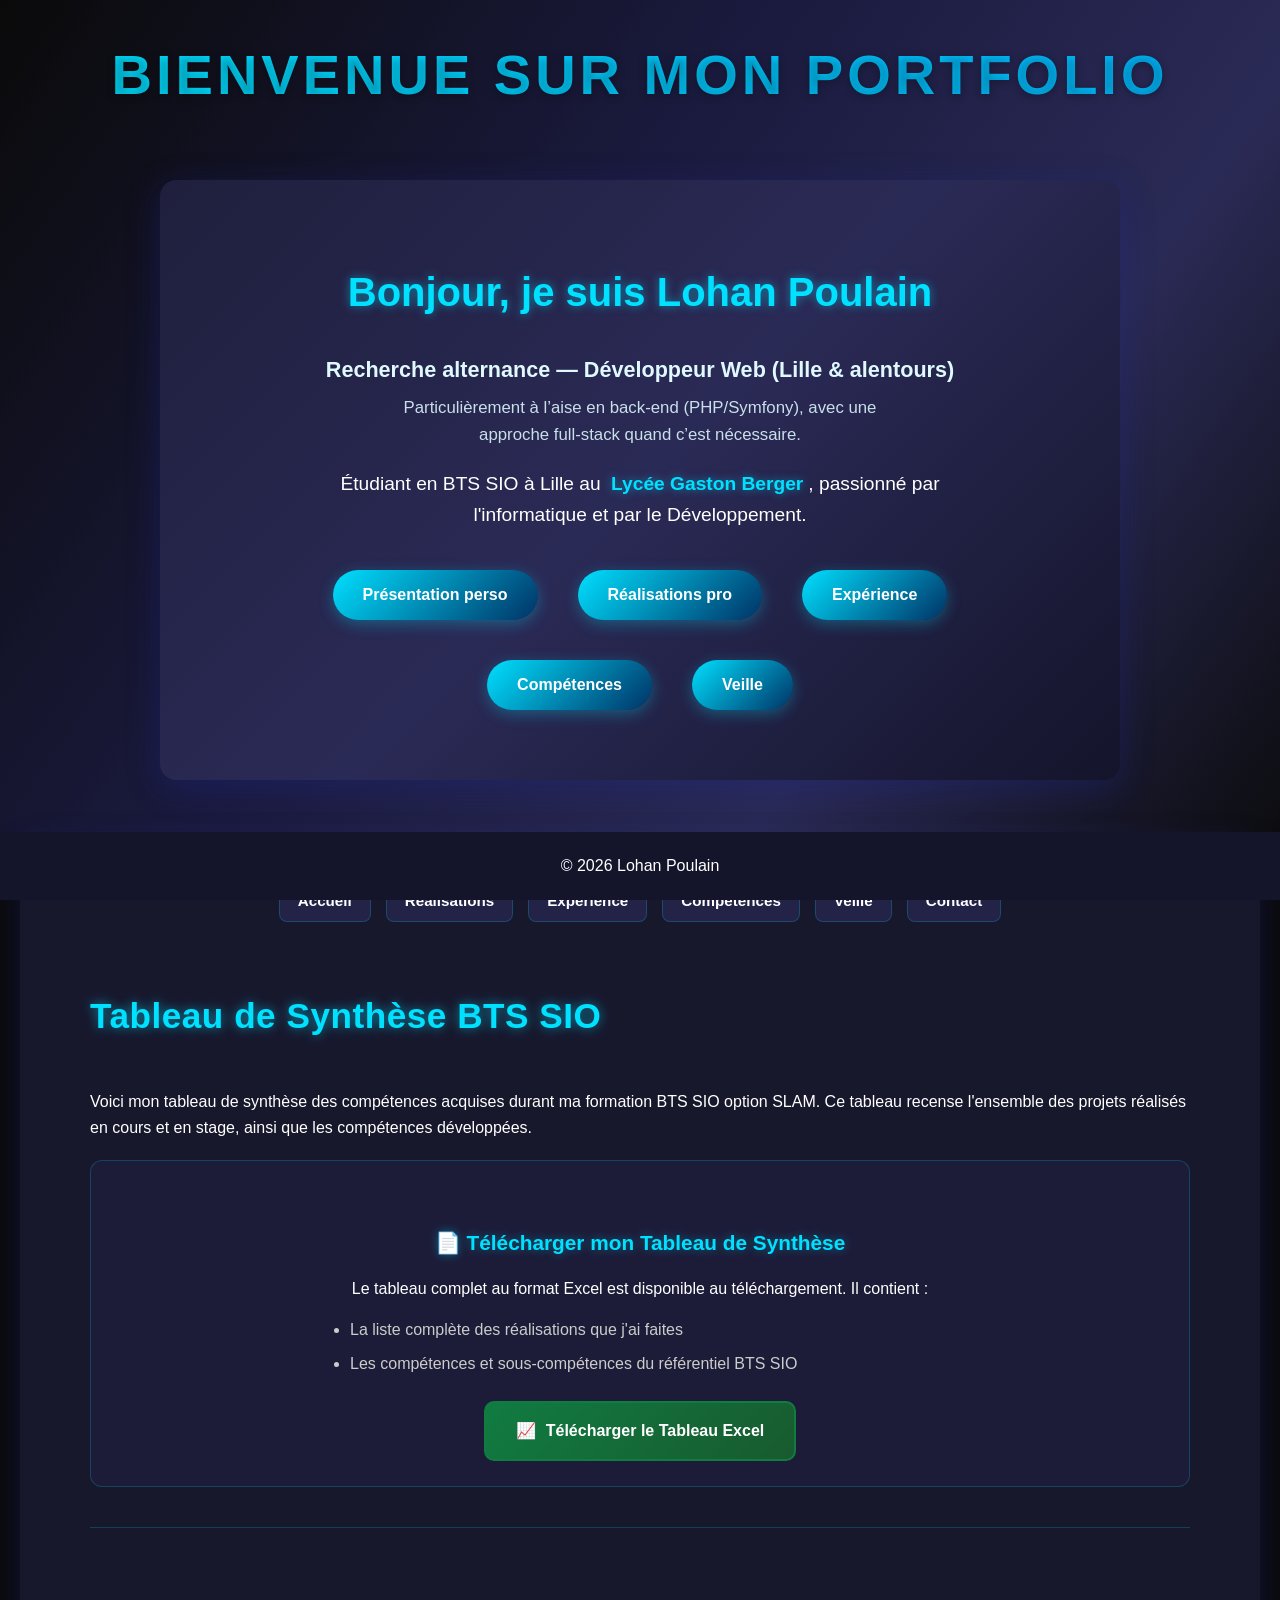
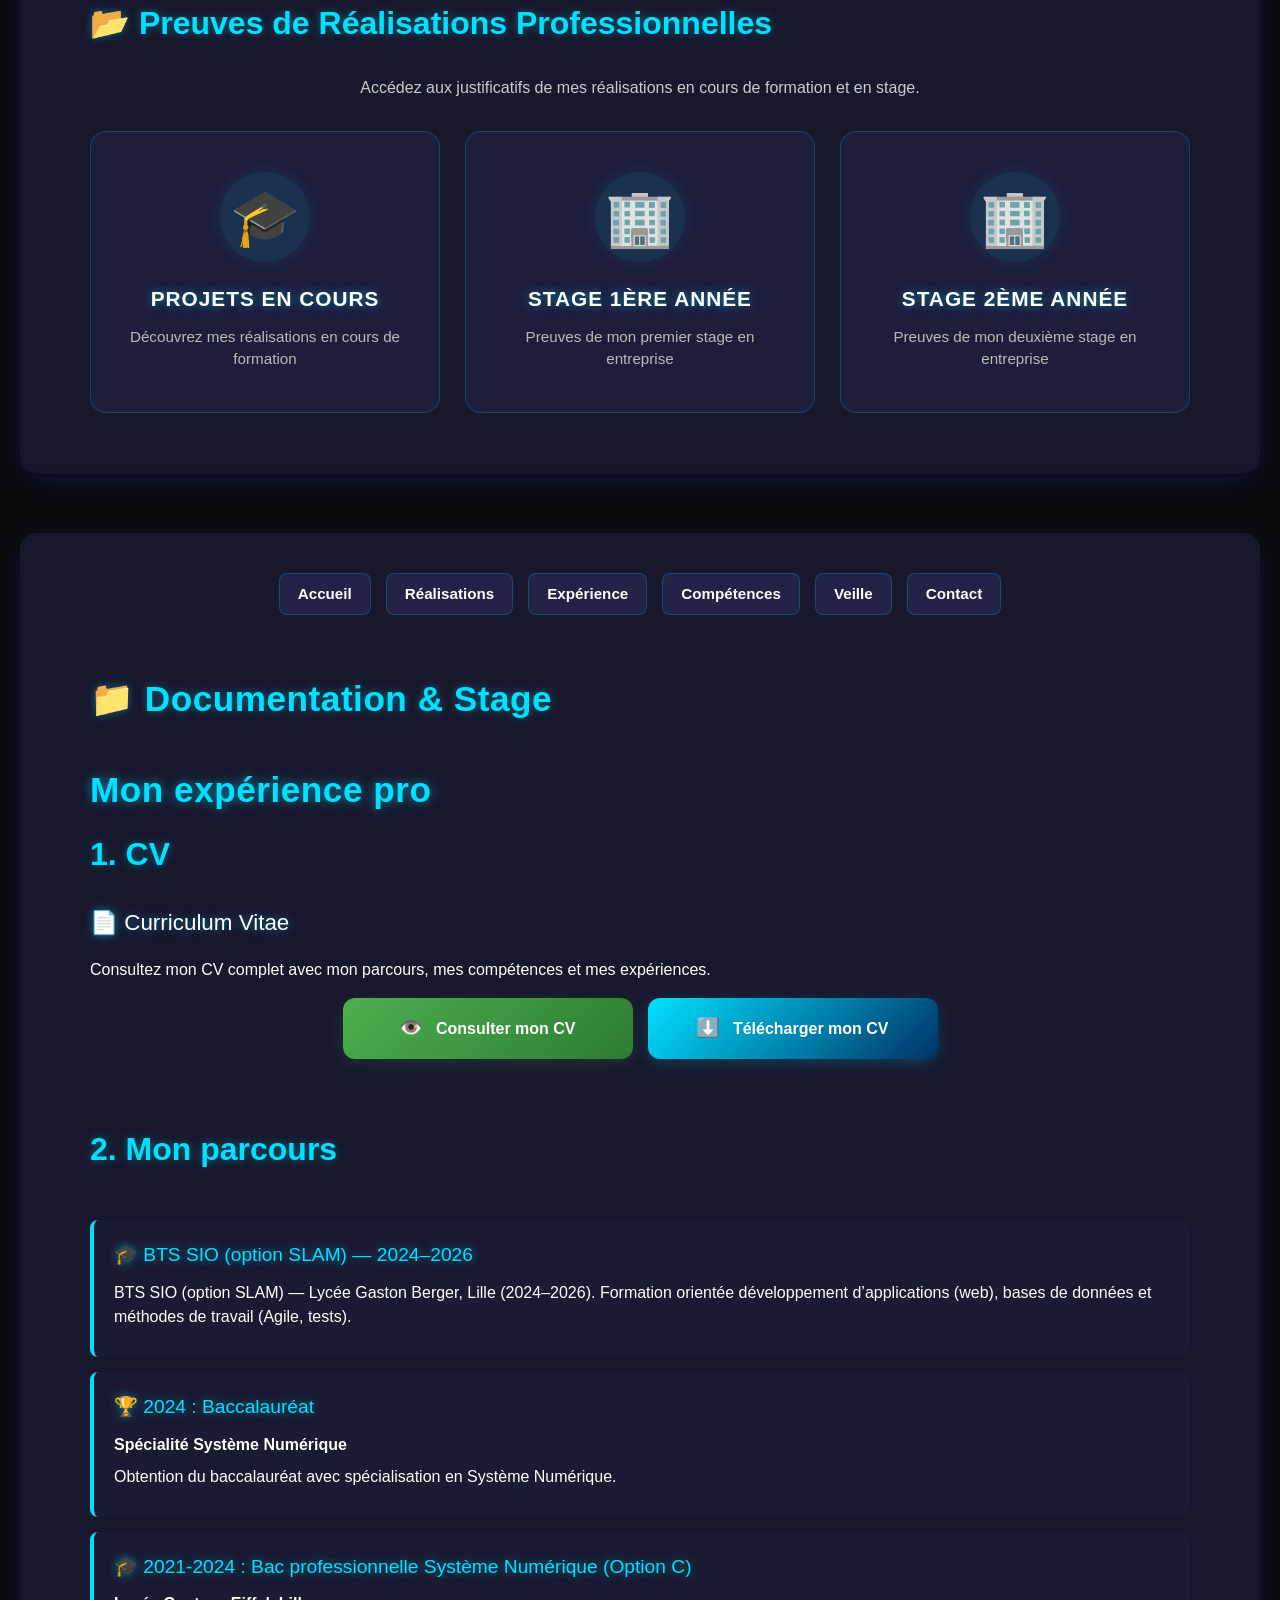
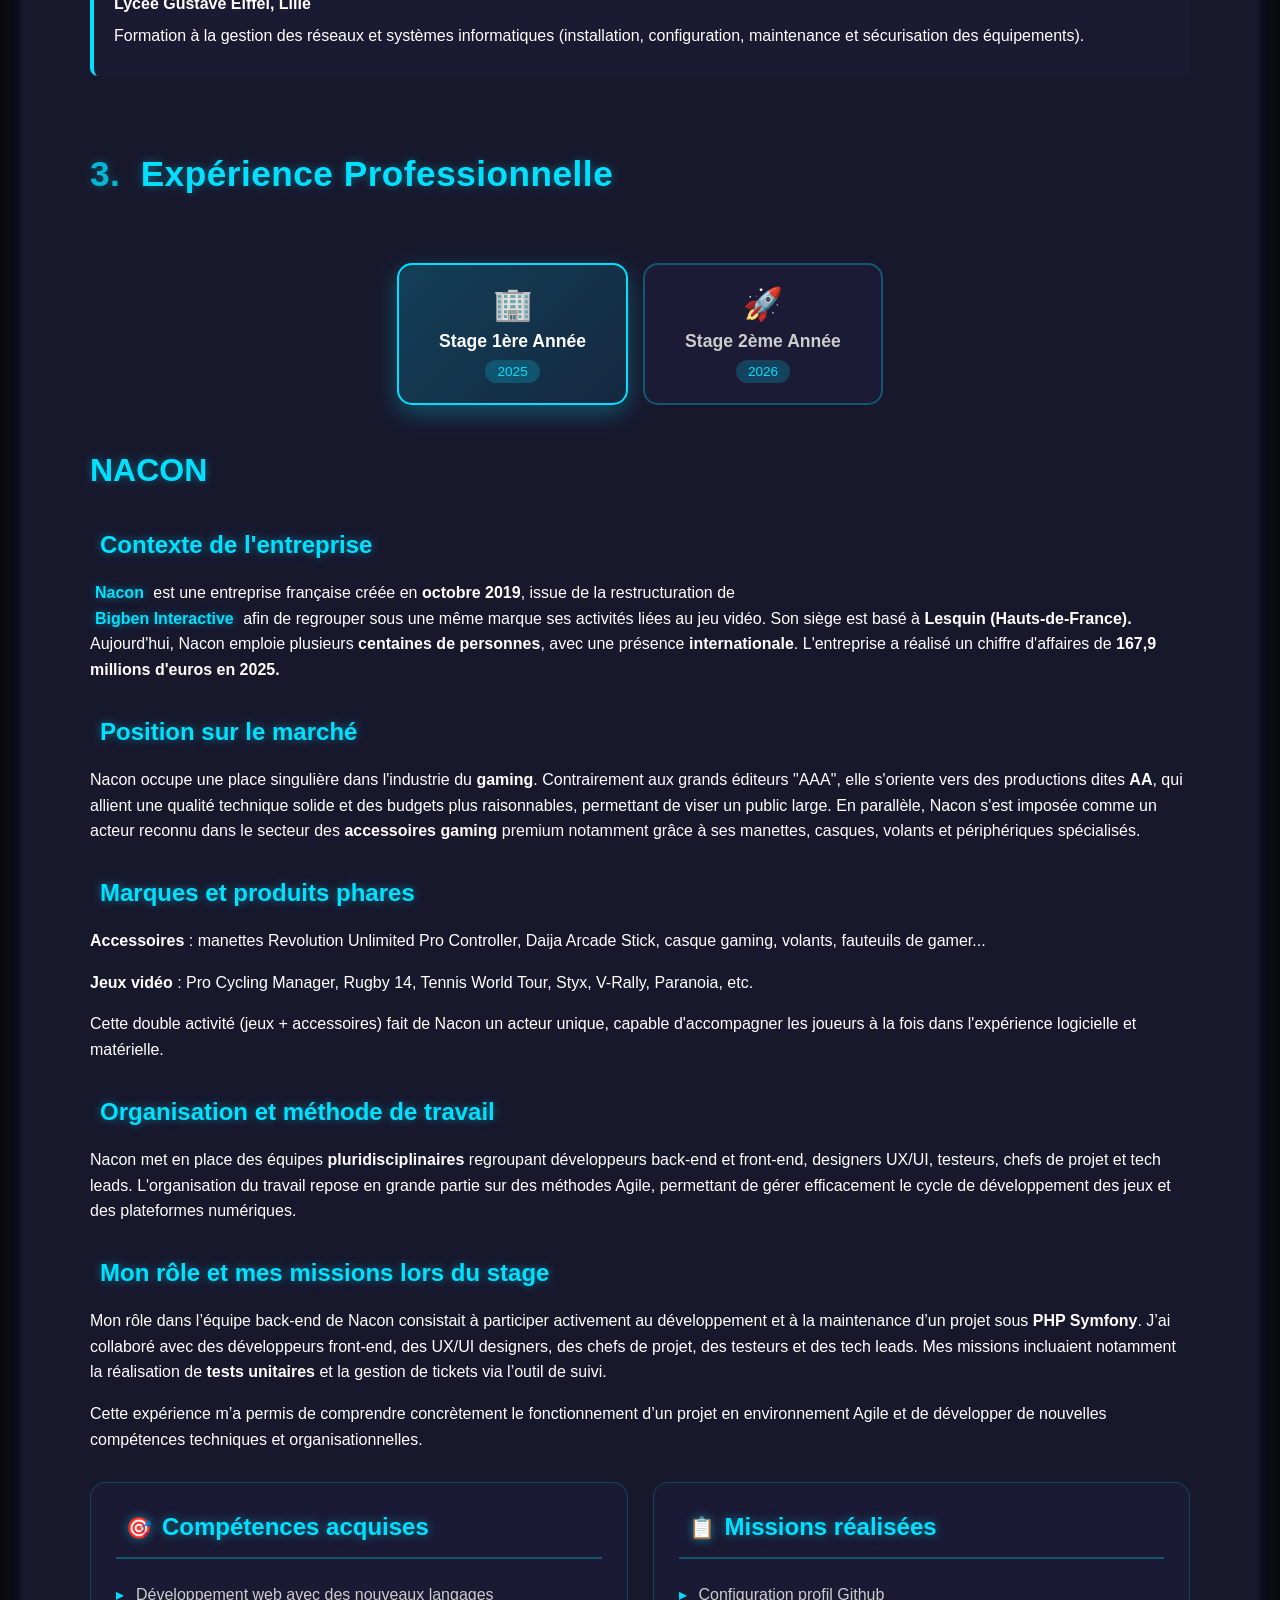
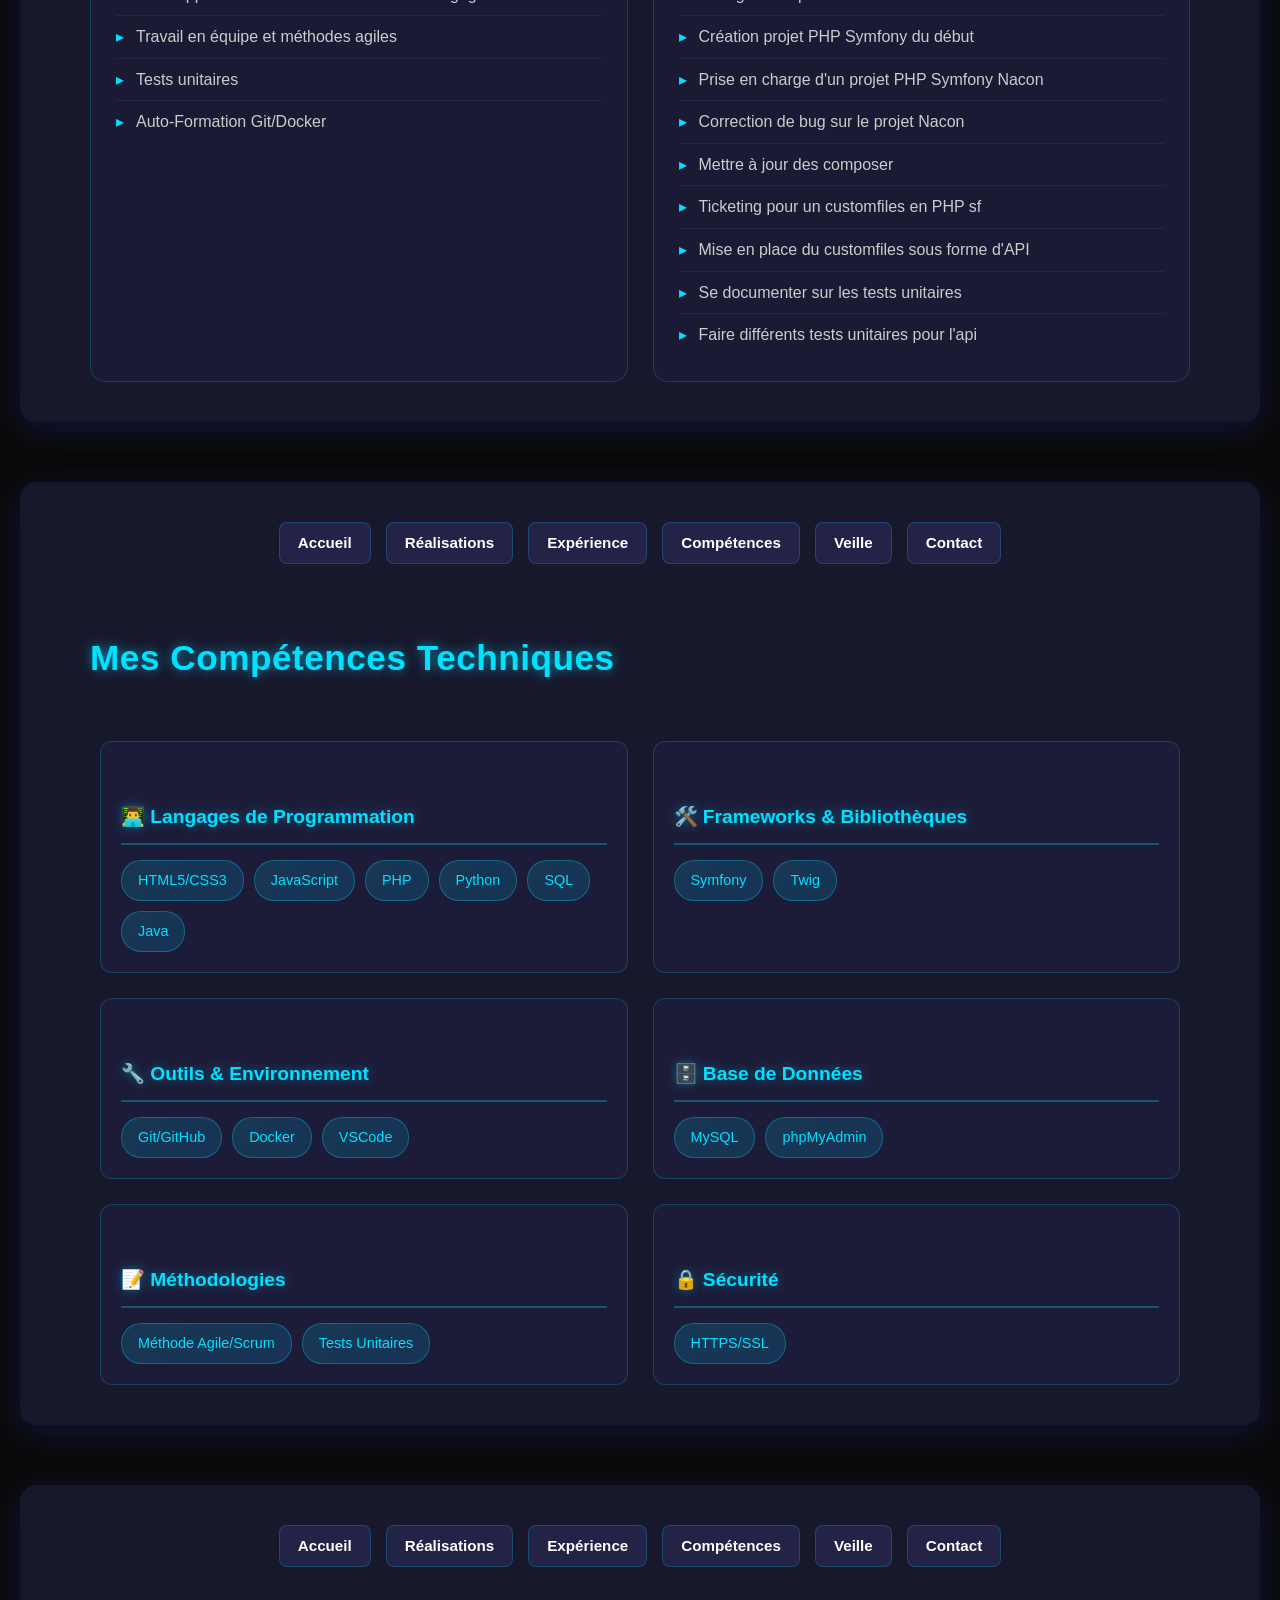
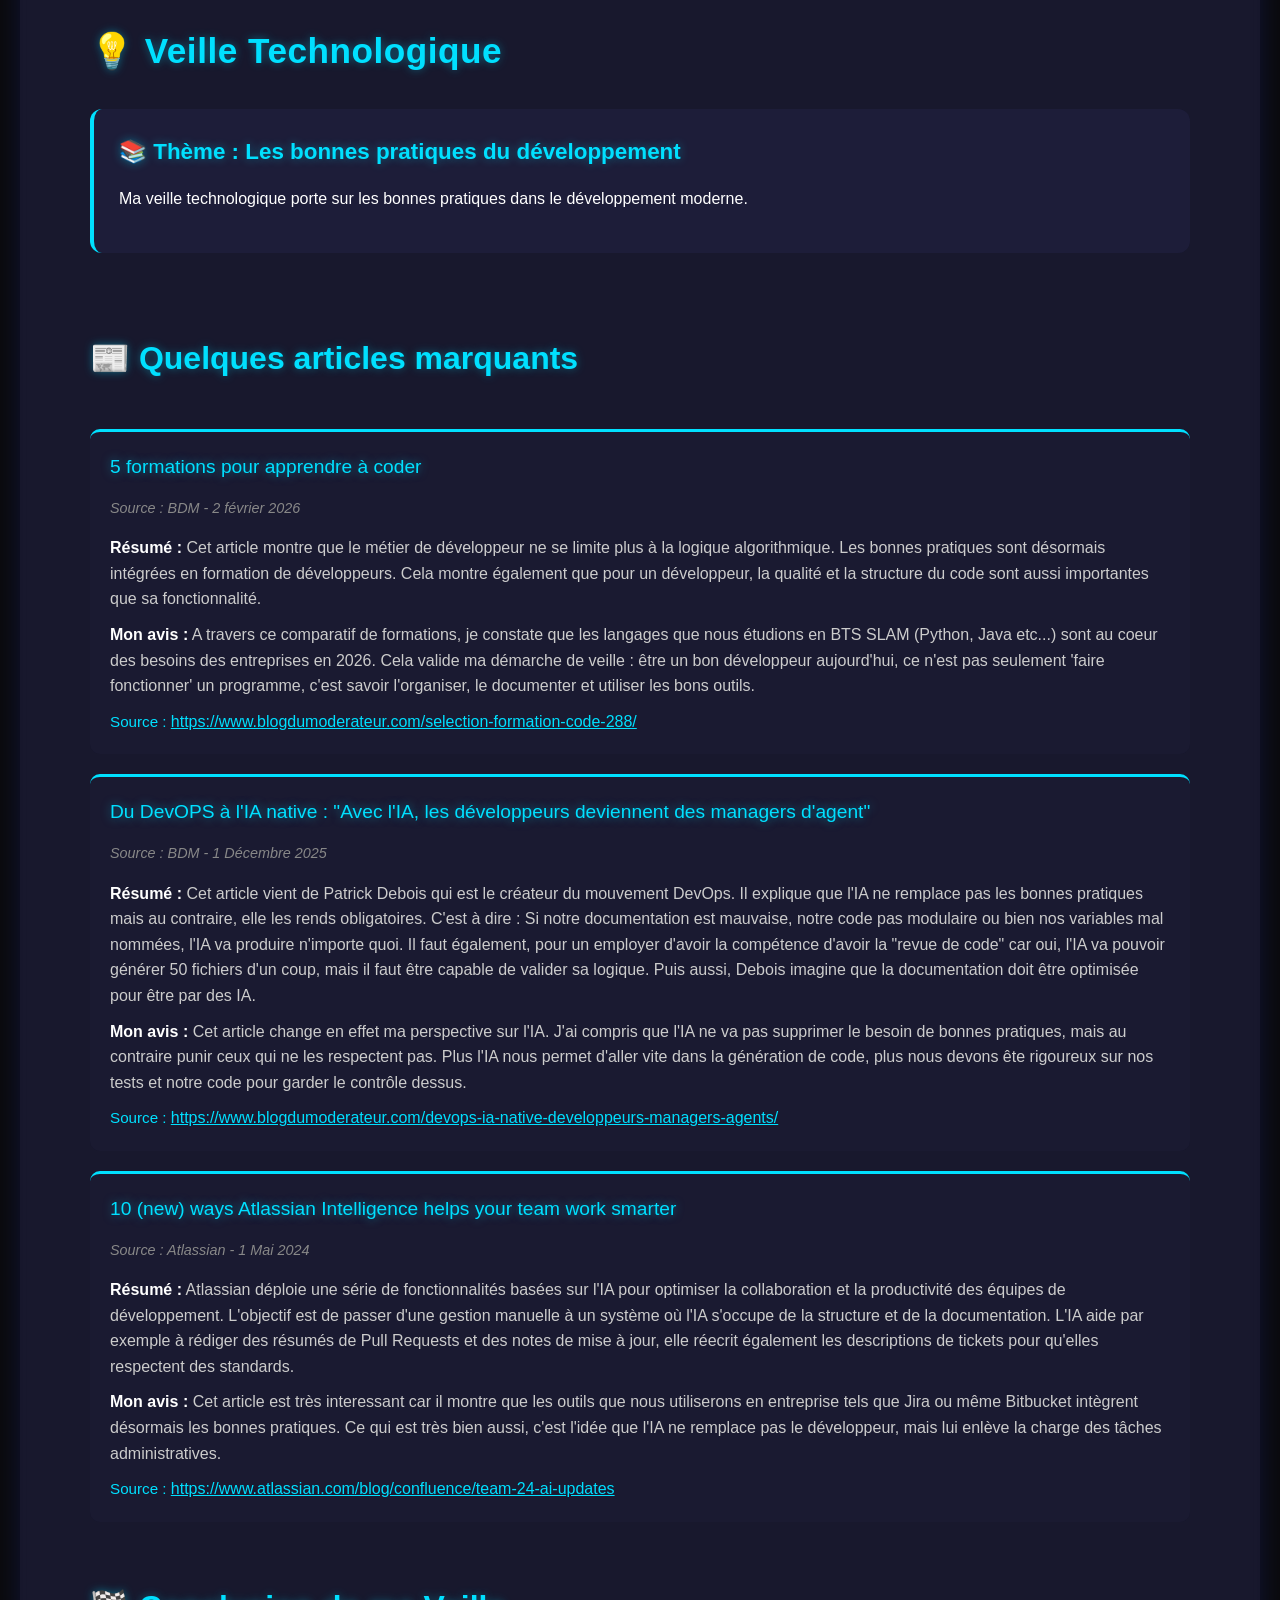
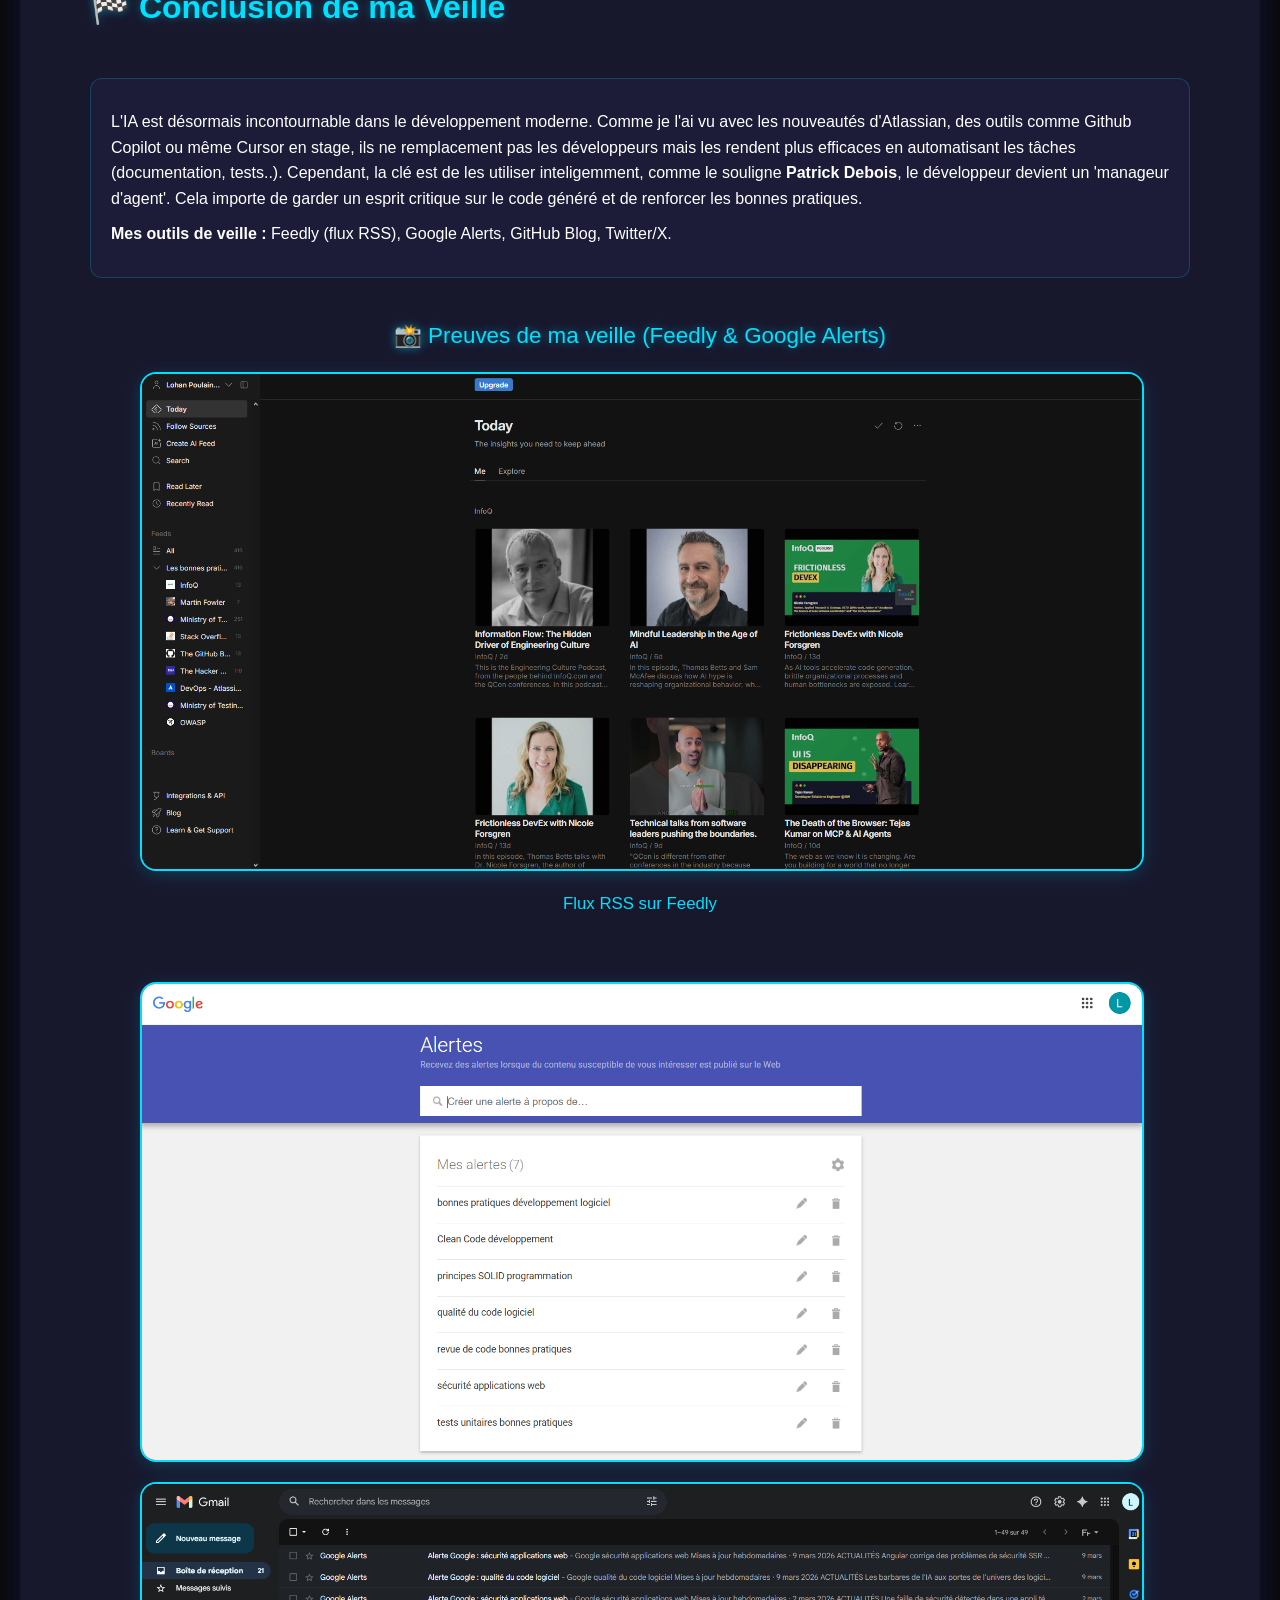
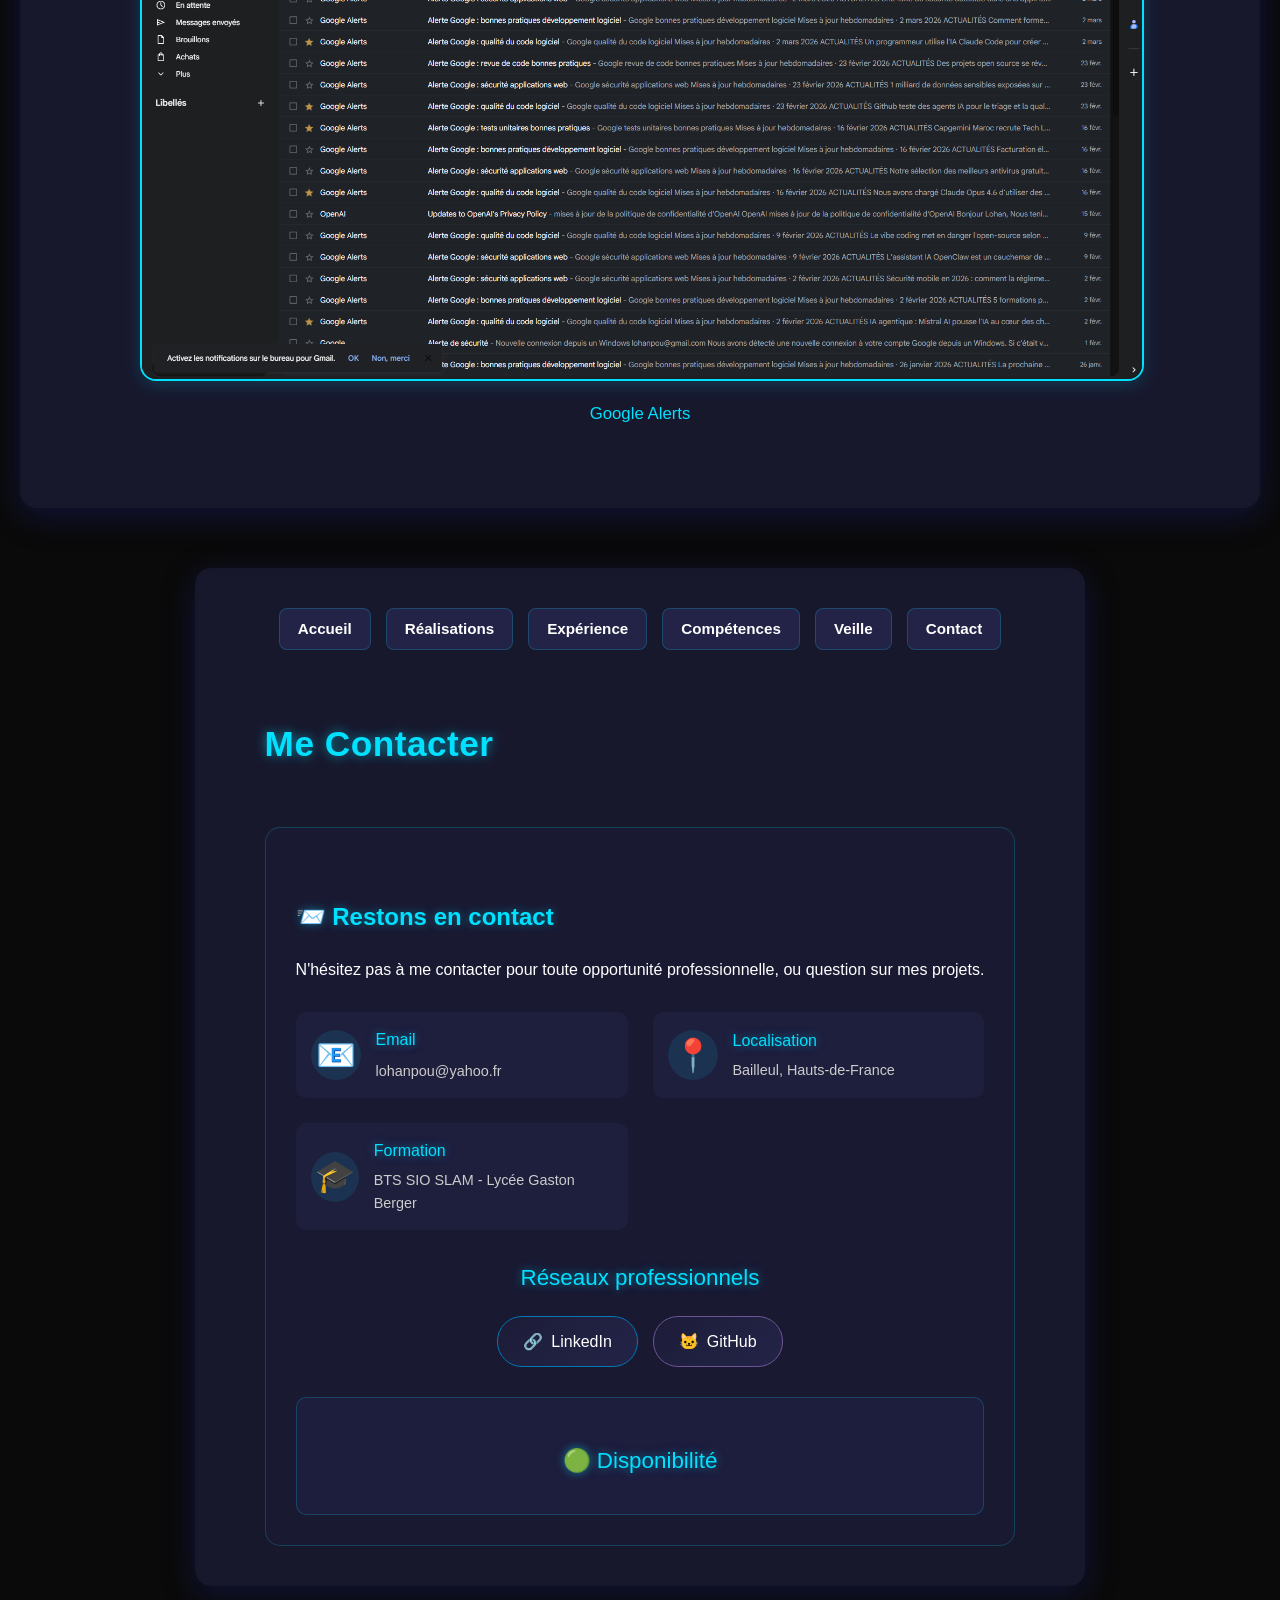
==== commit 2806205e: "Migrations student -> Pro" ====
--- a/index.html
+++ b/index.html
@@ -14,73 +14,9 @@
     <!-- End Google Tag Manager -->
     <meta charset="UTF-8">
     <meta name="viewport" content="width=device-width, initial-scale=1.0">
-    <title>Portfolio de Lohan Poulain - BTS SIO SLAM</title>
-    <meta name="description" content="Découvrez mon parcours, mes projets et mes compétences en BTS SIO option SLAM.">
+    <title>Portfolio de Lohan Poulain - Développeur Web (alternance)</title>
+    <meta name="description" content="Portfolio de Lohan Poulain : expérience, projets, compétences et veille. Recherche alternance développeur web (Lille & alentours).">
     <link rel="stylesheet" href="styles.css?v=3">
-    <style>
-        .quick-nav {
-            position: fixed;
-            right: 16px;
-            top: 94px;
-            z-index: 1200;
-            border-radius: 12px;
-            padding: 8px;
-            background: rgba(20, 22, 34, 0.84);
-            border: 1px solid rgba(0, 224, 255, 0.3);
-            box-shadow: 0 8px 22px rgba(0, 0, 0, 0.25);
-            backdrop-filter: blur(6px);
-        }
-
-        .quick-nav h4 {
-            margin: 0 0 8px 0;
-            font-size: 0.85rem;
-            color: #9eefff;
-            text-align: center;
-        }
-
-        .quick-nav .quick-list {
-            display: flex;
-            flex-direction: column;
-            gap: 6px;
-        }
-
-        .quick-nav .quick-item {
-            width: 34px;
-            height: 34px;
-            border-radius: 8px;
-            border: 1px solid rgba(0, 224, 255, 0.35);
-            background: rgba(0, 224, 255, 0.12);
-            color: #d8f7ff;
-            font-weight: 700;
-            cursor: pointer;
-        }
-
-        #documentation,
-        #preuves,
-        #competences,
-        #veille {
-            scroll-margin-top: 18px;
-        }
-
-        @media (max-width: 1024px) {
-            .quick-nav {
-                right: 8px;
-                top: auto;
-                bottom: 10px;
-                display: flex;
-                align-items: center;
-                gap: 8px;
-            }
-
-            .quick-nav h4 {
-                margin: 0;
-            }
-
-            .quick-nav .quick-list {
-                flex-direction: row;
-            }
-        }
-    </style>
 </head>
 
 <body>
@@ -99,51 +35,19 @@
         <h1 class="animated-title" data-text="Bienvenue sur mon Portfolio">Bienvenue sur mon Portfolio</h1>
     </header>
 
-    <aside class="quick-nav" aria-label="Raccourcis oral">
-        <h4>Oral</h4>
-        <div class="quick-list">
-            <button type="button" class="quick-item" data-step="1" title="Etape 1">1</button>
-            <button type="button" class="quick-item" data-step="2" title="Etape 2">2</button>
-            <button type="button" class="quick-item" data-step="3" title="Etape 3">3</button>
-            <button type="button" class="quick-item" data-step="4" title="Etape 4">4</button>
-            <button type="button" class="quick-item" data-step="5" title="Etape 5 - Veille">5</button>
-        </div>
-    </aside>
 
     <section id="accueil" class="hero-section">
         <h1 class="animated-title">Bonjour, je suis Lohan Poulain</h1>
+        <p class="hero-headline">Recherche alternance — Développeur Web (Lille & alentours)</p>
+        <p class="hero-subheadline">Particulièrement à l’aise en back-end (PHP/Symfony), avec une approche full-stack quand c’est nécessaire.</p>
         <p>Étudiant en BTS SIO à Lille au <a href="https://www.gastonberger.fr" class="school-link">Lycée Gaston
                 Berger</a>, passionné par l'informatique et par le Développement.</p>
 
-        <div
-            style="margin: 30px 0; padding: 25px; background: rgba(42, 42, 86, 0.3); border-radius: 12px; border: 1px solid rgba(0, 224, 255, 0.2);">
-            <h3 class="section-subtitle">Le BTS SIO : Deux spécialisations complémentaires</h3>
-            <div style="display: flex; gap: 20px; margin-bottom: 15px; justify-content: center;">
-                <div style="flex: 1; max-width: 300px; text-align: center; padding: 25px 20px; background: rgba(0, 224, 255, 0.1); border-radius: 15px; border: 3px solid #00e0ff; transition: transform 0.3s ease; cursor: pointer;"
-                    onmouseover="this.style.transform='scale(1.05)'; this.style.background='rgba(0, 224, 255, 0.2)'; this.style.boxShadow='0 8px 20px rgba(0, 224, 255, 0.3)'"
-                    onmouseout="this.style.transform='scale(1)'; this.style.background='rgba(0, 224, 255, 0.1)'; this.style.boxShadow='none'">
-                    <h4 class="slam-title">SLAM</h4>
-                    <p style="margin: 0; font-size: 1rem; color: #ccc; line-height: 1.4;">Solutions Logicielles et
-                        Applications Métiers</p>
-                </div>
-                <div style="flex: 1; max-width: 300px; text-align: center; padding: 25px 20px; background: rgba(255, 165, 0, 0.1); border-radius: 15px; border: 3px solid #ffa500; transition: transform 0.3s ease; cursor: pointer;"
-                    onmouseover="this.style.transform='scale(1.05)'; this.style.background='rgba(255, 165, 0, 0.2)'; this.style.boxShadow='0 8px 20px rgba(255, 165, 0, 0.3)'"
-                    onmouseout="this.style.transform='scale(1)'; this.style.background='rgba(255, 165, 0, 0.1)'; this.style.boxShadow='none'">
-                    <h4 class="sisr-title">SISR</h4>
-                    <p style="margin: 0; font-size: 1rem; color: #ccc; line-height: 1.4;">Solutions d'Infrastructure,
-                        Systèmes et Réseaux</p>
-                </div>
-            </div>
-            <p
-                style="text-align: center; margin: 15px 0 0 0; padding: 12px; background: rgba(0, 224, 255, 0.1); border-radius: 8px; border: 1px solid rgba(0, 224, 255, 0.2); font-size: 0.95rem;">
-                <strong>Mon choix :</strong> SLAM - passionné par le développement et la création d'applications
-            </p>
-        </div>
 
         <div class="cta-buttons">
             <a href="#accueil" class="cta-button">Présentation perso</a>
+            <a href="#tableau" class="cta-button">Réalisations pro</a>
             <a href="#documentation" class="cta-button">Expérience</a>
-            <a href="#preuves" class="cta-button">Réalisations pro</a>
             <a href="#competences" class="cta-button">Compétences</a>
             <a href="#veille" class="cta-button">Veille</a>
         </div>
@@ -151,13 +55,14 @@
 
     <main>
         <!-- Section Compétences Techniques -->
-        <section id="competences" class="container">
-            <nav class="section-nav">
+        <section id="competences" class="container container--wide">
+            <nav class="section-nav section-nav--in-section" aria-label="Navigation">
                 <a href="#accueil">Accueil</a>
+                <a href="#preuves">Réalisations</a>
                 <a href="#documentation">Expérience</a>
-                <a href="#preuves">Réalisations</a>
                 <a href="#competences">Compétences</a>
                 <a href="#veille">Veille</a>
+                <a href="#contact">Contact</a>
             </nav>
             <h2 class="animated-title">Mes Compétences Techniques</h2>
 
@@ -219,15 +124,16 @@
         </section>
 
         <!-- Section Veille Technologique -->
-        <section id="veille" class="container">
-            <h2 class="section-title">💡 Veille Technologique</h2>
-            <nav class="section-nav">
+        <section id="veille" class="container container--wide">
+            <nav class="section-nav section-nav--in-section" aria-label="Navigation">
                 <a href="#accueil">Accueil</a>
+                <a href="#preuves">Réalisations</a>
                 <a href="#documentation">Expérience</a>
-                <a href="#preuves">Réalisations</a>
                 <a href="#competences">Compétences</a>
                 <a href="#veille">Veille</a>
+                <a href="#contact">Contact</a>
             </nav>
+            <h2 class="section-title">💡 Veille Technologique</h2>
 
             <div class="veille-intro" style="margin-bottom: 40px;">
                 <h3>📚 Thème : Les bonnes pratiques du développement</h3>
@@ -345,15 +251,16 @@
         </section>
 
         <!-- Section Documentation & Stage -->
-        <section id="documentation" class="container">
-            <h2 class="section-title">📁 Documentation & Stage</h2>
-            <nav class="section-nav">
+        <section id="documentation" class="container container--wide">
+            <nav class="section-nav section-nav--in-section" aria-label="Navigation">
                 <a href="#accueil">Accueil</a>
+                <a href="#preuves">Réalisations</a>
                 <a href="#documentation">Expérience</a>
-                <a href="#preuves">Réalisations</a>
                 <a href="#competences">Compétences</a>
                 <a href="#veille">Veille</a>
+                <a href="#contact">Contact</a>
             </nav>
+            <h2 class="section-title">📁 Documentation & Stage</h2>
             <h2 class="animated-title" style="display: block; margin-bottom: 10px;">Mon expérience pro</h2>
 
             <h3 class="animated-title" style="display: block; margin-top: 0;">1. CV</h3>
@@ -378,11 +285,8 @@
             <h3 class="animated-title" style="margin-top: 50px;">2. Mon parcours</h3>
             <div class="parcours-timeline">
                 <div class="parcours-item">
-                    <h4>🎓 2024-2026 : BTS SIO option SLAM</h4>
-                    <p><strong>Lycée Gaston Berger, Lille</strong></p>
-                    <p>Formation en développement d'applications et solutions logicielles. Apprentissage des langages de
-                        programmation (HTML, CSS, PHP, JavaScript), bases de données, et méthodologies de développement.
-                    </p>
+                    <h4>🎓 BTS SIO (option SLAM) — 2024–2026</h4>
+                    <p>BTS SIO (option SLAM) — Lycée Gaston Berger, Lille (2024–2026). Formation orientée développement d’applications (web), bases de données et méthodes de travail (Agile, tests).</p>
                 </div>
 
                 <div class="parcours-item">
@@ -390,17 +294,16 @@
                     <p><strong>Spécialité Système Numérique</strong></p>
                     <p>Obtention du baccalauréat avec spécialisation en Système Numérique.</p>
                 </div>
-                <div class="parcours-timeline">
-                    <div class="parcours-item">
-                        <h4>🎓 2021-2024 : Bac professionnelle Système Numérique (Option C)</h4>
-                        <p><strong>Lycée Gustave Eiffel, Lille</strong></p>
-                        <p>Formation à la gestion des réseaux et systèmes informatiques (installation, configuration,
-                            maintenance et sécurisation des équipements). </p>
-                    </div>
-
-                </div>
-
-                <h2 class="section-title animated-title"><span>3.</span> Expérience Professionnelle</h2>
+
+                <div class="parcours-item">
+                    <h4>🎓 2021-2024 : Bac professionnelle Système Numérique (Option C)</h4>
+                    <p><strong>Lycée Gustave Eiffel, Lille</strong></p>
+                    <p>Formation à la gestion des réseaux et systèmes informatiques (installation, configuration,
+                        maintenance et sécurisation des équipements).</p>
+                </div>
+            </div>
+
+            <h2 class="section-title animated-title"><span>3.</span> Expérience Professionnelle</h2>
 
                 <!-- Système d'onglets pour les stages -->
                 <div class="stage-tabs-container">
@@ -620,17 +523,17 @@
                 </script>
             </div>
         </section>
-    </main>
-
-    <section id="tableau" class="container">
-        <nav class="section-nav">
-            <a href="#accueil">Accueil</a>
-            <a href="#documentation">Expérience</a>
-            <a href="#preuves">Réalisations</a>
-            <a href="#competences">Compétences</a>
-            <a href="#veille">Veille</a>
-        </nav>
-        <h2 class="animated-title">Tableau de Synthèse BTS SIO</h2>
+
+        <section id="tableau" class="container container--wide">
+            <nav class="section-nav section-nav--in-section" aria-label="Navigation">
+                <a href="#accueil">Accueil</a>
+                <a href="#tableau">Réalisations</a>
+                <a href="#documentation">Expérience</a>
+                <a href="#competences">Compétences</a>
+                <a href="#veille">Veille</a>
+                <a href="#contact">Contact</a>
+            </nav>
+            <h2 class="animated-title">Tableau de Synthèse BTS SIO</h2>
 
         <div class="tableau-intro">
             <p>Voici mon tableau de synthèse des compétences acquises durant ma formation BTS SIO option SLAM. Ce
@@ -654,7 +557,7 @@
         </div>
 
         <div class="proofs-section" id="preuves">
-            <h3 class="animated-title" style="margin-top: 50px;">📂 Preuves de Réalisations Professionnelles</h3>
+            <h3 class="animated-title">📂 Preuves de Réalisations Professionnelles</h3>
             <p style="text-align: center; color: #ccc; margin-bottom: 30px;">Accédez aux justificatifs de
                 mes réalisations en cours de formation et en stage.</p>
 
@@ -678,18 +581,18 @@
                 </a>
             </div>
         </div>
-        </div>
     </section>
 
-    <section id="contact" class="container">
-        <nav class="section-nav">
-            <a href="#accueil">Accueil</a>
-            <a href="#documentation">Expérience</a>
-            <a href="#preuves">Réalisations</a>
-            <a href="#competences">Portfolio</a>
-            <a href="#veille">Veille</a>
-        </nav>
-        <h2 class="animated-title">Me Contacter</h2>
+        <section id="contact" class="container container--wide">
+            <nav class="section-nav section-nav--in-section" aria-label="Navigation">
+                <a href="#accueil">Accueil</a>
+                <a href="#preuves">Réalisations</a>
+                <a href="#documentation">Expérience</a>
+                <a href="#competences">Compétences</a>
+                <a href="#veille">Veille</a>
+                <a href="#contact">Contact</a>
+            </nav>
+            <h2 class="animated-title">Me Contacter</h2>
 
         <div class="contact-content">
             <div class="contact-info">
@@ -743,8 +646,10 @@
         </div>
     </section>
 
+    </main>
+
     <footer>
-        <p>© 2026 Lohan Poulain - BTS SLAM</p>
+        <p>© 2026 Lohan Poulain</p>
     </footer>
 
     <script>
@@ -766,83 +671,6 @@
                 particlesContainer.appendChild(particle);
             }
 
-            // Reordonne les sections selon le fil oral: perso -> entreprise -> realisations -> portfolio -> veille/ouverture.
-            const main = document.querySelector('main');
-            const sectionDocumentation = document.getElementById('documentation');
-            const sectionTableau = document.getElementById('tableau');
-            const sectionCompetences = document.getElementById('competences');
-            const sectionVeille = document.getElementById('veille');
-
-            if (main && sectionDocumentation && sectionTableau && sectionCompetences && sectionVeille) {
-                main.insertBefore(sectionDocumentation, main.firstChild);
-                main.insertBefore(sectionTableau, sectionCompetences);
-                main.appendChild(sectionCompetences);
-                main.appendChild(sectionVeille);
-            }
-
-            if (window.location.hash) {
-                history.replaceState(null, null, ' ');
-                window.scrollTo(0, 0);
-            }
-
-            const stepActions = {
-                1: () => {
-                    scrollToTarget('accueil');
-                },
-                2: () => {
-                    openStageAndScroll('stage1', 'documentation');
-                },
-                3: () => {
-                    scrollToTarget('preuves');
-                },
-                4: () => {
-                    scrollToTarget('competences');
-                },
-                5: () => {
-                    scrollToTarget('veille');
-                }
-            };
-
-            function scrollToTarget(targetId) {
-                const target = document.getElementById(targetId);
-                if (!target) return;
-                target.scrollIntoView({ behavior: 'smooth', block: 'start' });
-            }
-
-            function openStageAndScroll(stageId, targetId) {
-                const tabButton = document.getElementById(stageId === 'stage2' ? 'tab-stage2' : 'tab-stage1');
-                if (tabButton) {
-                    showStage(stageId, tabButton);
-                }
-                scrollToTarget('documentation');
-                window.setTimeout(() => {
-                    scrollToTarget(targetId);
-                }, 300);
-            }
-
-            document.querySelectorAll('[data-step]').forEach((element) => {
-                element.addEventListener('click', () => {
-                    const step = Number(element.getAttribute('data-step'));
-                    if (stepActions[step]) {
-                        stepActions[step]();
-                    }
-                });
-            });
-
-            document.addEventListener('keydown', (event) => {
-                if (event.ctrlKey || event.altKey || event.metaKey) return;
-                const active = document.activeElement;
-                const tagName = active ? active.tagName.toLowerCase() : '';
-                if (tagName === 'input' || tagName === 'textarea') return;
-
-                if (event.key >= '1' && event.key <= '5') {
-                    const step = Number(event.key);
-                    if (stepActions[step]) {
-                        event.preventDefault();
-                        stepActions[step]();
-                    }
-                }
-            });
         });
 
         async function downloadCVFile() {
--- a/styles.css
+++ b/styles.css
@@ -11,6 +11,78 @@
     color: #fff;
 }
 
+/* Navigation principale (recruteur)
+   - statique (pas sticky) : visible en haut de page, ne suit pas le scroll */
+.top-nav {
+    position: static;
+    z-index: 1500;
+    display: flex;
+    justify-content: center;
+    gap: 12px;
+    flex-wrap: wrap;
+    padding: 10px 12px;
+    margin: 12px auto 0;
+    width: min(1100px, 96vw);
+    background: rgba(20, 22, 34, 0.78);
+    border: 1px solid rgba(0, 224, 255, 0.25);
+    border-radius: 14px;
+    box-shadow: 0 10px 26px rgba(0, 0, 0, 0.22);
+    backdrop-filter: blur(8px);
+}
+
+/* Container large (utile pour afficher des cartes en grille) */
+.container--wide {
+    max-width: 1100px;
+    padding: 38px 70px;
+}
+
+@media (max-width: 900px) {
+    .container--wide {
+        padding: 26px 18px;
+    }
+}
+
+.top-nav a {
+    color: #fff;
+    text-decoration: none;
+    font-weight: 700;
+    padding: 8px 14px;
+    border-radius: 10px;
+    background: rgba(42, 42, 86, 0.55);
+    border: 1px solid rgba(0, 224, 255, 0.18);
+    transition: all 0.2s ease;
+    font-size: 0.95rem;
+}
+
+.top-nav a:hover {
+    transform: translateY(-1px);
+    background: rgba(0, 224, 255, 0.16);
+    border-color: rgba(0, 224, 255, 0.35);
+    text-shadow: 0 0 10px rgba(0, 224, 255, 0.4);
+}
+
+/* Ordre des sections (flow recruteur) */
+main {
+    display: flex;
+    flex-direction: column;
+}
+
+#tableau { order: 1; }
+#documentation { order: 2; }
+#competences { order: 3; }
+#veille { order: 4; }
+#contact { order: 5; }
+
+#accueil,
+#tableau,
+#documentation,
+#competences,
+#veille,
+#contact,
+#preuves {
+    scroll-margin-top: 110px;
+}
+
 /* Infos latérales dynamiques */
 .side-info {
     position: fixed;
@@ -73,7 +145,6 @@
     }
 
     .skills-grid {
-        grid-template-columns: 1fr;
         gap: 15px;
     }
 
@@ -126,16 +197,22 @@
         letter-spacing: 1px !important;
     }
 
+    /* Nav: reste alignée sur UNE ligne + scroll si besoin */
     .section-nav {
-        flex-direction: column;
+        flex-direction: row;
         align-items: center;
+        justify-content: flex-start;
+        flex-wrap: nowrap;
+        overflow-x: auto;
+        overflow-y: hidden;
+        gap: 6px;
     }
 
     .section-nav a {
-        width: 80%;
-        max-width: 200px;
-        text-align: center;
-        margin: 5px 0;
+        width: auto;
+        max-width: none;
+        margin: 0;
+        flex: 0 0 auto;
     }
 
     .cta-buttons {
@@ -199,7 +276,33 @@
     gap: 15px;
     margin-bottom: 25px;
     margin-top: 20px;
-    flex-wrap: wrap;
+
+    /* Toujours sur une seule ligne (si pas assez de place, scroll horizontal) */
+    flex-wrap: nowrap;
+    overflow-x: auto;
+    overflow-y: hidden;
+    -webkit-overflow-scrolling: touch;
+    scrollbar-width: thin;
+    padding-bottom: 6px;
+}
+
+.section-nav::-webkit-scrollbar {
+    height: 8px;
+}
+
+.section-nav::-webkit-scrollbar-thumb {
+    background: rgba(0, 224, 255, 0.25);
+    border-radius: 999px;
+}
+
+.section-nav::-webkit-scrollbar-track {
+    background: rgba(255, 255, 255, 0.06);
+    border-radius: 999px;
+}
+
+/* Nav placée en haut d'une section (comme ton screen) */
+.section-nav--in-section {
+    margin-top: 0;
 }
 
 .section-nav a {
@@ -214,6 +317,10 @@
     position: relative;
     display: inline-block;
     border: 1px solid rgba(0, 224, 255, 0.2);
+
+    /* Empêche le texte de casser dans les boutons */
+    white-space: nowrap;
+    flex: 0 0 auto;
 }
 
 
@@ -244,6 +351,18 @@
     padding: 40px 130px;
     color: #fff;
     transition: box-shadow 0.3s;
+}
+
+/* Variante large (pour afficher correctement la grille en cartes) */
+.container.container--wide {
+    max-width: 1100px;
+    padding: 40px 70px;
+}
+
+@media (max-width: 900px) {
+    .container.container--wide {
+        padding: 26px 18px;
+    }
 }
 
 .hero-section {
@@ -347,6 +466,20 @@
     margin: 20px 0;
 }
 
+.hero-section .hero-headline {
+    font-size: 1.35rem;
+    font-weight: 800;
+    margin: 14px 0 8px;
+    color: #dff9ff;
+}
+
+.hero-section .hero-subheadline {
+    font-size: 1.05rem;
+    margin: 0 auto 18px;
+    max-width: 54ch;
+    color: rgba(223, 249, 255, 0.88);
+}
+
 /* Responsive boutons accueil */
 .cta-buttons {
     display: flex;
@@ -1199,10 +1332,18 @@
 /* Styles pour la section compétences simplifiée */
 .skills-grid {
     display: grid;
-    grid-template-columns: repeat(auto-fit, minmax(280px, 1fr));
+    /* 2 colonnes comme sur ton screen (desktop / tablette) */
+    grid-template-columns: repeat(2, minmax(280px, 1fr));
     gap: 25px;
     margin-top: 30px;
     padding: 0 10px;
+}
+
+/* Passe en 1 colonne uniquement sur petit mobile */
+@media (max-width: 680px) {
+    .skills-grid {
+        grid-template-columns: 1fr;
+    }
 }
 
 .skill-category {
@@ -1970,10 +2111,6 @@
 
 /* Amélioration du responsive */
 @media (max-width: 768px) {
-    .skills-grid {
-        grid-template-columns: 1fr;
-    }
-
     .veille-tools {
         grid-template-columns: 1fr;
     }
@@ -2006,6 +2143,7 @@
     padding-top: 30px;
     border-top: 1px solid rgba(0, 224, 255, 0.2);
 }
+
 
 .proofs-section h3 {
     text-align: center;
@@ -2307,41 +2445,33 @@
 /* Correction Responsive Mobile - Ligne Unique Forcée */
 @media (max-width: 768px) {
 
-    /* Navigation forcée sur UNE SEULE ligne de gauche à droite */
+    /* Navigation sur une seule ligne (scroll horizontal si besoin) */
     .section-nav {
         display: flex;
         flex-direction: row !important;
-        /* Force la direction ligne */
         flex-wrap: nowrap !important;
-        /* INTERDIT le retour à la ligne */
-        justify-content: space-between;
-        /* Répartit l'espace disponible */
+        justify-content: flex-start;
         width: 100%;
-        padding: 0 2px;
-        overflow-x: hidden;
-        /* Pas de scroll si possible, sinon auto */
-        gap: 2px;
+        padding: 0 6px 6px;
+        overflow-x: auto;
+        overflow-y: hidden;
+        -webkit-overflow-scrolling: touch;
+        gap: 6px;
         white-space: nowrap;
     }
 
     .section-nav::-webkit-scrollbar {
-        height: 0;
+        height: 6px;
     }
 
     .section-nav a {
-        flex: 1 1 auto;
-        /* Extensible équitablement */
-        padding: 8px 1px;
-        /* Marges réduites au minimum */
-        font-size: 0.65rem;
-        /* Texte réduit pour tout faire rentrer */
+        flex: 0 0 auto;
+        padding: 8px 10px;
+        font-size: 0.75rem;
         margin: 0;
-        min-width: 0;
-        /* Permet de rétrécir en dessous du contenu si besoin */
+        min-width: auto;
         text-align: center;
         white-space: nowrap;
-        overflow: hidden;
-        text-overflow: clip;
     }
 
     /* Permettre aux blocs SLAM/SISR de s'empiler normalement */
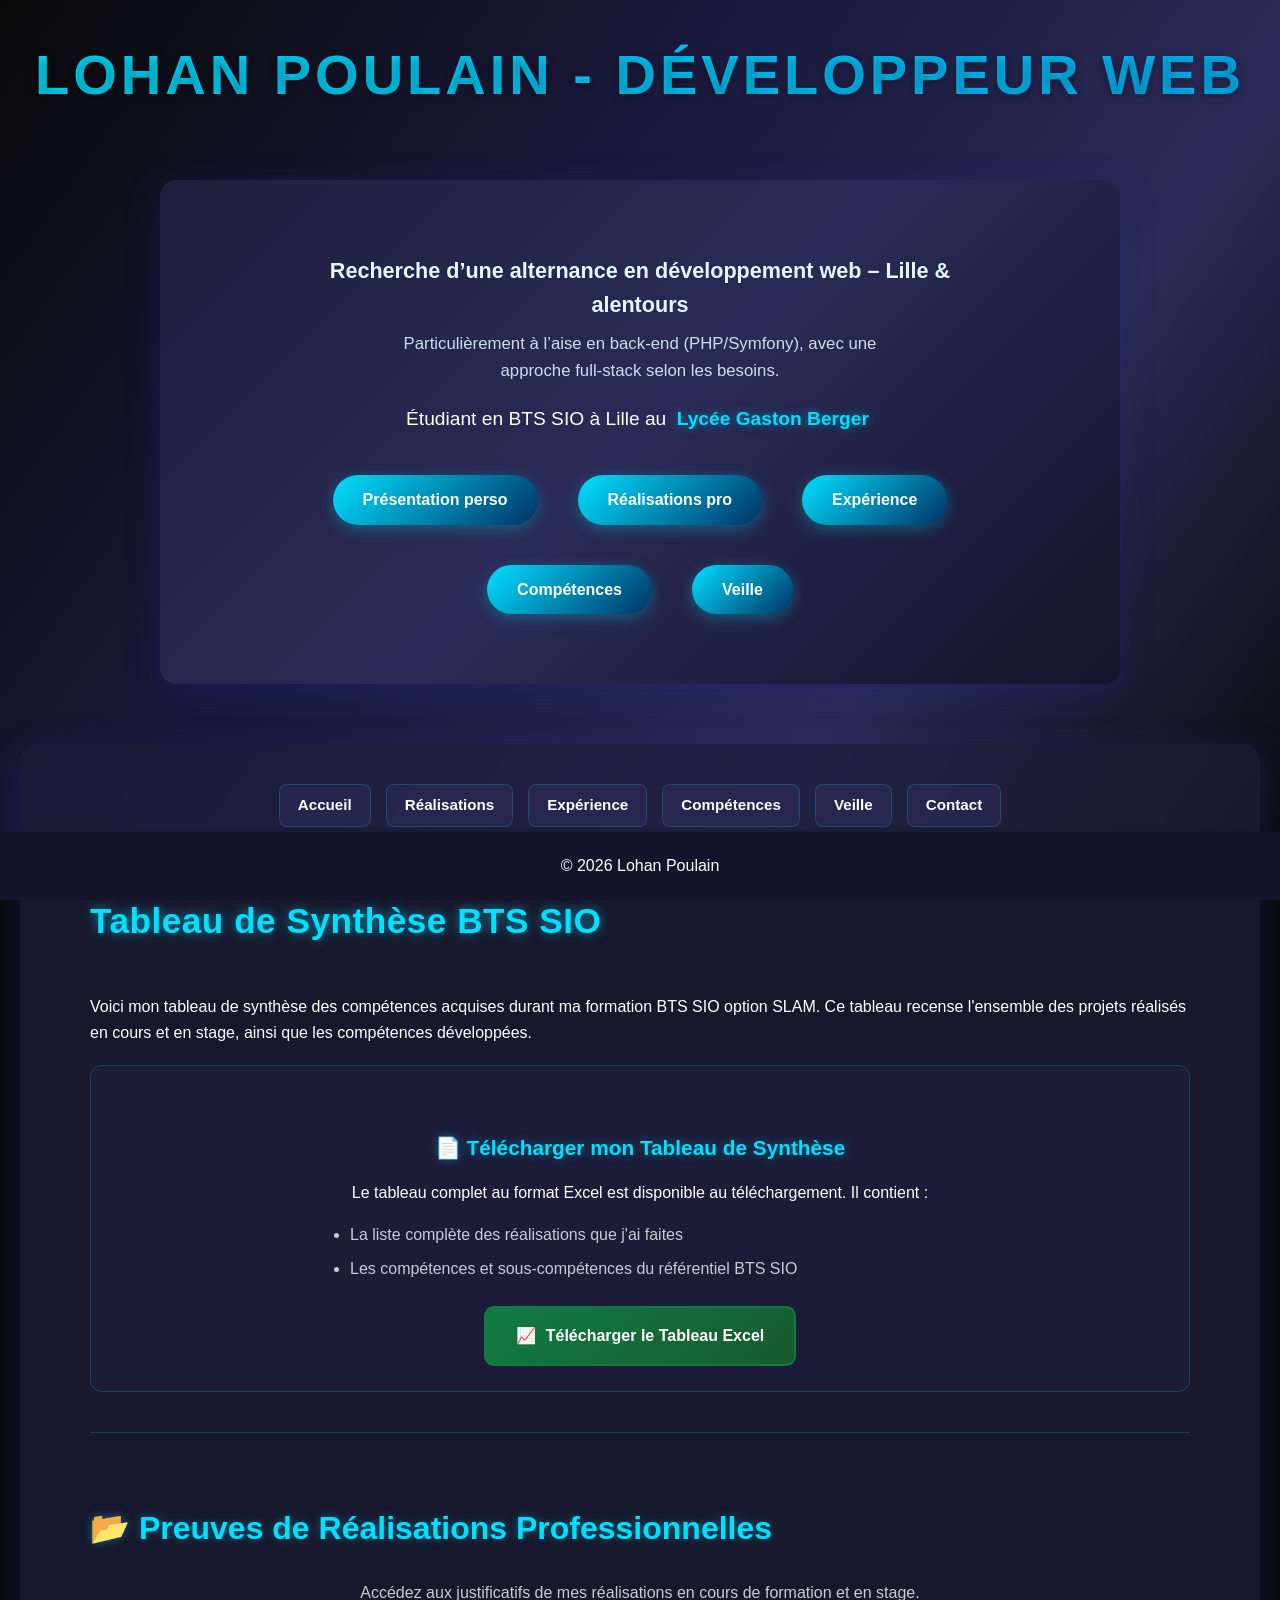
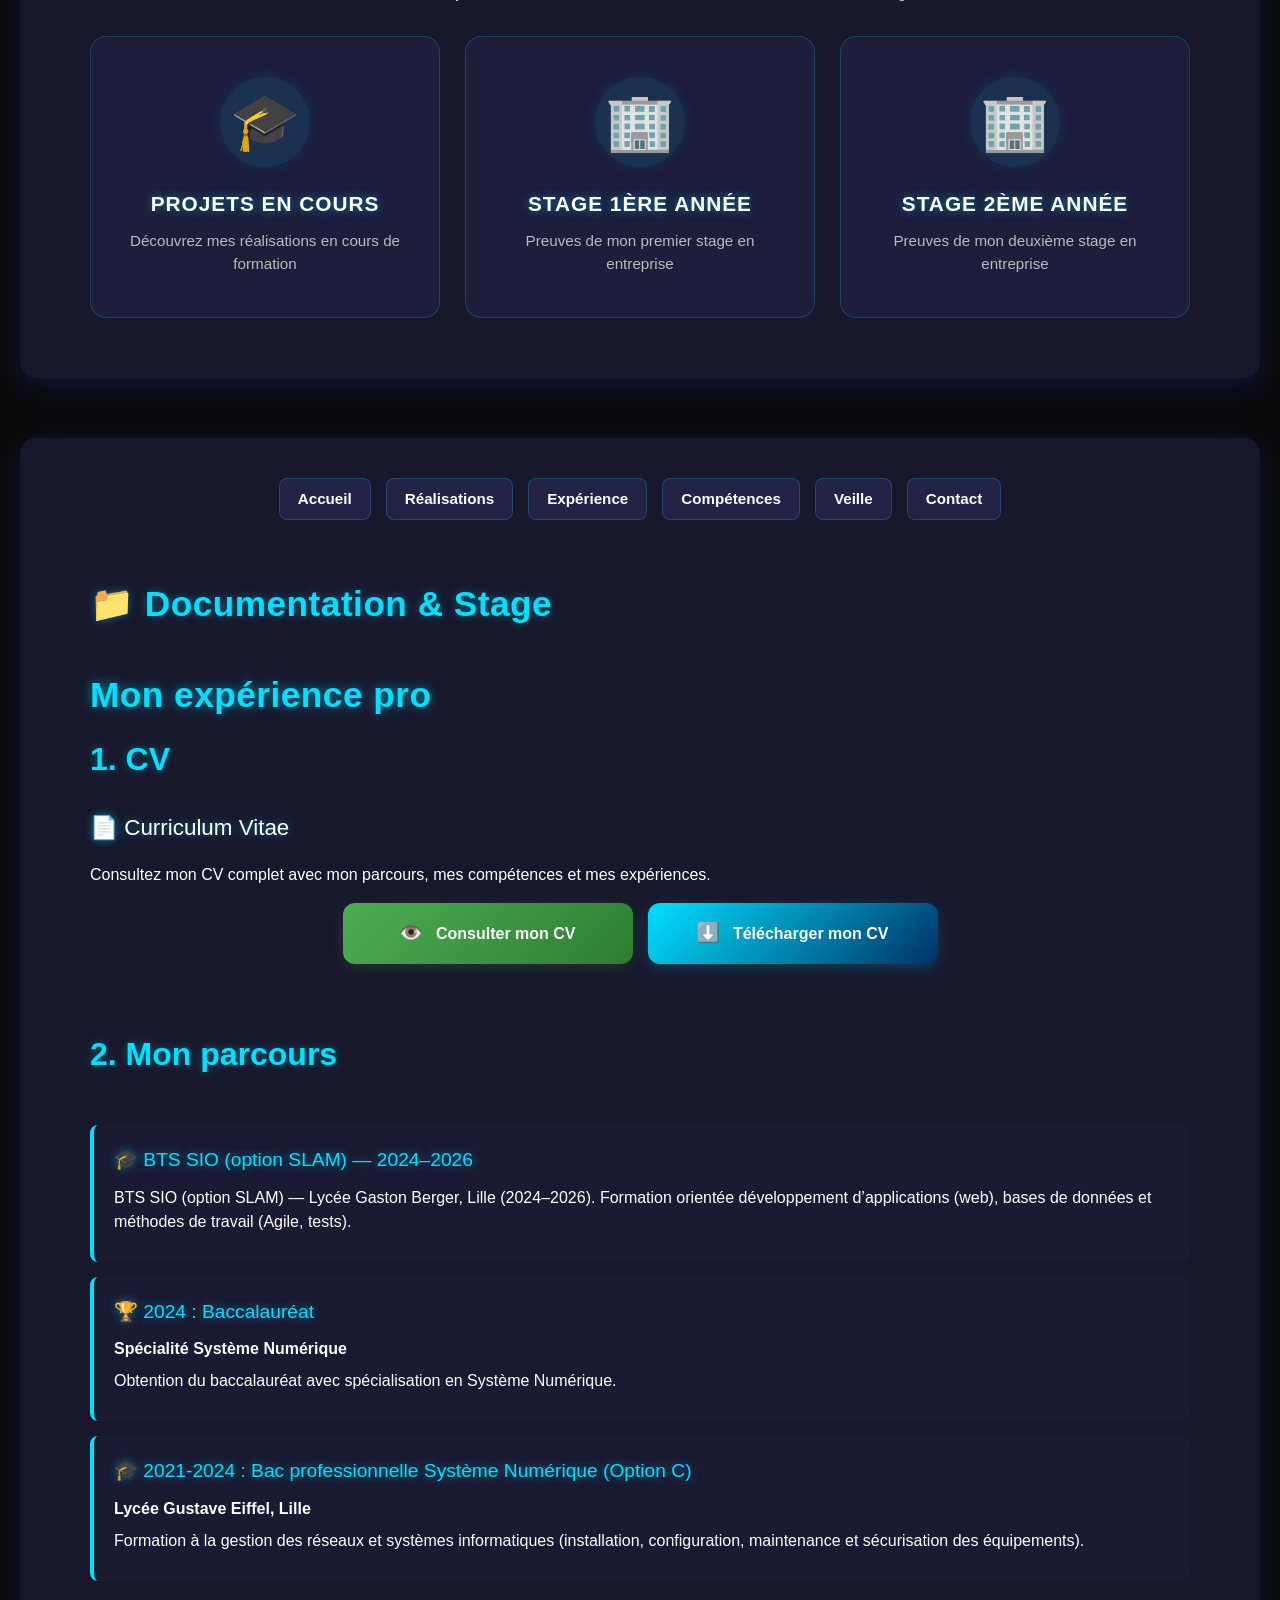
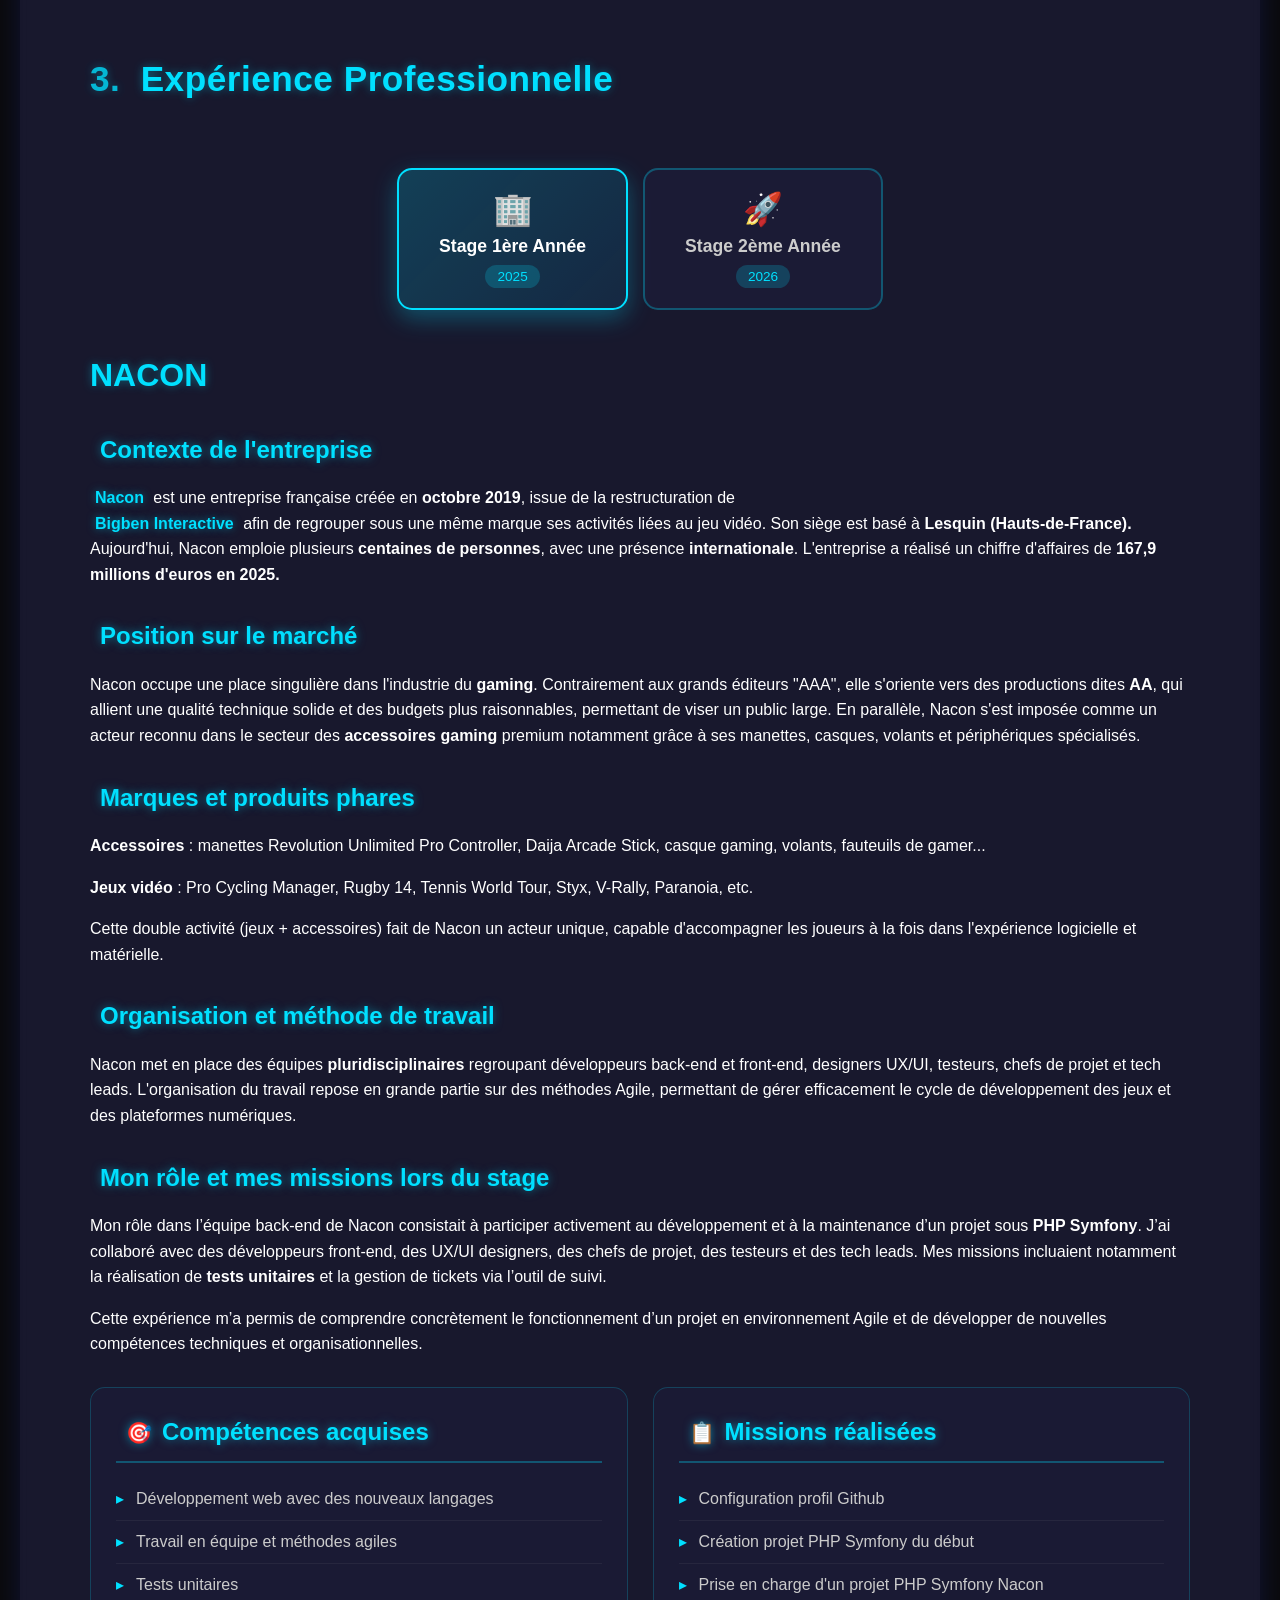
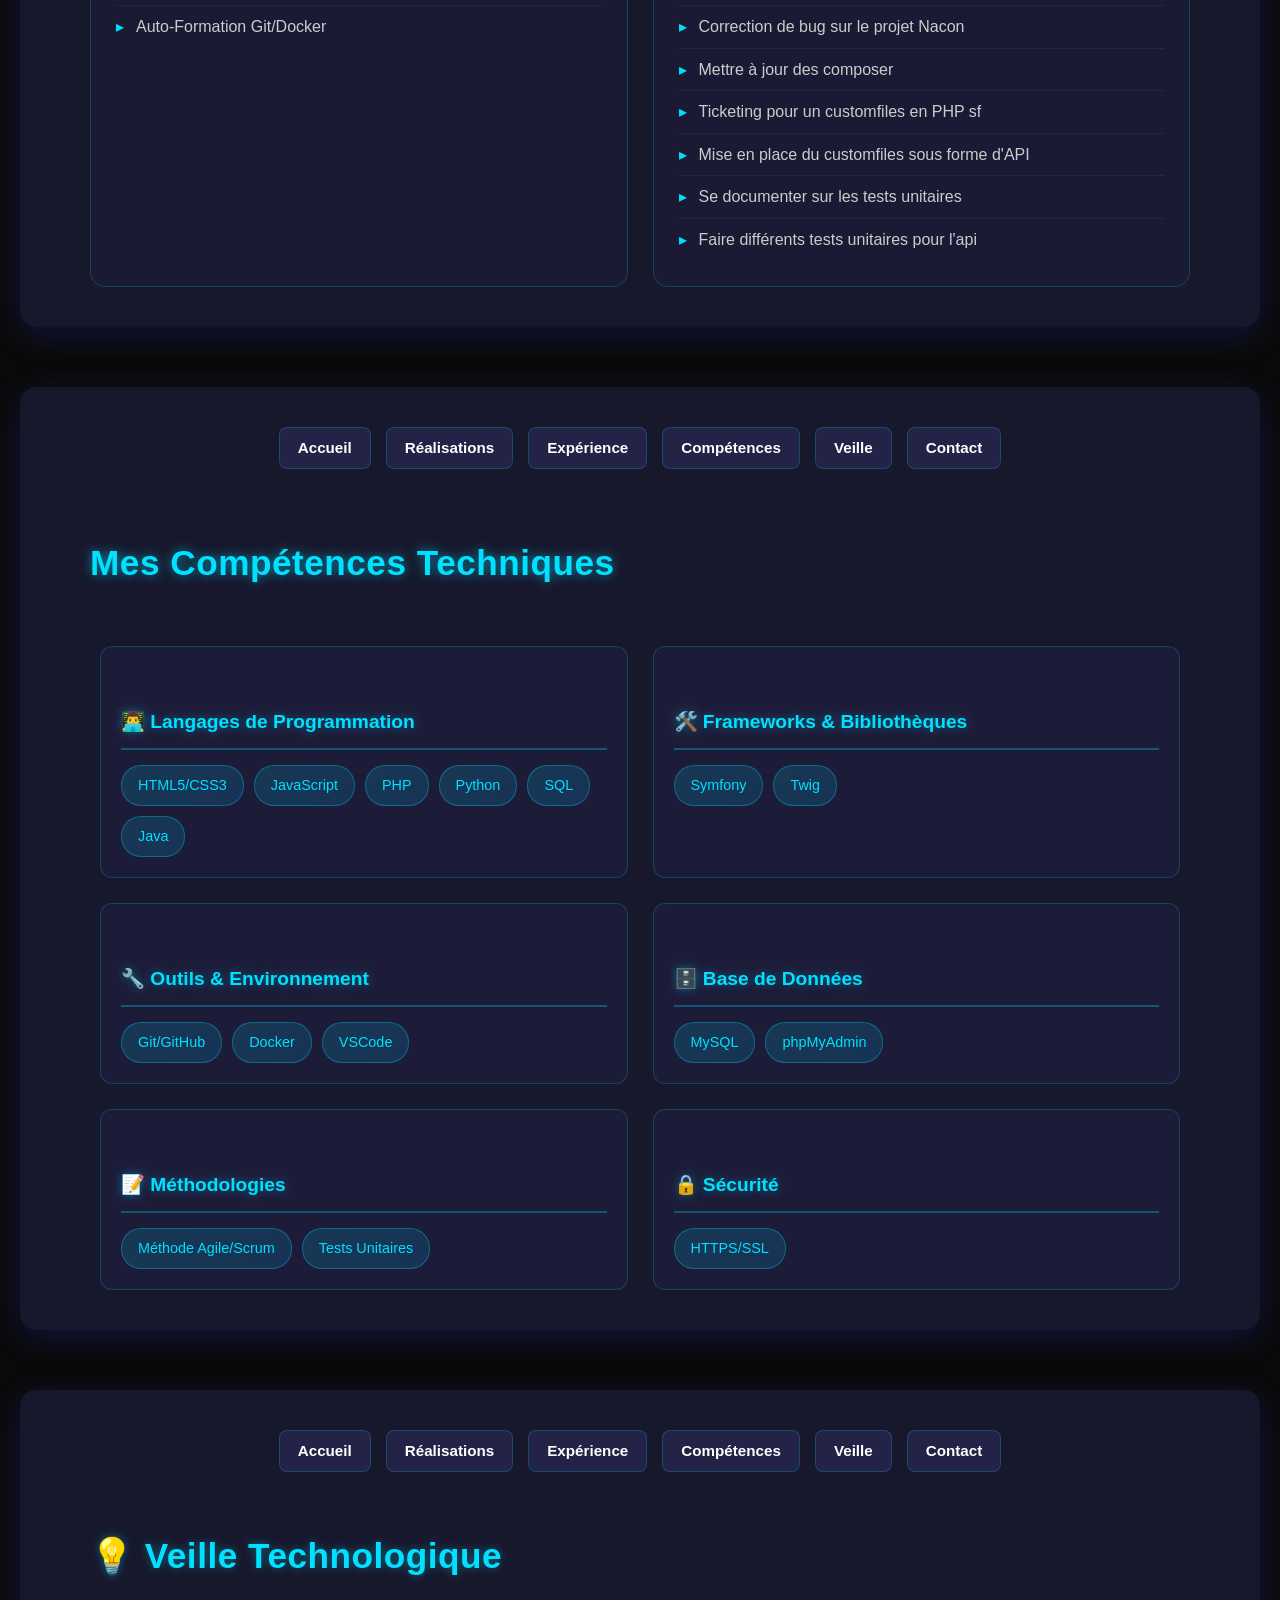
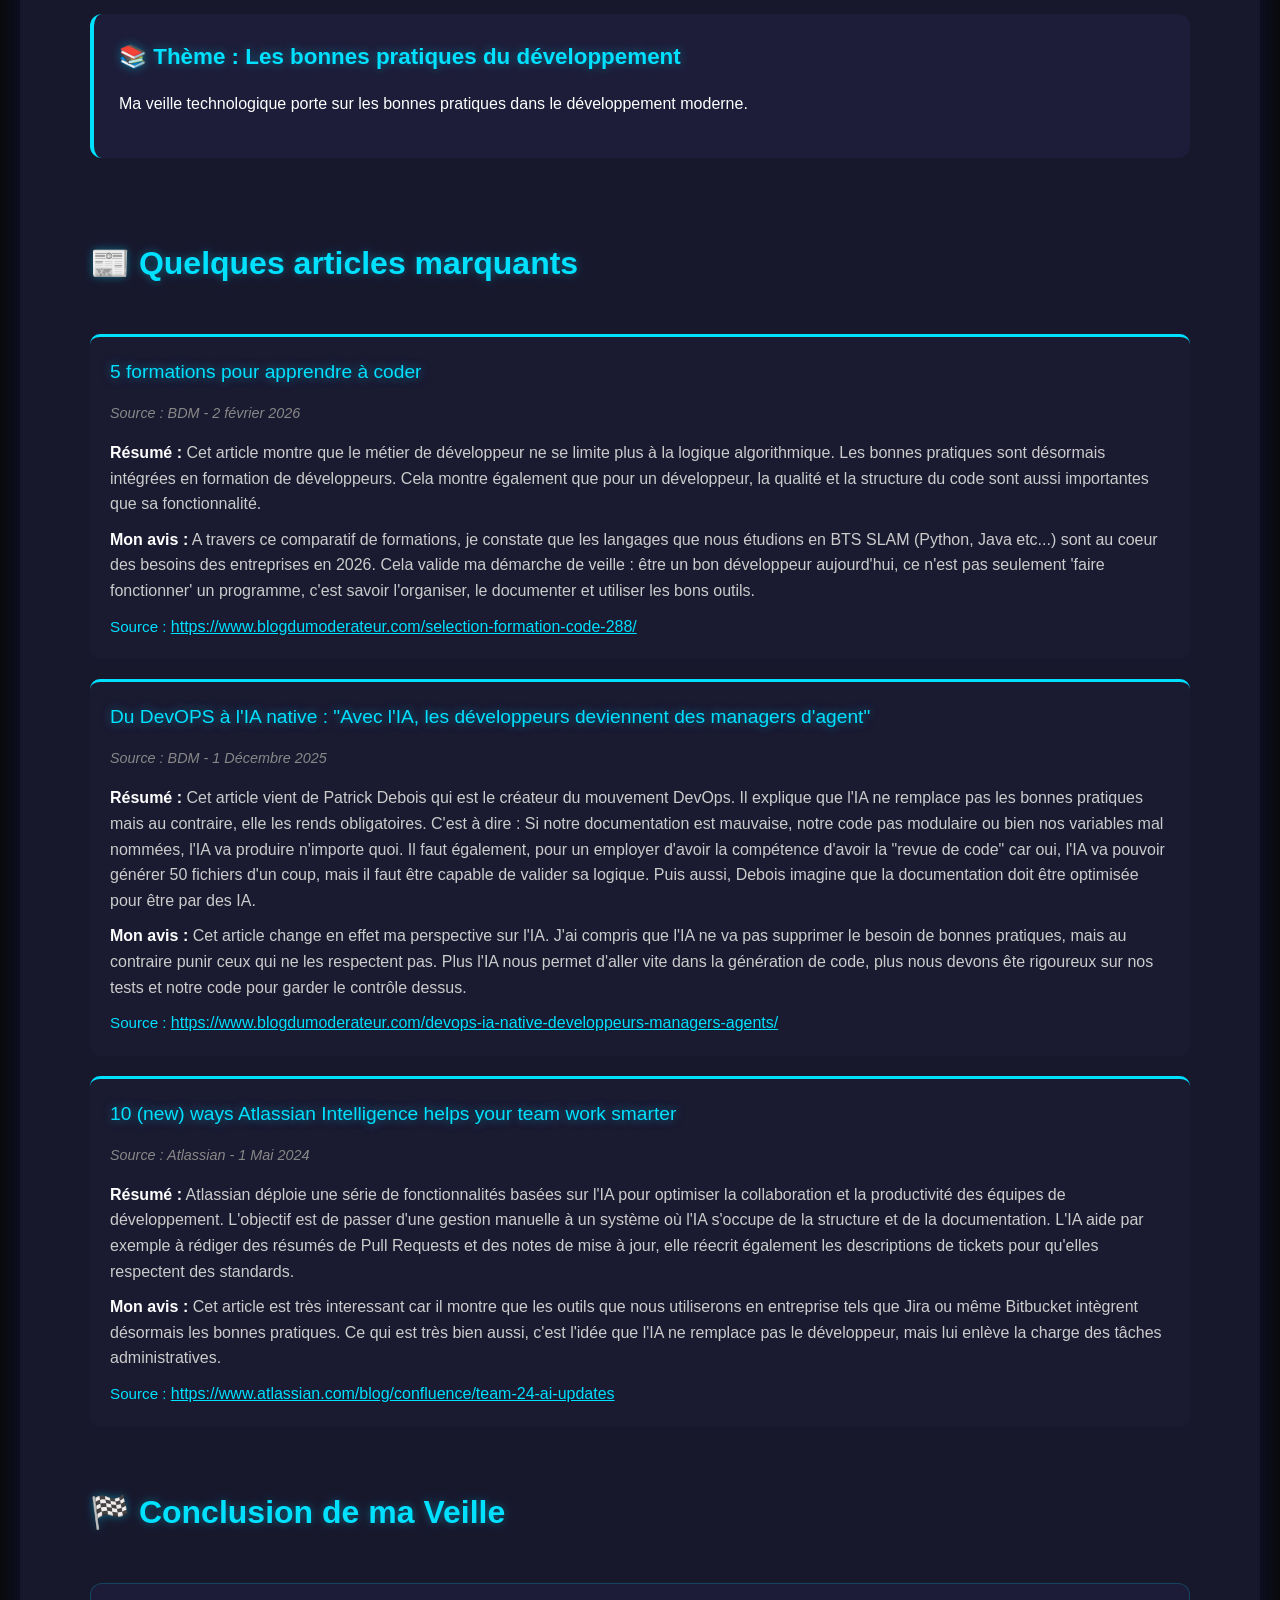
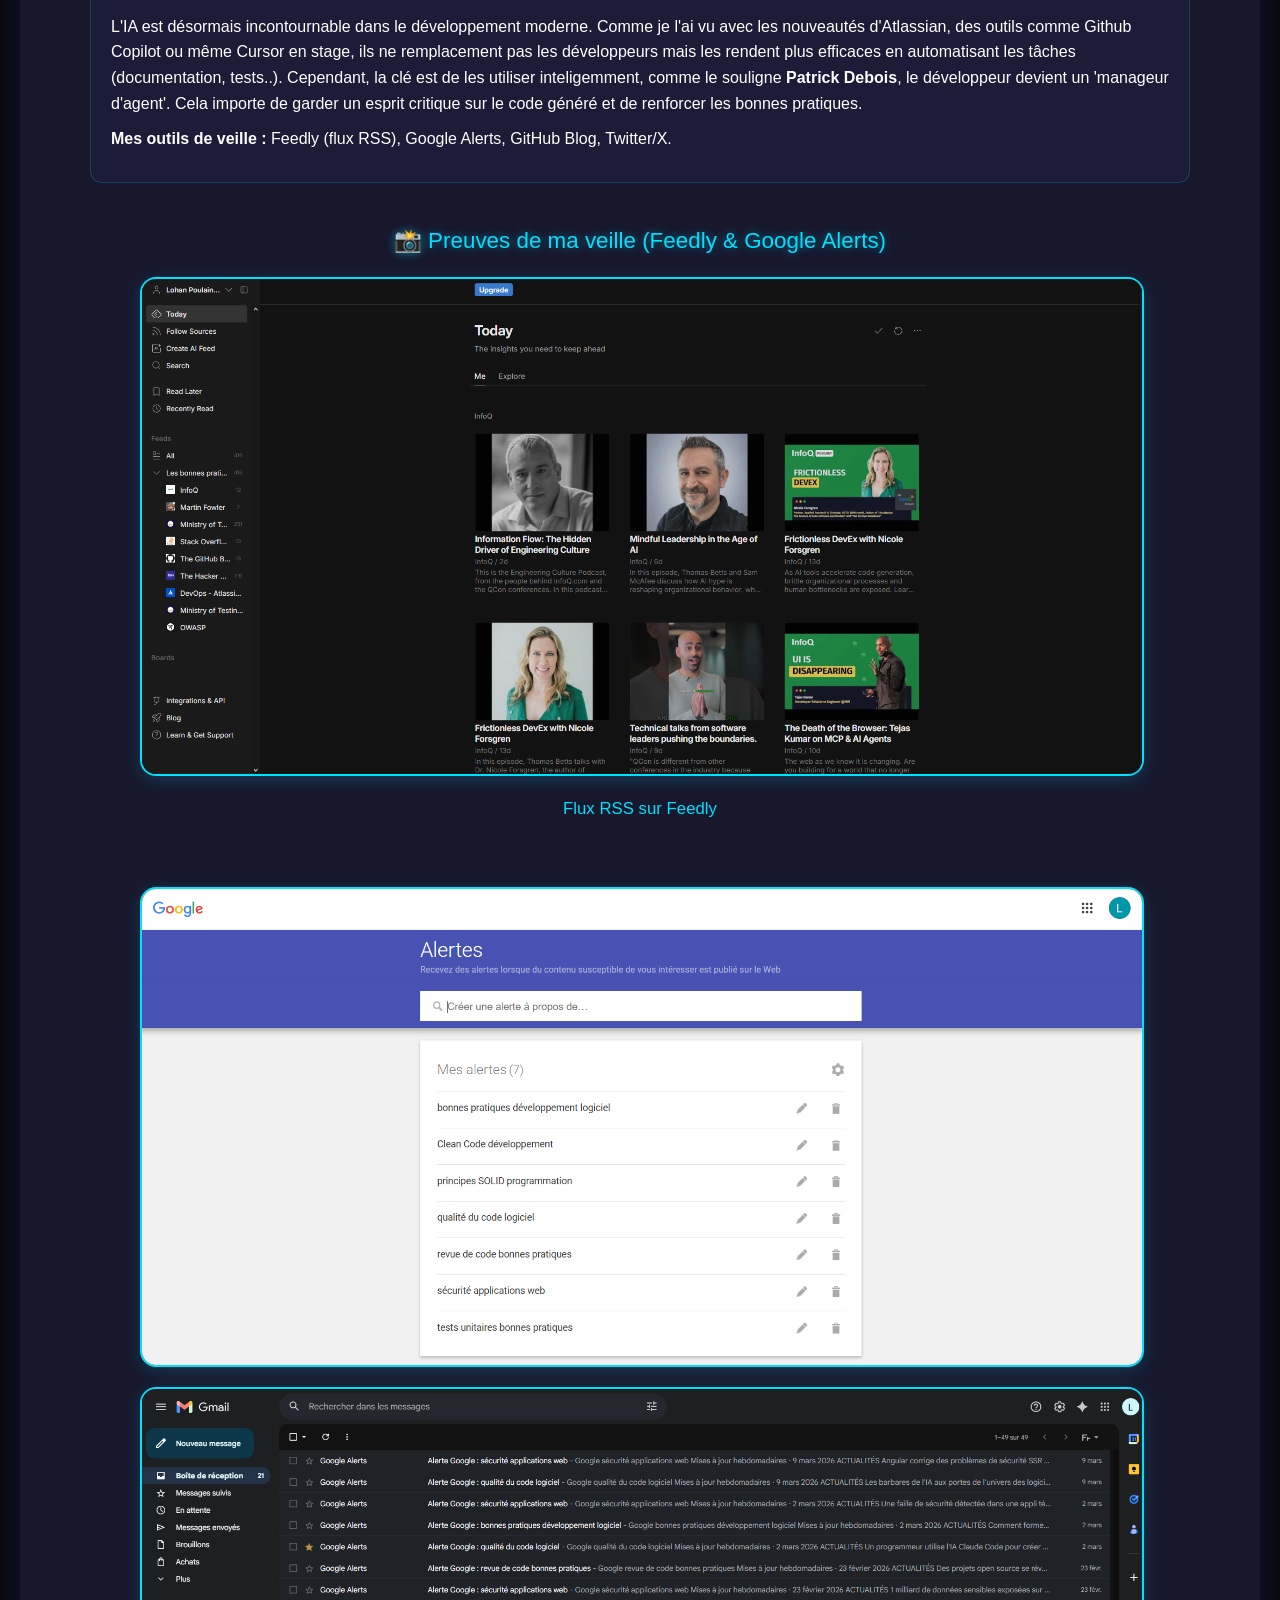
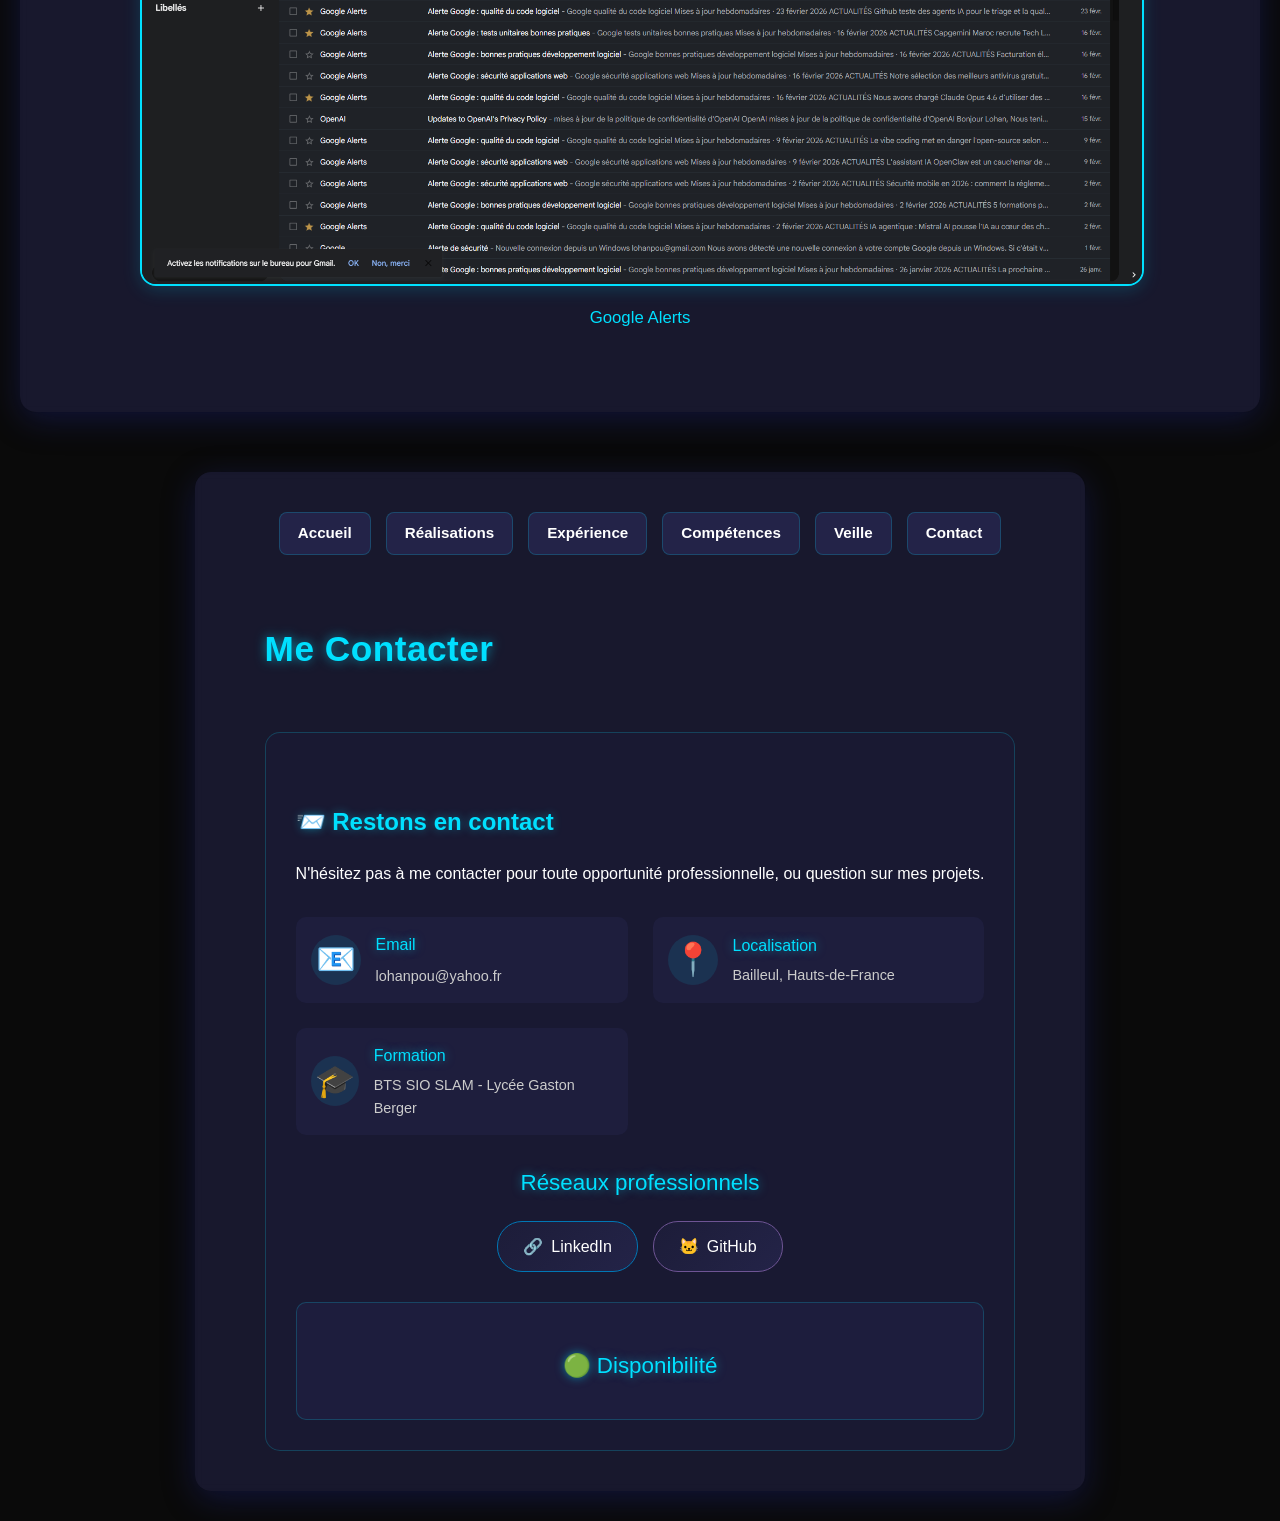
==== commit 24019ec4: "Modification de la migration" ====
--- a/index.html
+++ b/index.html
@@ -32,16 +32,15 @@
     <!-- Conteneur de particules -->
     <div class="particles" id="particles"></div>
     <header>
-        <h1 class="animated-title" data-text="Bienvenue sur mon Portfolio">Bienvenue sur mon Portfolio</h1>
+        <h1 class="animated-title" data-text="Bienvenue sur mon Portfolio">Lohan Poulain - Développeur Web</h1>
     </header>
 
 
-    <section id="accueil" class="hero-section">
-        <h1 class="animated-title">Bonjour, je suis Lohan Poulain</h1>
-        <p class="hero-headline">Recherche alternance — Développeur Web (Lille & alentours)</p>
-        <p class="hero-subheadline">Particulièrement à l’aise en back-end (PHP/Symfony), avec une approche full-stack quand c’est nécessaire.</p>
+    <section id="accueil" class="hero-section"> 
+        <p class="hero-headline">Recherche d’une alternance en développement web – Lille & alentours</p>
+        <p class="hero-subheadline">Particulièrement à l’aise en back-end (PHP/Symfony), avec une approche full-stack selon les besoins.</p>
         <p>Étudiant en BTS SIO à Lille au <a href="https://www.gastonberger.fr" class="school-link">Lycée Gaston
-                Berger</a>, passionné par l'informatique et par le Développement.</p>
+                Berger</a></p>
 
 
         <div class="cta-buttons">
